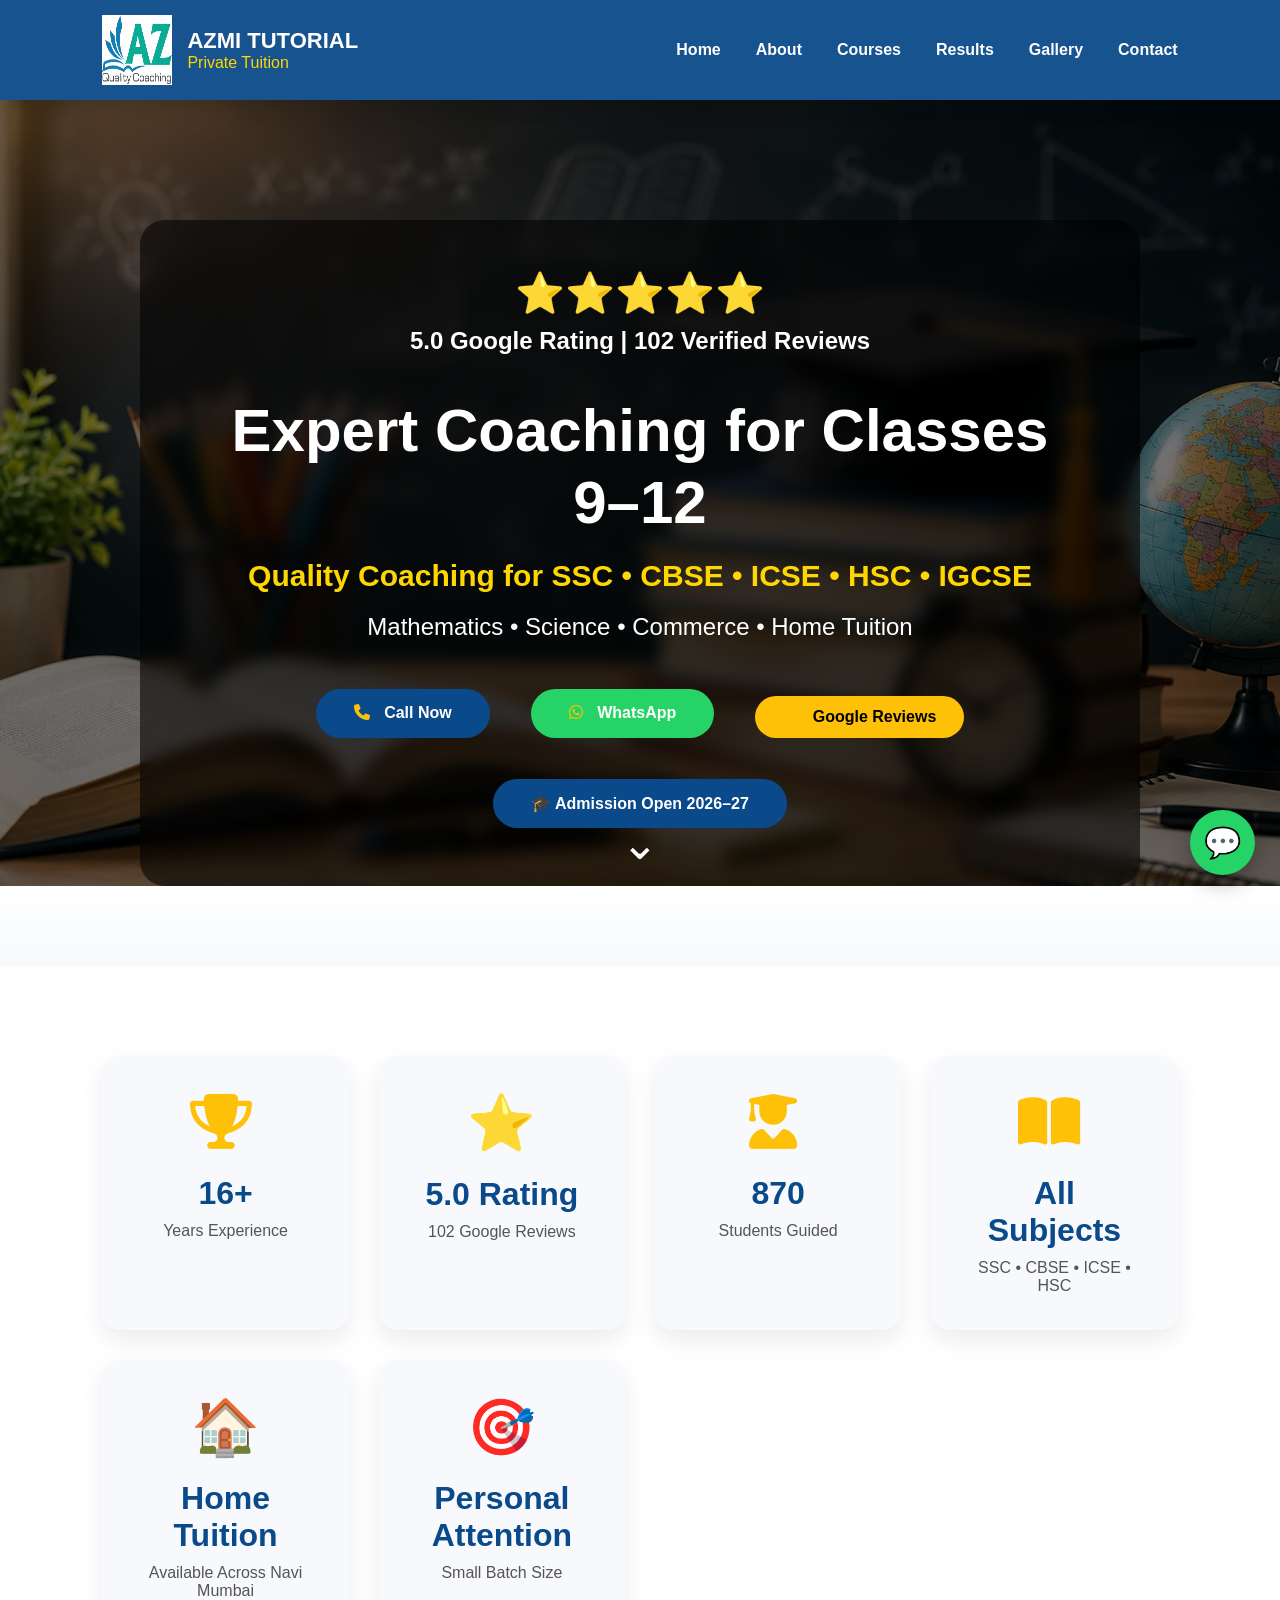
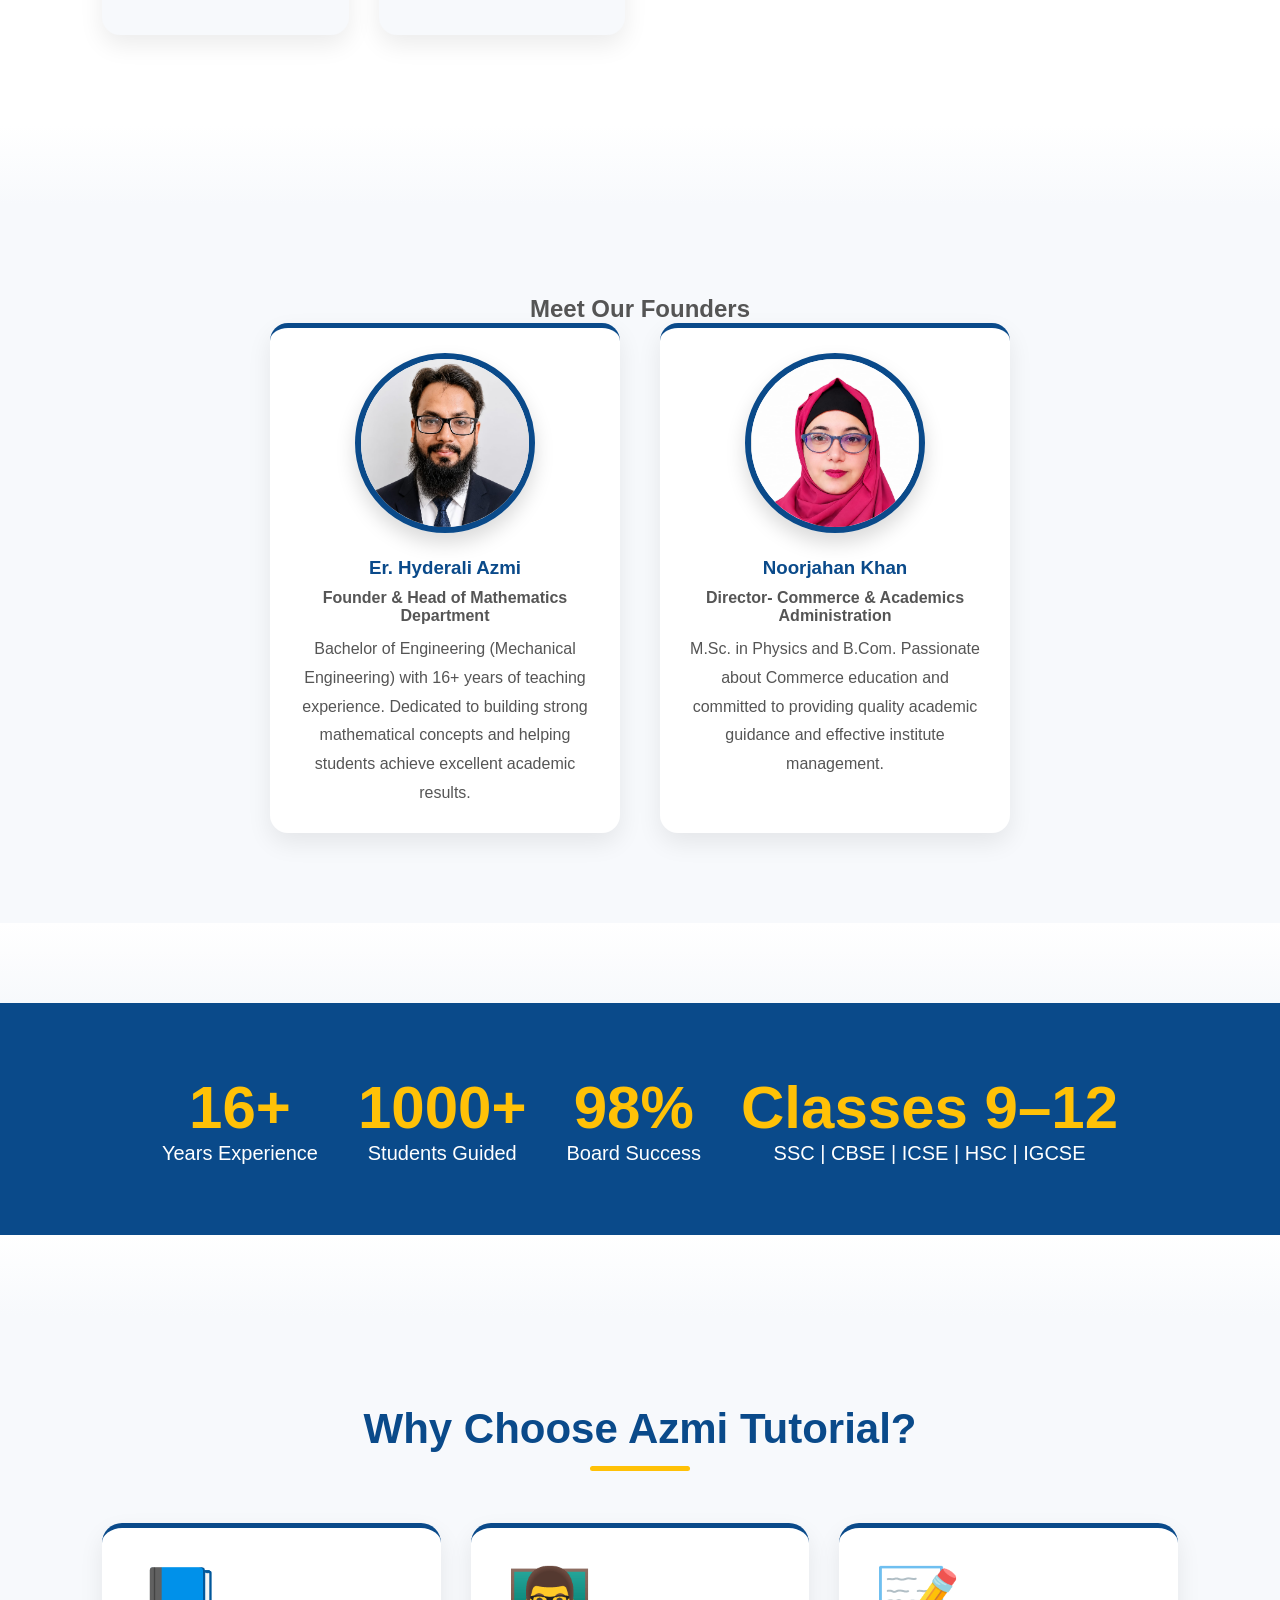
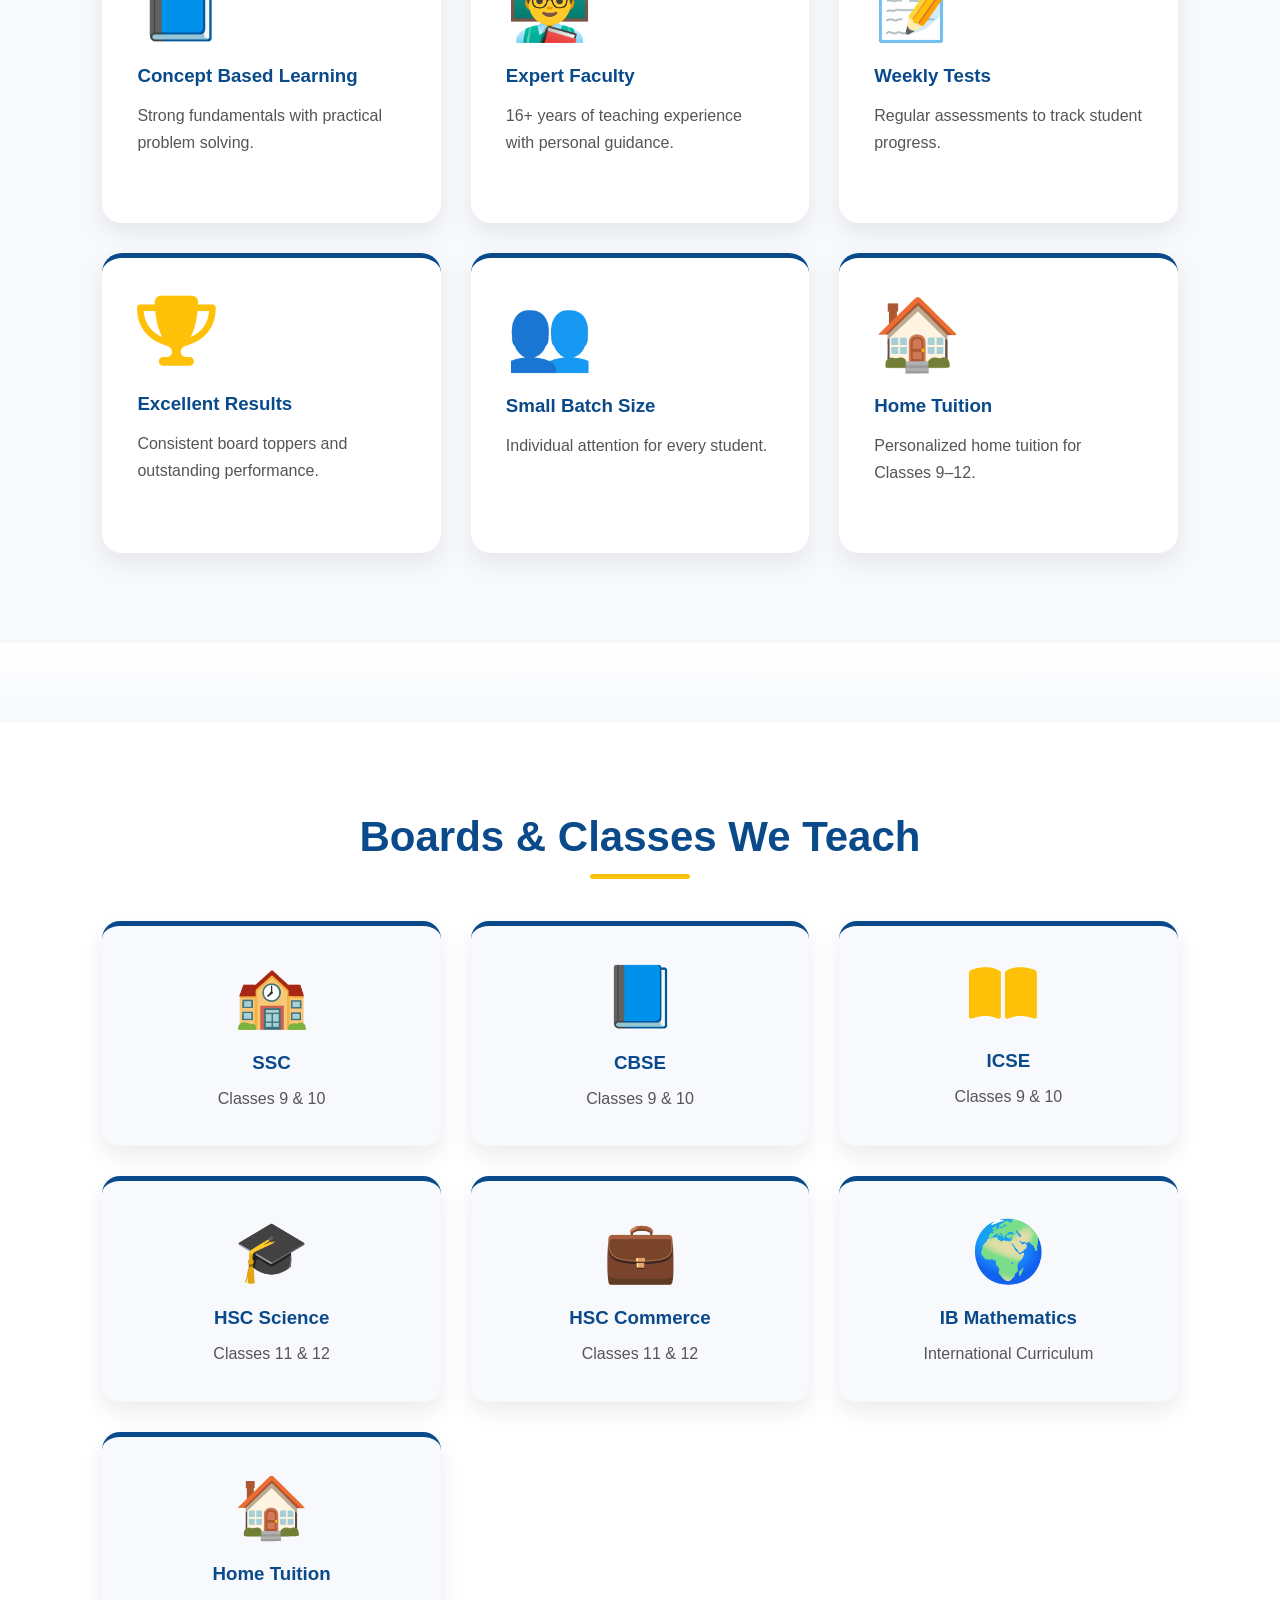
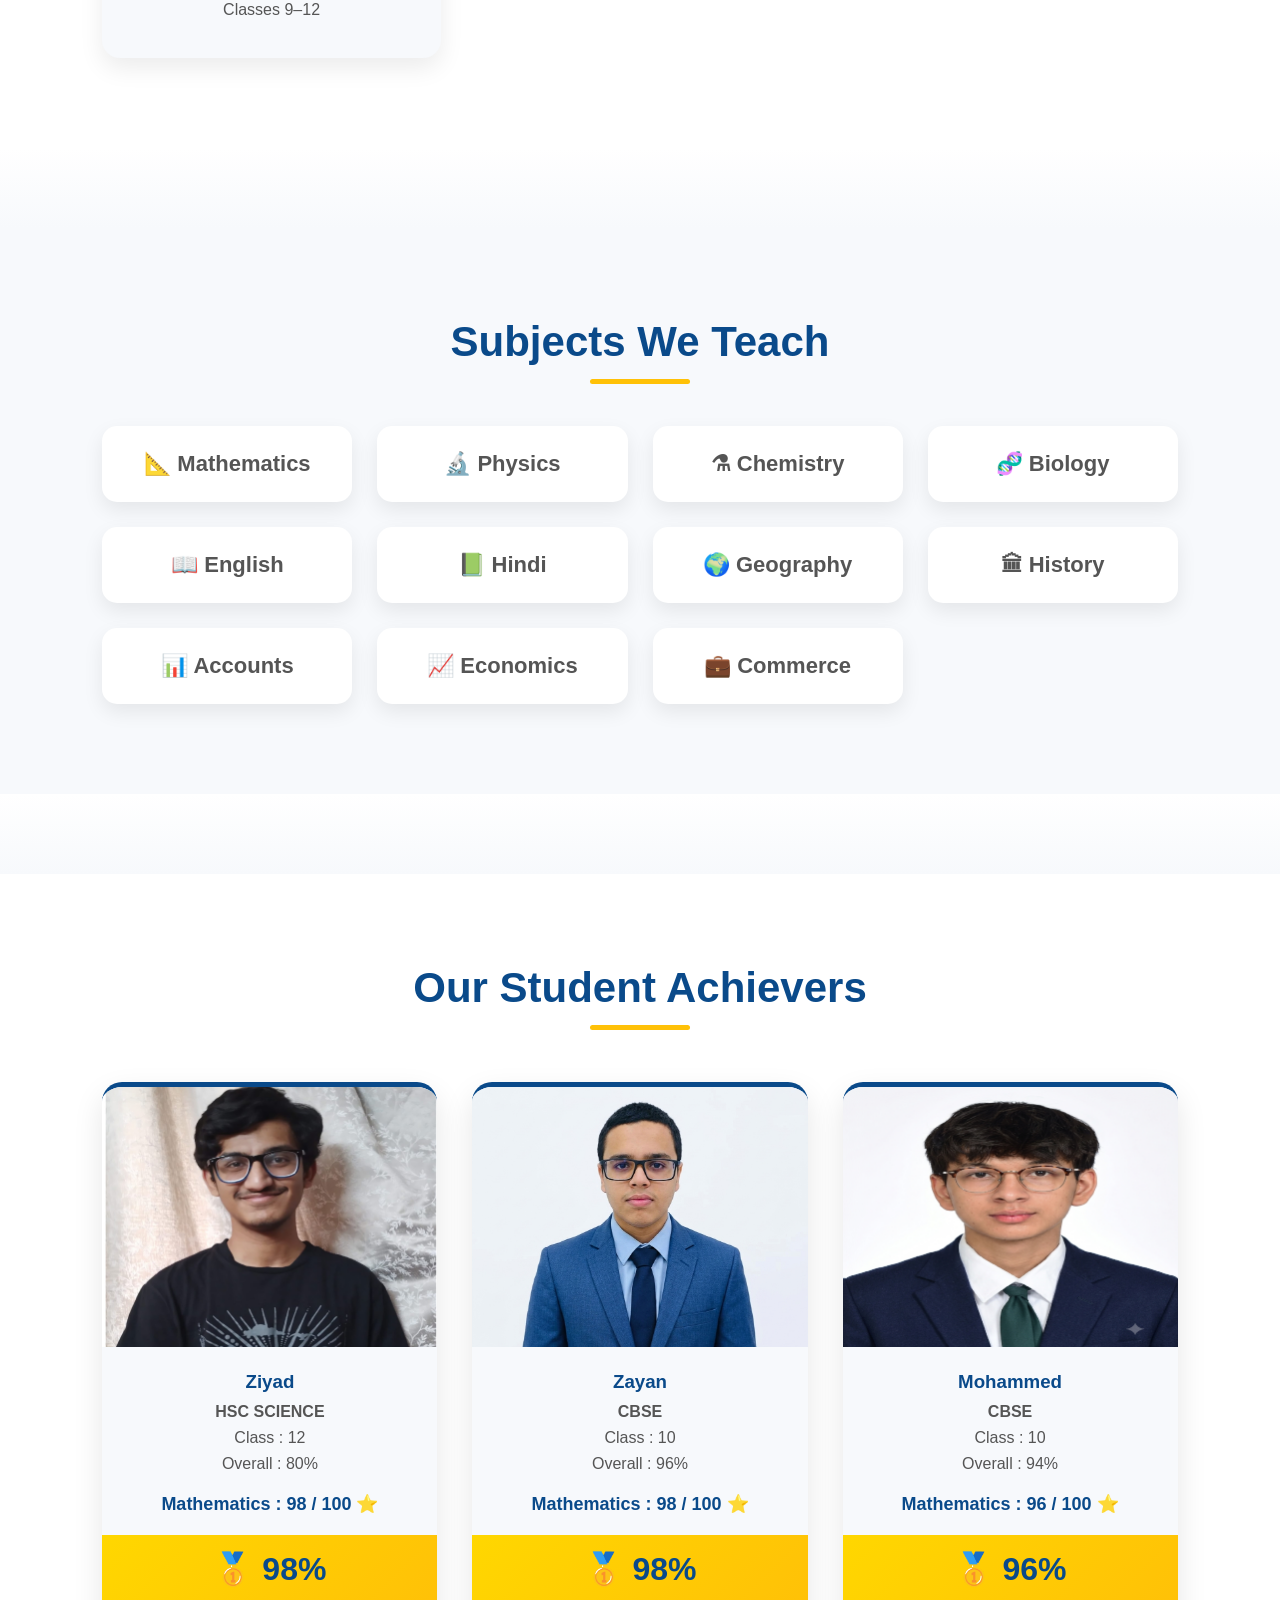
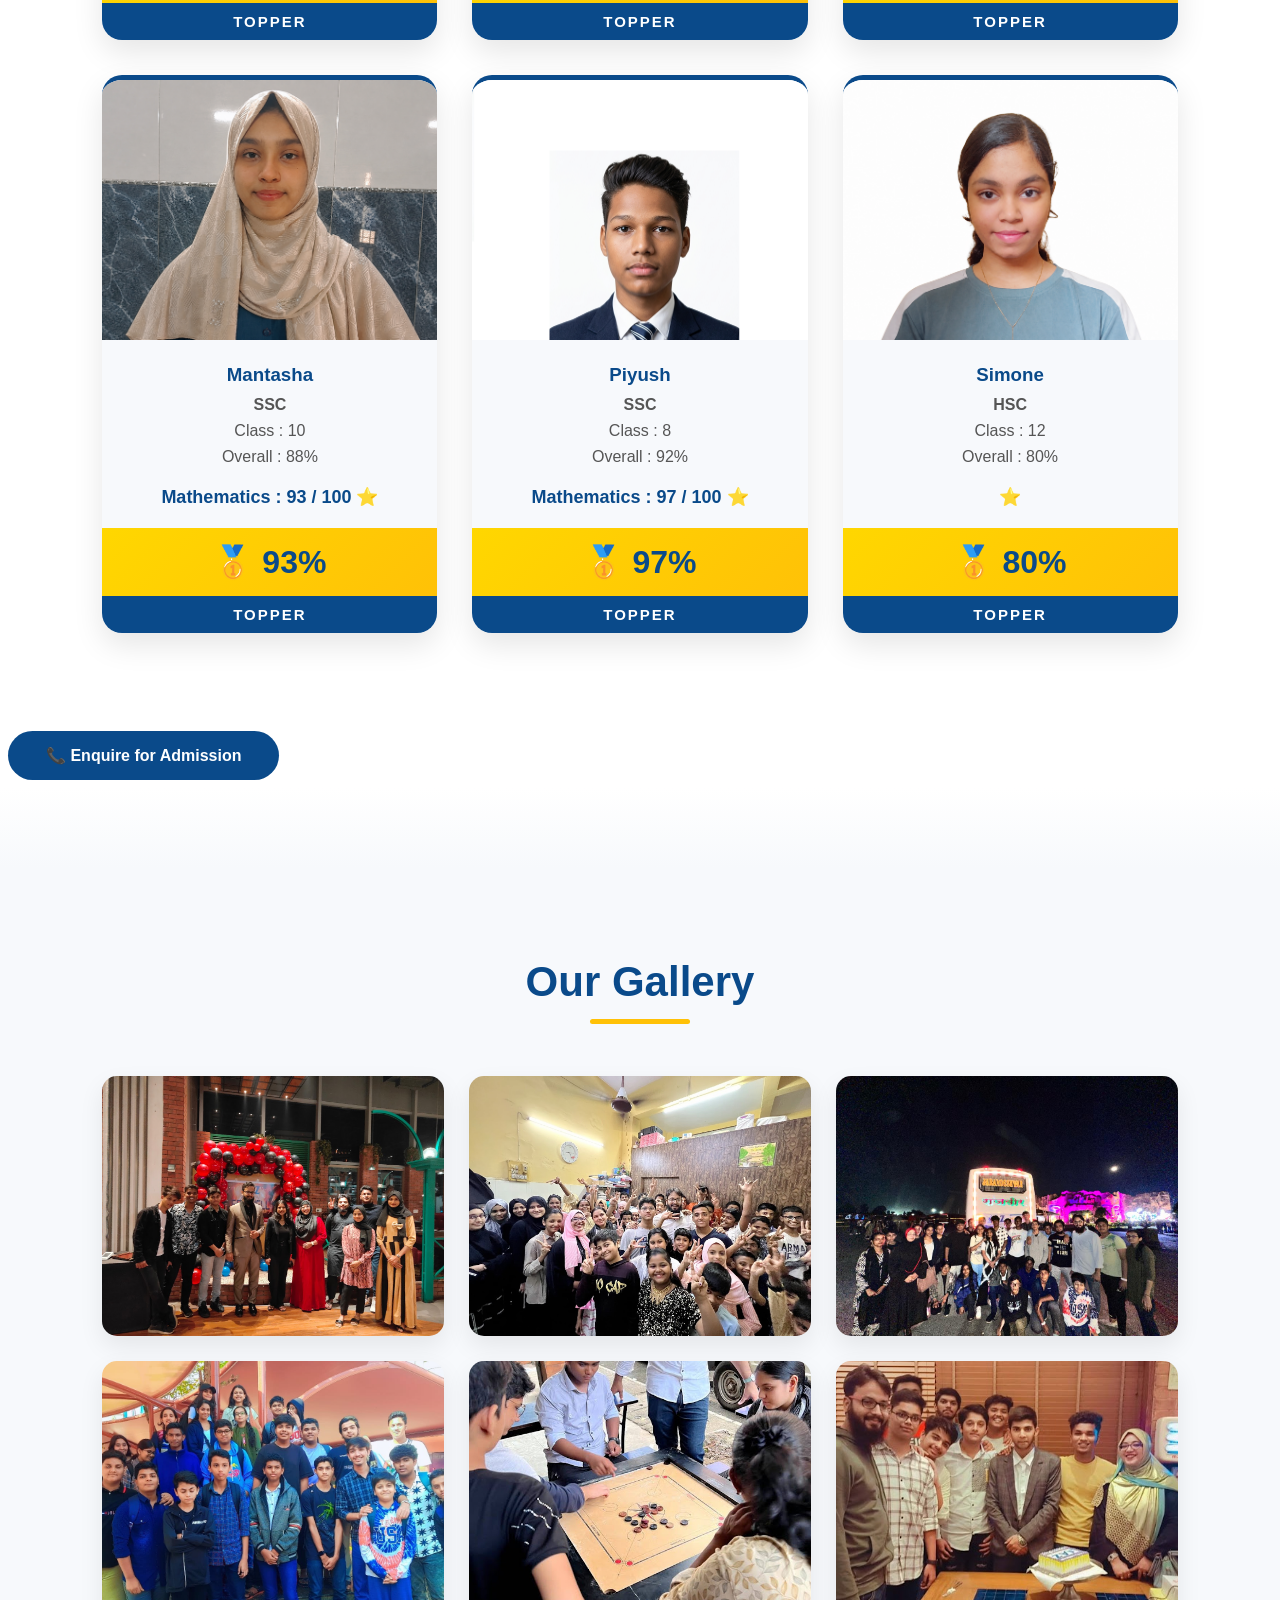
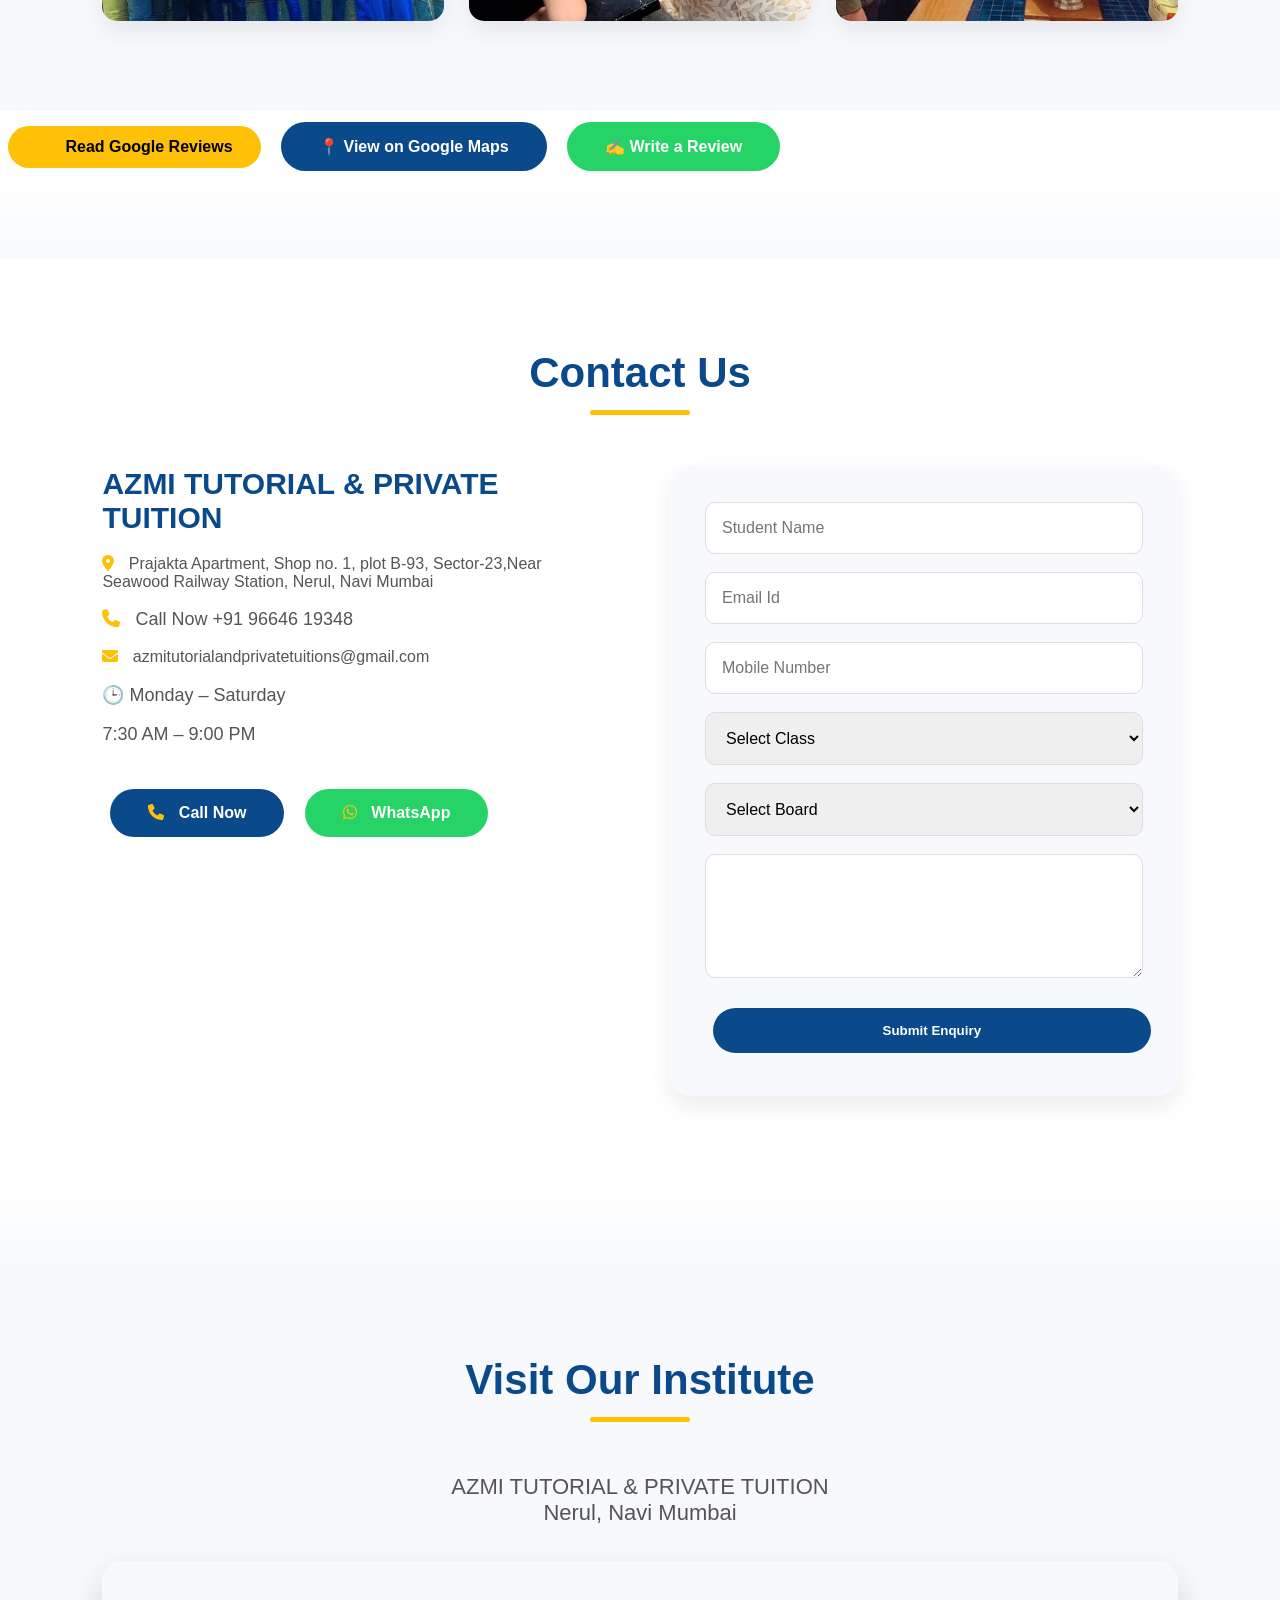
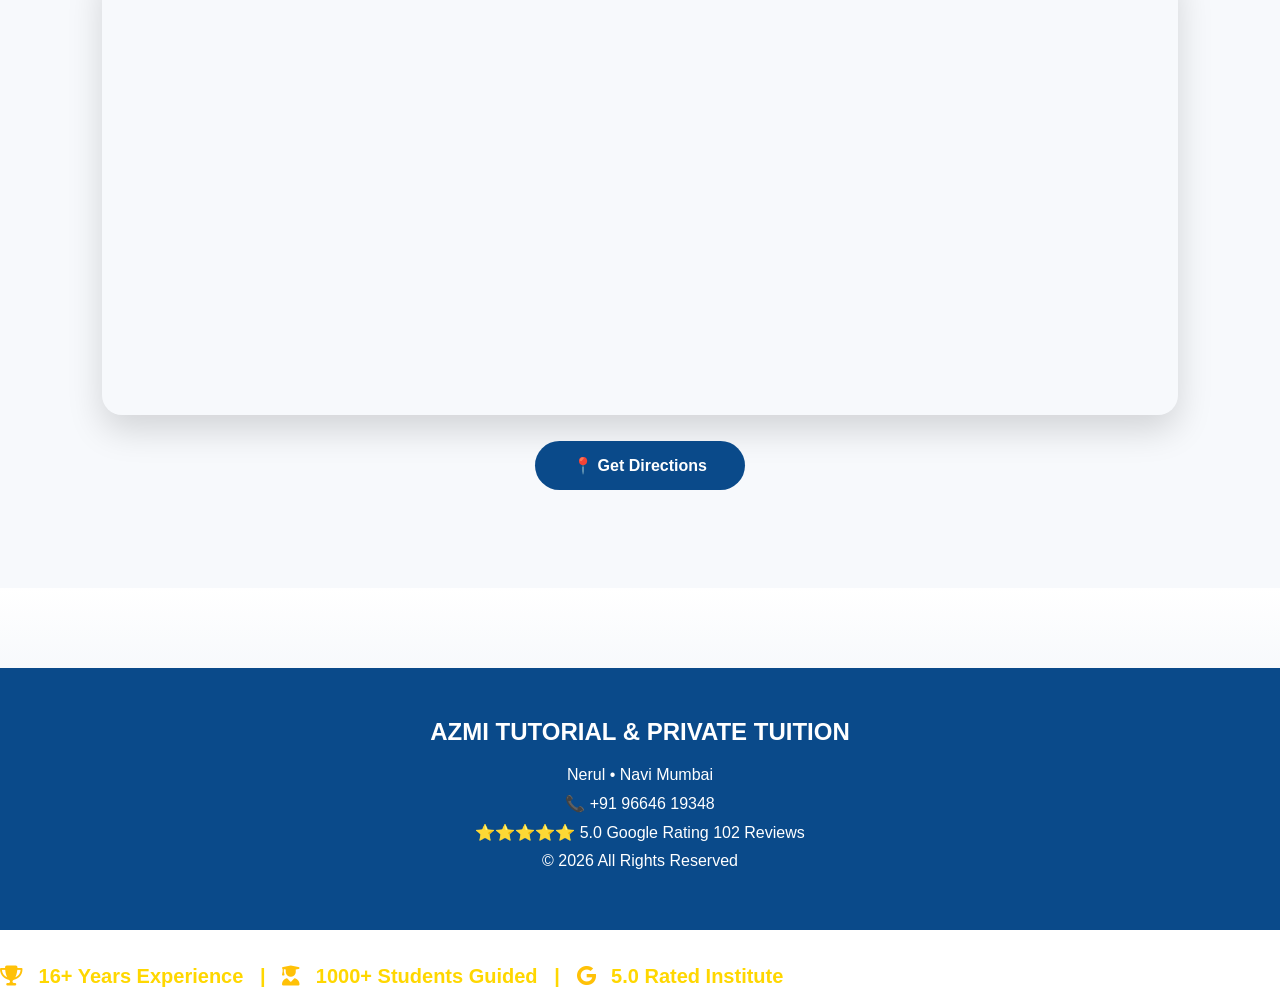
==== index.html @ 19add977 "add files via upload" ====
<!DOCTYPE html>
<html lang="en">

<head>

    <meta charset="UTF-8">
    <meta name="viewport" content="width=device-width, initial-scale=1.0">
<link rel="icon" href="favicon.ico/favicon.ico">


<title>Azmi Tutorial & Private Tuition | Classes 9–12 | Nerul, Navi Mumbai</title>

<meta name="description"
content="Azmi Tutorial & Private Tuition in Nerul, Navi Mumbai offers coaching for Classes 9–12 across SSC, CBSE, ICSE and HSC, with Mathematics, Science, Commerce and personalized tuition.">

<!-- Social Media / Open Graph -->
<meta property="og:title" content="AZMI Tutorial & Private Tuition | Classes 9–12 | Nerul, Navi Mumbai">

<meta property="og:description" content="Quality coaching for Classes 9–12 across SSC, CBSE, ICSE and HSC in Nerul, Navi Mumbai.">

<meta property="og:type" content="website">

<meta property="og:url" content="https://azmitutorial.in/">

<meta property="og:image" content="https://azmitutorial.in/images/logo.png">



<link rel="stylesheet"
href="https://cdnjs.cloudflare.com/ajax/libs/font-awesome/6.7.2/css/all.min.css">
<link rel="stylesheet" href="css/style.css">

</head>

<body>

<header>

<nav>

    <div class="logo">
        <img src="images/logo.png" alt="AZMI Tutorial Logo">

        <div>
            <h2>AZMI TUTORIAL</h2>
            <small>Private Tuition</small>
        </div>
    </div>

    <ul id="menu">

        <li><a href="#home">Home</a></li>
        <li><a href="#about">About</a></li>
        <li><a href="#courses">Courses</a></li>
        <li><a href="#results">Results</a></li>
        <li><a href="#gallery">Gallery</a></li>
        <li><a href="#contact">Contact</a></li>

    </ul>

    <div class="menu-toggle" id="menuToggle">

        <i class="fa-solid fa-bars"></i>

    </div>

</nav>
</header>
<section class="hero" id="home">

<div class="hero-content">

    <div class="rating">
        ⭐⭐⭐⭐⭐
    </div>

    <p class="google-rating">
        5.0 Google Rating | 102 Verified Reviews
    </p>

    <h1>Expert Coaching for Classes 9–12</h1>

    <h2 class="hero-tagline">
        Quality Coaching for SSC • CBSE • ICSE • HSC • IGCSE
    </h2>

    <p class="hero-subtitle">
        Mathematics • Science • Commerce • Home Tuition
    </p>

    <div class="hero-buttons">

        <a href="tel:+919664619348" class="btn">
            <i class="fa-solid fa-phone"></i> Call Now
        </a>

        <a href="https://wa.me/919664619348"
           class="btn btn2"
           target="_blank">
            <i class="fa-brands fa-whatsapp"></i> WhatsApp
        </a>

        <a href="https://share.google/LKW32b4W1LEs1jdY0"
           class="btn review-btn"
           target="_blank">
            <i class="fa-brands fa-google"></i> Google Reviews
        </a>
<a href="#contact" class="btn">
    🎓 Admission Open 2026–27
</a>
    </div>

</div>    
</section>
<div class="wave-divider"></div>
<!-- ==========================
     TRUST SECTION
========================== -->

<section class="trust">

    <div class="trust-box">

        <div class="trust-icon"><i class="fa-solid fa-trophy"></i></div>

        <h3 class="counter" data-target="16">0</h3>

        <p>Years Experience</p>

    </div>

    <div class="trust-box">

        <div class="trust-icon">⭐</div>

        <h3>5.0 Rating</h3>

        <p>102 Google Reviews</p>

    </div>

    <div class="trust-box">

        <div class="trust-icon"><i class="fa-solid fa-user-graduate"></i></div>

        <h3 class="counter" data-target="1000">0</h3>

        <p>Students Guided</p>

    </div>

    <div class="trust-box">

        <div class="trust-icon"><i class="fa-solid fa-book-open"></i></div>

        <h3>All Subjects</h3>

        <p>SSC • CBSE • ICSE • HSC</p>

    </div>

    <div class="trust-box">

        <div class="trust-icon">🏠</div>

        <h3>Home Tuition</h3>

        <p>Available Across Navi Mumbai</p>

    </div>

    <div class="trust-box">

        <div class="trust-icon">🎯</div>

        <h3>Personal Attention</h3>

        <p>Small Batch Size</p>

    </div>

</section>
<div class="wave-divider"></div>
<div class="scroll-down">
    ⌄
</div>

<!-- Founders Section -->

<section class="founders" id="about">

    <h2>Meet Our Founders</h2>

    <div class="founder-container">

        <div class="founder-card">

            <img src="images/teacher.jpg" alt="AZMI Tutorial Er. Hyderali Azmi">

            <h3>Er. Hyderali Azmi</h3>

            <h4>Founder & Head of Mathematics Department</h4>

            <p>
                Bachelor of Engineering (Mechanical Engineering) with 16+ years of teaching experience.
                Dedicated to building strong mathematical concepts and helping students achieve excellent academic results.
            </p>

        </div>

        <div class="founder-card">

            <img src="images/noorjahan.jpeg" alt="AZMI Tutorial Noorjahan Khan">

            <h3>Noorjahan Khan</h3>

            <h4>Director- Commerce & Academics Administration</h4>

            <p>
                M.Sc. in Physics and B.Com.
                Passionate about Commerce education and committed to providing quality academic guidance
                and effective institute management.
            </p>

        </div>

    </div>

</section>
<div class="wave-divider"></div>
<!-- Statistics Section -->

<section class="stats">

    <div class="stat-box">
        <h2>16+</h2>
        <p>Years Experience</p>
    </div>

    <div class="stat-box">
        <h2>1000+</h2>
        <p>Students Guided</p>
    </div>

    <div class="stat-box">
        <h2>98%</h2>
        <p>Board Success</p>
    </div>

    <div class="stat-box">
        <h2>Classes 9–12</h2>
        <p>SSC | CBSE | ICSE | HSC | IGCSE</p>
    </div>

</section>
<div class="wave-divider"></div>
<section class="why-us">

    <h2 class="section-title">Why Choose Azmi Tutorial?</h2>

    <div class="why-container">

        <div class="why-card">
            <div class="icon">📘</div>
            <h3>Concept Based Learning</h3>
            <p>Strong fundamentals with practical problem solving.</p>
        </div>

        <div class="why-card">
            <div class="icon">👨‍🏫</div>
            <h3>Expert Faculty</h3>
            <p>16+ years of teaching experience with personal guidance.</p>
        </div>

        <div class="why-card">
            <div class="icon">📝</div>
            <h3>Weekly Tests</h3>
            <p>Regular assessments to track student progress.</p>
        </div>

        <div class="why-card">
            <div class="icon"><i class="fa-solid fa-trophy"></i></div>
            <h3>Excellent Results</h3>
            <p>Consistent board toppers and outstanding performance.</p>
        </div>

        <div class="why-card">
            <div class="icon">👥</div>
            <h3>Small Batch Size</h3>
            <p>Individual attention for every student.</p>
        </div>

        <div class="why-card">
            <div class="icon">🏠</div>
            <h3>Home Tuition</h3>
            <p>Personalized home tuition for Classes 9–12.</p>
        </div>

    </div>

</section>
<div class="wave-divider"></div>
<section class="boards" id="courses">

    <h2 class="section-title">Boards & Classes We Teach</h2>

    <div class="board-container">

        <div class="board-card">
            <div class="board-icon">🏫</div>
            <h3>SSC</h3>
            <p>Classes 9 & 10</p>
        </div>

        <div class="board-card">
            <div class="board-icon">📘</div>
            <h3>CBSE</h3>
            <p>Classes 9 & 10</p>
        </div>

        <div class="board-card">
            <div class="board-icon"><i class="fa-solid fa-book-open"></i></div>
            <h3>ICSE</h3>
            <p>Classes 9 & 10</p>
        </div>

        <div class="board-card">
            <div class="board-icon">🎓</div>
            <h3>HSC Science</h3>
            <p>Classes 11 & 12</p>
        </div>

        <div class="board-card">
            <div class="board-icon">💼</div>
            <h3>HSC Commerce</h3>
            <p>Classes 11 & 12</p>
        </div>

        <div class="board-card">
            <div class="board-icon">🌍</div>
            <h3>IB Mathematics</h3>
            <p>International Curriculum</p>
        </div>

        <div class="board-card">
            <div class="board-icon">🏠</div>
            <h3>Home Tuition</h3>
            <p>Classes 9–12</p>
        </div>

    </div>

</section>
<div class="wave-divider"></div>
<section class="subjects">

<h2 class="section-title">Subjects We Teach</h2>

<div class="subject-grid">

<div class="subject">📐 Mathematics</div>

<div class="subject">🔬 Physics</div>

<div class="subject">⚗ Chemistry</div>

<div class="subject">🧬 Biology</div>

<div class="subject">📖 English</div>

<div class="subject">📗 Hindi</div>

<div class="subject">🌍 Geography</div>

<div class="subject">🏛 History</div>

<div class="subject">📊 Accounts</div>

<div class="subject">📈 Economics</div>

<div class="subject">💼 Commerce</div>

</div>

</section>
<div class="wave-divider"></div>
<!-- ==========================
     STUDENT ACHIEVERS
=========================== -->

<section class="toppers" id="results">

    <h2 class="section-title">Our Student Achievers</h2>

    <div class="topper-container">

        <!-- Student 1 -->
        <div class="topper-card">
            <img src="images/toppers/ziyad.jpg" alt="AZMI Tutorial Student 1">

            <h3>Ziyad</h3>

            <p class="board">HSC SCIENCE</p>

            <p>Class : 12</p>

            <p>Overall : 80%</p>

            <p><strong>Mathematics : 98 / 100 ⭐</strong></p>
<div class="marks">
    🥇 98%
</div>
<div class="topper-ribbon">
    TOPPER
</div>

        </div>

        <!-- Student 2 -->
        <div class="topper-card">
            <img src="images/toppers/zayan.png" alt="AZMI Tutorial Student 2">

            <h3>Zayan</h3>

            <p class="board">CBSE</p>

            <p>Class : 10</p>

            <p>Overall : 96%</p>

            <p><strong>Mathematics : 98 / 100 ⭐</strong></p>
<div class="marks">
    🥇 98%
</div>
<div class="topper-ribbon">
    TOPPER
</div>

        </div>

        <!-- Student 3 -->
        <div class="topper-card">
            <img src="images/toppers/mohammed.png" alt="AZMI Tutorial Student 3">

            <h3>Mohammed</h3>

            <p class="board">CBSE</p>

            <p>Class : 10</p>

            <p>Overall : 94%</p>

            <p><strong>Mathematics : 96 / 100 ⭐</strong></p>
<div class="marks">
    🥇 96%
</div>
<div class="topper-ribbon">
    TOPPER
</div>

        </div>

        <!-- Student 4 -->
        <div class="topper-card">
            <img src="images/toppers/mantasha.jpg" alt="AZMI Tutorial Student 4">

            <h3>Mantasha</h3>

            <p class="board">SSC</p>

            <p>Class : 10</p>

            <p>Overall : 88%</p>

            <p><strong>Mathematics : 93 / 100 ⭐</strong></p>
<div class="marks">
    🥇 93%
</div>
<div class="topper-ribbon">
    TOPPER
</div>

        </div>

        <!-- Student 5 -->
        <div class="topper-card">
            <img src="images/toppers/piyush.png" alt="AZMI Tutorial Student 5">

            <h3>Piyush</h3>

            <p class="board">SSC</p>

            <p>Class : 8</p>

            <p>Overall : 92%</p>

            <p><strong>Mathematics : 97 / 100 ⭐</strong></p>
<div class="marks">
    🥇 97%
</div>
<div class="topper-ribbon">
    TOPPER
</div>

        </div>

        <!-- Student 6 -->
        <div class="topper-card">
            <img src="images/toppers/simon.png" alt="AZMI Tutorial Simone" class="topper-photo-simone">

            <h3>Simone </h3>

            <p class="board">HSC</p>

            <p>Class : 12</p>

            <p>Overall : 80%</p>

            <p><strong>⭐</strong></p>
<div class="marks">
    🥇 80%

        </div>
<div class="topper-ribbon">
    TOPPER
    </div> 
</section>
<a href="#contact" class="btn">
    📞 Enquire for Admission
</a>
<div class="wave-divider"></div>
<!-- ==========================
     GALLERY
========================== -->

<section class="gallery" id="gallery">

    <h2 class="section-title">Our Gallery</h2>

    <div class="gallery-container">

        <img src="images/gallery/farewell.jpg" alt="AZMI Tutorial Gallery">
        <img src="images/gallery/teachers day.jpg" alt="AZMI Tutorial Gallery">
        <img src="images/gallery/wet n joy.jpg" alt="AZMI Tutorial Gallery">
        <img src="images/gallery/wetn joy 2.jpg" alt="AZMI Tutorial Gallery">
        <img src="images/gallery/childrens day.jpg" alt="AZMI Tutorial Gallery">
        <img src="images/gallery/farewell 1.jpg" alt="AZMI Tutorial Gallery">

    </div>

</section>
<!-- ==========================
     GOOGLE REVIEWS
========================== -->

<a href="https://share.google/LKW32b4W1LEs1jdY0"
   target="_blank"
   class="btn review-btn">
   <i class="fa-brands fa-google"></i> Read Google Reviews
</a>

<a href="https://share.google/LKW32b4W1LEs1jdY0"
   target="_blank"
   class="btn">
   📍 View on Google Maps
</a>

<a href="https://g.page/r/CfoMj5jbyAFHEAE/review"
   target="_blank"
   class="btn btn2">
   ✍ Write a Review
</a>

    </div>

</section>
<div class="wave-divider"></div>
<!-- ==========================
     CONTACT SECTION
========================== -->

<section class="contact" id="contact">

    <h2 class="section-title">Contact Us</h2>

    <div class="contact-container">

        <!-- Left Side -->

        <div class="contact-info">

            <h3>AZMI TUTORIAL & PRIVATE TUITION</h3>

<i class="fa-solid fa-location-dot"></i> Prajakta Apartment, Shop no. 1, plot B-93, Sector-23,Near Seawood Railway Station, Nerul, Navi Mumbai</p>

            <p><i class="fa-solid fa-phone"></i> Call Now +91 96646 19348</p>

            <i class="fa-solid fa-envelope"></i>

azmitutorialandprivatetuitions@gmail.com</p>

            <p>🕒 Monday – Saturday</p>

            <p>7:30 AM – 9:00 PM</p>

            <br>

            <a href="tel:+919664619348" class="btn">
                <i class="fa-solid fa-phone"></i> Call Now
            </a>

            <a href="https://wa.me/919664619348"
               target="_blank"
               class="btn btn2">
                <i class="fa-brands fa-whatsapp"></i> WhatsApp
            </a>

        </div>

        <!-- Right Side -->

        <div class="contact-form">

            <form>

                <input type="text"
                       placeholder="Student Name"
                       required>

                <input type="text"
                       placeholder="Email Id"
                       required>

                <input type="tel"
                       placeholder="Mobile Number"
                       required>

                <select required>

                    <option>Select Class</option>

                    <option>Class 9</option>

                    <option>Class 10</option>

                    <option>Class 11</option>

                    <option>Class 12</option>

                </select>

                <select required>

                    <option>Select Board</option>

                    <option>SSC</option>

                    <option>CBSE</option>

                    <option>ICSE</option>

                    <option>HSC Science</option>

                    <option>HSC Commerce</option>

                </select>

                <textarea
                    rows="5"
                    placeholder="Message">
                </textarea>

                <button class="btn">

                    Submit Enquiry

                </button>

            </form>

        </div>

    </div>

</section>
<div class="wave-divider"></div>
<!-- ==========================
     LOCATION
========================== -->

<section class="location">

    <h2 class="section-title">Visit Our Institute</h2>

    <p class="location-text">

        AZMI TUTORIAL & PRIVATE TUITION

        <br>

        Nerul, Navi Mumbai

    </p>

    <div class="map">

        <iframe src="https://www.google.com/maps/embed?pb=!1m18!1m12!1m3!1d15087.462886934902!2d73.02097942286542!3d19.025637751196367!2m3!1f0!2f0!3f0!3m2!1i1024!2i768!4f13.1!3m3!1m2!1s0x3be7c334afd4dc97%3A0x4701c8db988f0cfa!2sAZMI%20TUTORIAL%20AND%20PRIVATE%20TUTION!5e0!3m2!1sen!2sin!4v1786081000641!5m2!1sen!2sin"
        style="border:0;"
        allowfullscreen=""
        loading="lazy"
        referrerpolicy="strict-origin-when-cross-origin">
        </iframe>

    </div>

    <br>

    <a href="https://share.google/LKW32b4W1LEs1jdY0"
       target="_blank"
       class="btn">

       📍 Get Directions

    </a>

</section>
<div class="wave-divider"></div>
<footer>

<h2>AZMI TUTORIAL & PRIVATE TUITION</h2>

<p>

Nerul • Navi Mumbai

</p>

<p>

📞 +91 96646 19348

</p>

<p>

⭐⭐⭐⭐⭐

5.0 Google Rating

102 Reviews

</p>

<p>

© 2026 All Rights Reserved

</p>

</footer>
<a href="https://wa.me/919664619348"
   class="whatsapp-float"
   target="_blank">

💬

</a>
<button id="topBtn">⬆</button>
<p class="hero-trust">
<i class="fa-solid fa-trophy"></i> 16+ Years Experience &nbsp;&nbsp;|&nbsp;&nbsp;
<i class="fa-solid fa-user-graduate"></i> 1000+ Students Guided &nbsp;&nbsp;|&nbsp;&nbsp;
<i class="fa-brands fa-google"></i> 5.0 Rated Institute
</p>

<script src="js/script.js"></script>
</body>

</html>
---- css/style.css ----
/* ============================
   AZMI TUTORIAL WEBSITE
   Clean Version - Lesson 1
============================ */

:root{
    --primary:#0A4A8A;
    --secondary:#FFC107;
    --light:#F7F9FC;
    --white:#ffffff;
    --text:#555555;
    --shadow:0 10px 25px rgba(0,0,0,.08);
}

*{
    margin:0;
    padding:0;
    box-sizing:border-box;
}

html{
    scroll-behavior:smooth;
}

body{
    font-family:Arial, sans-serif;
    color:var(--text);
    background:var(--white);
}

/* ========= SECTION TITLE ========= */

.section-title{
    width:fit-content;
    margin:0 auto 70px;
    position:relative;
    font-size:42px;
    font-weight:700;
    color:var(--primary);
}

.section-title::after{
    content:"";
    position:absolute;
    left:50%;
    bottom:-18px;
    transform:translateX(-50%);
    width:100px;
    height:5px;
    background:var(--secondary);
    border-radius:20px;
}

/* ==========================
   NAVBAR
========================== */

header{
    position:sticky;
    top:0;
    z-index:1000;
}

nav{
    position:relative;

    background:rgba(10,74,138,.95);
    backdrop-filter:blur(8px);

    display:flex;
    justify-content:space-between;
    align-items:center;
    padding:15px 8%;
    box-shadow:0 5px 20px rgba(0,0,0,.15);
}

.logo{
    display:flex;
    align-items:center;
    gap:15px;
}

.logo img{
    width:70px;
    height:70px;
}

.logo h2{
    color:white;
    font-size:22px;
    margin:0;
}

.logo small{
    color:#FFD700;
    font-size:16px;
}

nav ul{
    display:flex;
    list-style:none;
    gap:35px;
}

nav ul li{
    margin:0;
}

nav ul li a{
    color:white;
    text-decoration:none;
    font-weight:600;
    transition:.3s;
}

nav ul li a:hover{
    color:#FFD700;
}

.menu-toggle{
    display:none;
    color:white;
    font-size:32px;
    cursor:pointer;
}
/* ========= HERO ========= */

.hero{
    position:relative;
    height;100vh;
    min-height:700px;

    background-image:
        linear-gradient(rgba(0,0,0,.55), rgba(0,0,0,.55)),
        url("../images/banner.png");

    background-repeat:no-repeat;
    background-size:cover;
    background-position:center;

    display:flex;
    justify-content:center;
    align-items:center;
    text-align:center;

    color:white;

    padding-top:120px;
}
.hero-content{
    max-width:1000px;
    margin:auto;
    background:rgba(0,0,0,.55);
    padding:50px;
    border-radius:25px;
    backdrop-filter:blur(8px);
}

.hero h1{
    font-size:58px;
    font-weight:800;
    line-height:1.2;
    color:#ffffff;
    margin:25px 0;
}

.hero p{
    font-size:24px;
    margin-bottom:40px;
}


.hero-rating{

    margin:25px 0;

    font-size:22px;

    color:#FFD700;

    font-weight:bold;

}

.hero-rating span{

    display:block;

    color:white;

    margin-top:8px;

    font-size:18px;

}

.hero-buttons{

    display:flex;

    justify-content:center;

    gap:15px;

    flex-wrap:wrap;

}
.hero-trust{
    margin-top:35px;
    font-size:20px;
    color:#FFD700;
    font-weight:600;
}

.review-btn{

    background:#FFC107;

    color:#111;

}

.review-btn:hover{

    background:#ffca2c;

}
.hero-badge{
    margin-top:35px;
    font-size:20px;
    font-weight:bold;
    color:#FFD700;
}

/* ========= BUTTONS ========= */

.btn{
    transition:.35s;
    display:inline-block;
    padding:15px 38px;
    border-radius:50px;
    background:var(--primary);
    color:var(--white);
    text-decoration:none;
    font-weight:600;
    margin:8px;
    transition:.35s;
}

.btn2{
    background:#25D366;
}

.btn:hover{
    transform:translateY(-6px);
    box-shadow:0 15px 30px rgba(0,0,0,.3);
}

/* ========= FOUNDERS ========= */

.founders{
    padding:90px 8%;
    background:var(--light);
    text-align:center;
}

.founder-container{
    display:flex;
    justify-content:center;
    flex-wrap:wrap;
    gap:40px;
}

.founder-card{
    width:350px;
    background:var(--white);
    border-radius:18px;
    border-top:5px solid var(--primary);
    padding:25px;
    box-shadow:var(--shadow);
    transition:.35s;
}

.founder-card:hover{
    transform:translateY(-10px);
}

.founder-card img{
    width:180px;
    height:180px;
    object-fit:cover;
    object-position:center top;
    border-radius:50%;
    border:6px solid var(--primary);
    box-shadow:0 10px 20px rgba(0,0,0,.15);
}

.founder-card h3{
    color:var(--primary);
    margin-top:20px;
}

.founder-card h4{
    margin:10px 0;
}

.founder-card p{
    line-height:1.8;
}

/* ========= STATS ========= */

.stats{
    display:flex;
    justify-content:center;
    flex-wrap:wrap;
    gap:40px;
    padding:70px 20px;
    background:var(--primary);
    color:var(--white);
}

.stat-box{
    text-align:center;
}

.stat-box h2{
    font-size:60px;
    color:var(--secondary);
}

.stat-box p{
    font-size:20px;
}

/* ========= WHY CHOOSE ========= */

.why-us{
    padding:90px 8%;
    background:var(--light);
}

.why-container{
    display:grid;
    grid-template-columns:repeat(auto-fit,minmax(280px,1fr));
    gap:30px;
}

.why-card{
    background:var(--white);
    padding:35px;
    border-radius:20px;
    border-top:5px solid var(--primary);
    min-height:300px;
    box-shadow:var(--shadow);
    transition:.35s;
}

.why-card:hover{
    transform:translateY(-10px);
}

.icon{
    font-size:70px;
    margin-bottom:20px;
}

.why-card h3{
    color:var(--primary);
    margin-bottom:15px;
}

.why-card p{
    line-height:1.7;
}

/* Responsive */

@media(max-width:768px){

nav{
    flex-direction:column;
    padding:20px;
}

nav ul{
    margin-top:15px;
    flex-wrap:wrap;
    justify-content:center;
}

.hero h1{
    font-size:42px;
}

.hero p{
    font-size:20px;
}

.founder-container{
    flex-direction:column;
    align-items:center;
}

.section-title{
    font-size:34px;
}
}
/* ===========================
   BOARDS SECTION
=========================== */

.boards{
    padding:90px 8%;
    background:#ffffff;
    text-align:center;
}

.boards .section-title{
    margin-bottom:60px;
}

.board-container{
    display:grid;
    grid-template-columns:repeat(auto-fit,minmax(250px,1fr));
    gap:30px;
}

.board-card{
    background:#F7F9FC;
    padding:35px;
    border-radius:18px;
    box-shadow:0 10px 25px rgba(0,0,0,.08);
    transition:.35s;
    border-top:5px solid #0A4A8A;
}

.board-card:hover{
    transform:translateY(-10px);
    background:#0A4A8A;
    color:white;
}

.board-card:hover h3,
.board-card:hover p{
    color:white;
}

.board-icon{
    font-size:60px;
    margin-bottom:20px;
}

.board-card h3{
    color:#0A4A8A;
    margin-bottom:12px;
}

.board-card p{
    color:#555;
    line-height:1.6;
}

/* ===========================
   SUBJECTS SECTION
=========================== */

.subjects{
    padding:90px 8%;
    background:#F7F9FC;
    text-align:center;
}

.subjects .section-title{
    margin-bottom:60px;
}

.subject-grid{
    display:grid;
    grid-template-columns:repeat(auto-fit,minmax(220px,1fr));
    gap:25px;
}

.subject{
    background:white;
    padding:25px;
    border-radius:15px;
    font-size:22px;
    font-weight:600;
    box-shadow:0 8px 20px rgba(0,0,0,.08);
    transition:.3s;
}

.subject:hover{
    background:#FFC107;
    transform:translateY(-8px);
}
/* ==========================
   STUDENT ACHIEVERS
========================== */

.toppers{
    padding:90px 8%;
    background:#ffffff;
    text-align:center;
}

.topper-container{
    display:grid;
    grid-template-columns:repeat(auto-fit,minmax(280px,1fr));
    gap:35px;
}

.topper-card{
    width:100%;
    max-width:340px;
    margin:0 auto;
    background:#F7F9FC;
    border-radius:20px;
    overflow:hidden;
    box-shadow:0 12px 30px rgba(0,0,0,.10);
    transition:.35s;
    border-top:5px solid var(--primary);
}

.topper-card:hover{
    transform:translateY(-10px);
    box-shadow:0 20px 40px rgba(0,0,0,.18);
}

.topper-card img{
    width:100%;
    height:260px;
    object-fit:cover;
    object-position:center 25%;
}

.topper-card img.topper-photo-simone{
    object-position:center 70%;
}

.topper-card h3{
    color:var(--primary);
    margin:20px 0 10px;
}

.topper-card p{
    margin:8px 20px;
    color:#555;
}

.board{
    font-weight:bold;
    color:var(--secondary);
}

.topper-card strong{
    color:var(--primary);
    display:block;
    margin:20px 0;
    font-size:18px;
}
/* ==========================
   GALLERY
========================== */

.gallery{
    padding:90px 8%;
    background:var(--light);
}

.gallery-container{
    display:grid;
    grid-template-columns:repeat(auto-fit,minmax(300px,1fr));
    gap:25px;
}

.gallery-container img{
    width:100%;
    height:260px;
    object-fit:cover;
    border-radius:15px;
    cursor:pointer;
    transition:.4s;
    box-shadow:var(--shadow);
}

.gallery-container img:hover{
    transform:scale(1.05);
    box-shadow:0 18px 35px rgba(0,0,0,.25);
}
.rating-box{

    margin-top:35px;

    background:rgba(255,255,255,.12);

    display:inline-block;

    padding:25px 40px;

    border-radius:18px;

    backdrop-filter:blur(8px);

}

.rating-box h3{

    color:white;

    margin:10px 0;

}

.rating-box p{

    margin:8px 0;

}

.review-btn{

    display:inline-block;

    margin-top:15px;

    padding:12px 28px;

    background:#FFC107;

    color:black;

    text-decoration:none;

    border-radius:40px;

    font-weight:bold;

    transition:.3s;

}

.review-btn:hover{

    transform:translateY(-4px);

}
/* ==========================
   TRUST SECTION
========================== */

.trust{

    background:#ffffff;

    display:grid;

    grid-template-columns:repeat(auto-fit,minmax(230px,1fr));

    gap:30px;

    padding:70px 8%;

}

.trust-box{

    text-align:center;

    background:#F7F9FC;

    padding:35px;

    border-radius:20px;

    box-shadow:var(--shadow);

    transition:.35s;

}

.trust-box:hover{

    transform:translateY(-10px);

}

.trust-icon{

    font-size:55px;

    margin-bottom:20px;

}

.trust-box h3{

    color:var(--primary);

    margin-bottom:10px;

}

.trust-box p{

    color:#555;

}
.google-review{

    padding:80px 8%;

    background:var(--light);

    text-align:center;

}

.google-review p{

    font-size:22px;

    line-height:1.8;

}
.trust{

    display:grid;

    grid-template-columns:repeat(auto-fit,minmax(220px,1fr));

    gap:30px;

    padding:90px 8%;

    background:white;

}

.trust-box{

    text-align:center;

    background:var(--light);

    padding:35px;

    border-radius:18px;

    box-shadow:var(--shadow);

    transition:.35s;

}

.trust-box:hover{

    transform:translateY(-10px);

}

.trust-icon{

    font-size:55px;

    margin-bottom:20px;

}

.trust-box h3{

    color:var(--primary);

    font-size:32px;

    margin-bottom:10px;

}

.trust-box p{

    color:#555;

}
/* ==========================
   GOOGLE REVIEWS
========================== */

.google-reviews{

    padding:90px 8%;

    background:var(--light);

    text-align:center;

}

.google-review-box{

    max-width:700px;

    margin:auto;

    background:white;

    padding:50px;

    border-radius:20px;

    box-shadow:var(--shadow);

}

.google-logo{

    font-size:42px;

    margin-bottom:20px;

}

.google-review-box h3{

    color:var(--primary);

    font-size:34px;

    margin-bottom:15px;

}

.google-review-box p{

    font-size:20px;

    line-height:1.8;

    margin-bottom:15px;

}

.review-buttons{

    display:flex;

    justify-content:center;

    gap:20px;

    margin-top:30px;

    flex-wrap:wrap;

}
/* ==========================
   CONTACT
========================== */

.contact{

    padding:90px 8%;

    background:white;

}

.contact-container{

    display:grid;

    grid-template-columns:1fr 1fr;

    gap:60px;

    align-items:start;

}

.contact-info h3{

    color:var(--primary);

    margin-bottom:20px;

    font-size:30px;

}

.contact-info p{

    margin:18px 0;

    font-size:18px;

}

.contact-form{

    background:var(--light);

    padding:35px;

    border-radius:20px;

    box-shadow:var(--shadow);

}

.contact-form input,
.contact-form select,
.contact-form textarea{

    width:100%;

    padding:16px;

    margin-bottom:18px;

    border:1px solid #ddd;

    border-radius:10px;

    font-size:16px;

}

.contact-form button{

    border:none;

    cursor:pointer;

    width:100%;

}

@media(max-width:900px){

.contact-container{

grid-template-columns:1fr;

}

}
.whatsapp-float{
    position: fixed;
    bottom: 25px;
    right: 25px;
    width: 65px;
    height: 65px;

    background: #25D366;
    color: #fff;

    display: flex;
    justify-content: center;
    align-items: center;

    border-radius: 50%;

    font-size: 30px;
    text-decoration: none;

    padding: 0;
    margin: 0;

    box-shadow: 0 8px 20px rgba(0,0,0,.3);

    z-index: 9999;

    transition: .3s;
}

.whatsapp-float:hover{
    transform: scale(1.1);
}
.whatsapp-float:hover{
    transform: scale(1.1);
}
.whatsapp-float:hover{

transform:scale(1.1);

}
#topBtn{

position:fixed;

bottom:100px;

right:25px;

width:55px;

height:55px;

border:none;

border-radius:50%;

background:var(--primary);

color:white;

font-size:24px;

cursor:pointer;

display:none;

z-index:999;

}
footer{

background:#0A4A8A;

color:white;

text-align:center;

padding:50px 20px;

}

footer h2{

margin-bottom:20px;

}

footer p{

margin:10px 0;

}

.hero h1{
    font-size:60px;
    color:#fff;
    margin:20px 0;
}

.hero-tagline{
    
    font-size:30px;
    color:#FFD700;
    font-weight:700;
    margin-bottom:15px;
}

.hero-subtitle{
    font-size:22px;
    color:#fff;
    margin-bottom:35px;
}

.google-rating{
    font-size:22px;
    font-weight:bold;
    margin-bottom:20px;
}

.hero-buttons{
    display:flex;
    justify-content:center;
    gap:25px;
    flex-wrap:wrap;
}
.scroll-down{
    position:absolute;
    bottom:30px;
    left:50%;
    transform:translateX(-50%);
    font-size:45px;
    color:white;
    animation:bounce 1.5s infinite;
}

@keyframes bounce{
    0%,100%{transform:translateX(-50%) translateY(0);}
    50%{transform:translateX(-50%) translateY(10px);}
}
.hero-content{
    max-width:1000px;
    margin:0 auto;
    text-align:center;
}
.hero-tagline{
    margin-top:10px;
    margin-bottom:20px;
}
.rating{
    font-size:40px;
    margin-bottom:10px;
}

.google-rating{
    color:white;
    font-size:24px;
    font-weight:600;
    margin-bottom:25px;
}
.achievers .btn{
    margin-top:50px;
    padding:18px 40px;
    font-size:20px;
}
.marks{
    background:linear-gradient(135deg,#FFD700,#FFC107);
    color:#0A4A8A;
    font-size:32px;
    font-weight:bold;
    padding:15px;
}
.achiever-card{
    overflow:hidden;
}

.achiever-card img{
    width:100%;
    height:280px;
    object-fit:cover;
    transition:.5s;
}

.achiever-card:hover img{
    transform:scale(1.08);
}
.topper-ribbon{
    background:#0A4A8A;
    color:white;
    padding:10px;
    font-size:15px;
    font-weight:bold;
    letter-spacing:2px;
}
/* ==========================
   LOCATION
========================== */

.location{

    padding:90px 8%;

    background:#F7F9FC;

    text-align:center;

}

.location-text{

    font-size:22px;

    margin-bottom:35px;

    color:#555;

}

.map{

    width:100%;

    max-width:1100px;

    margin:auto;

    border-radius:20px;

    overflow:hidden;

    box-shadow:0 15px 35px rgba(0,0,0,.15);

}

.map iframe{

    width:100%;

    height:450px;

    border:none;

}
.fa-solid,
.fa-brands{

    margin-right:10px;

    color:#FFC107;

}
.wave-divider{

    width:100%;

    height:80px;

    background:linear-gradient(to bottom,#ffffff,#F7F9FC);

}
section{

    animation:fadeUp .8s ease;

}

@keyframes fadeUp{

from{

opacity:0;

transform:translateY(50px);

}

to{

opacity:1;

transform:translateY(0);

}

}
/* ==========================
   MOBILE MENU
========================== */

.menu-toggle{
    display:none;
    font-size:32px;
    color:white;
    cursor:pointer;
}

@media(max-width:992px){

    nav{
        padding:15px 6%;
    }

    nav ul{

        position:absolute;

        top:90px;
        left:0;

        width:100%;

        background:#0A4A8A;

        flex-direction:column;

        text-align:center;

        display:none;

        padding:20px 0;

        box-shadow:0 10px 20px rgba(0,0,0,.2);

    }

    nav ul.active{

        display:flex;

    }

    nav ul li{

        margin:15px 0;

    }

    .menu-toggle{

        display:block;

    }

}
@media(max-width:768px){

.logo img{

width:60px;

height:60px;

}

.logo h2{

font-size:20px;

}

.logo small{

font-size:14px;

}

}
nav ul li a{
    position:relative;
}

nav ul li a::after{
    content:"";
    position:absolute;
    left:0;
    bottom:-8px;
    width:0;
    height:3px;
    background:#FFD700;
    transition:.3s;
}

nav ul li a:hover::after{
    width:100%;
}
@media(max-width:768px){

.hero h1{
    font-size:42px;
}

.hero p{
    font-size:20px;
}

}

/* Keep student achiever photos compact and fully visible on phones. */
@media(max-width:768px){
    .topper-card{
        width:100%;
        max-width:360px;
        margin:0 auto;
    }

    .topper-card img{
        height:200px;
        object-fit:contain;
        object-position:center;
        background:#ffffff;
    }

    .scroll-down{
        display:none;
    }
}
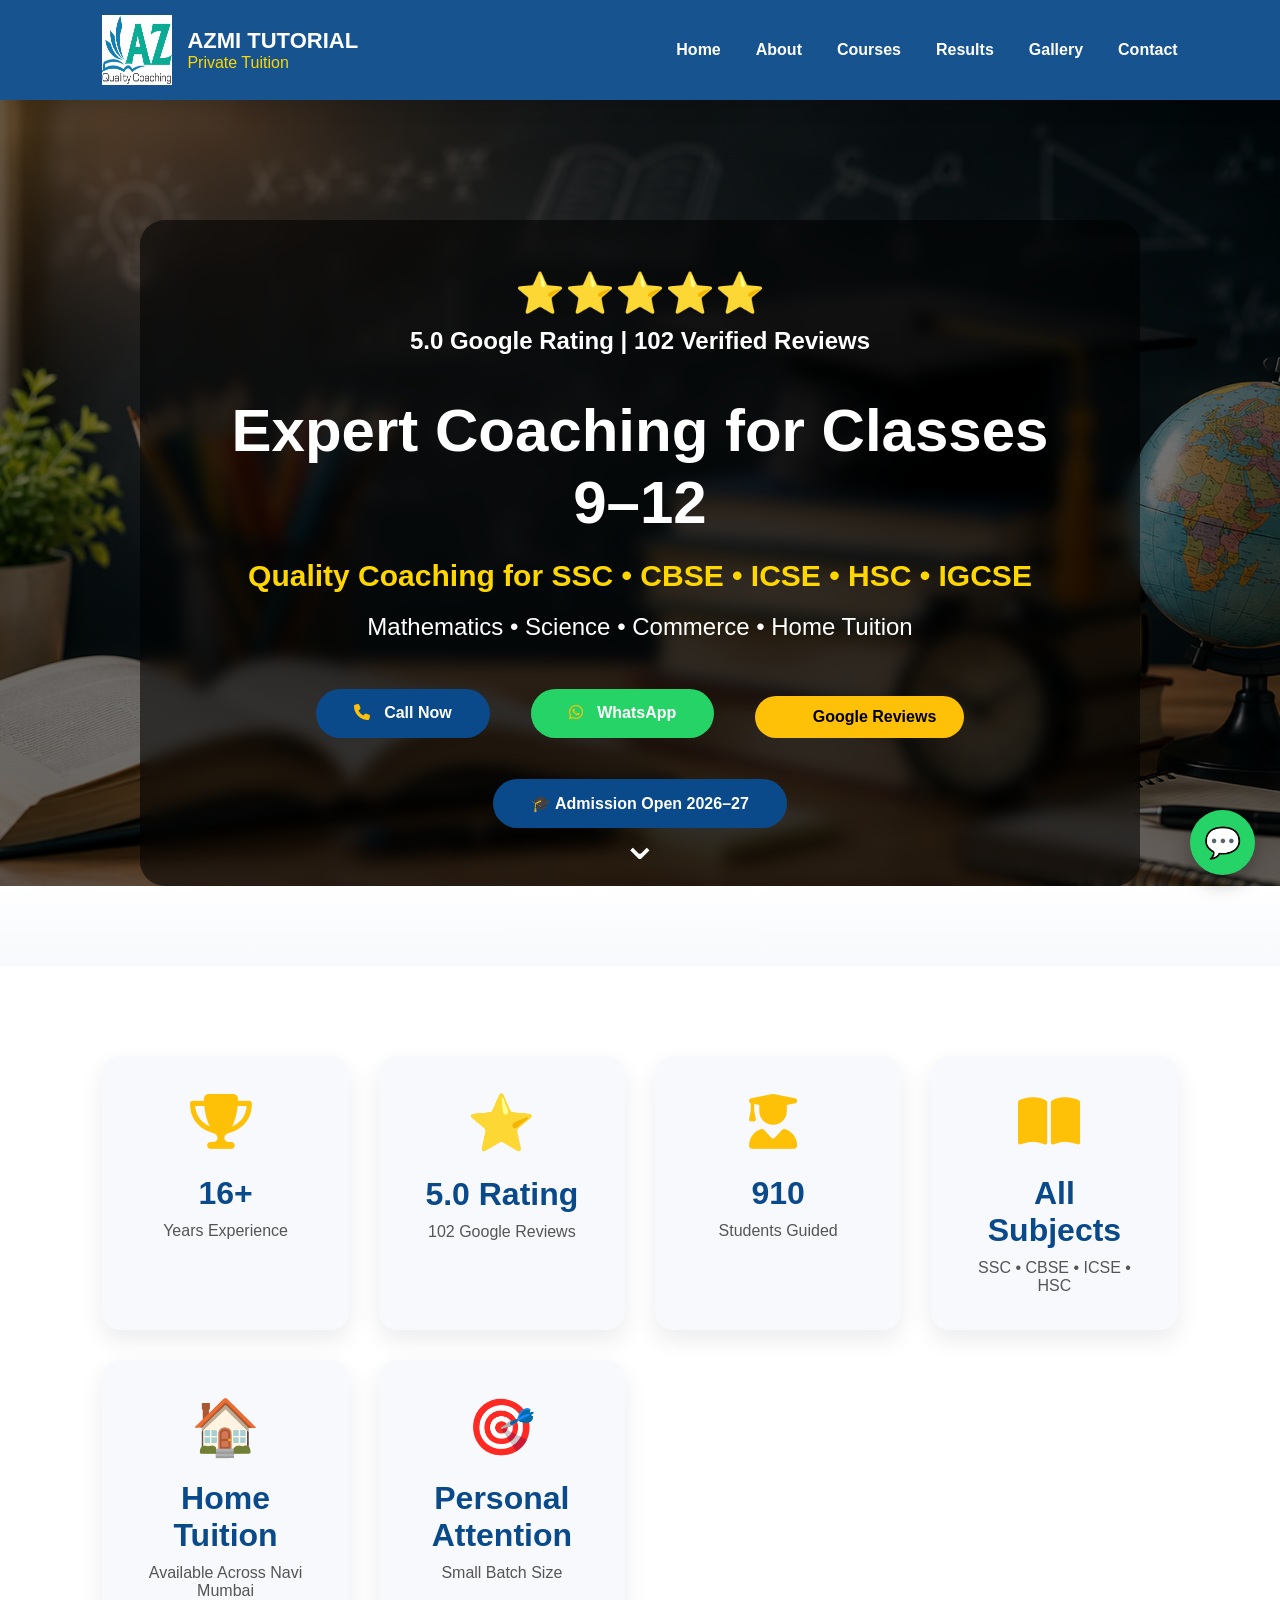
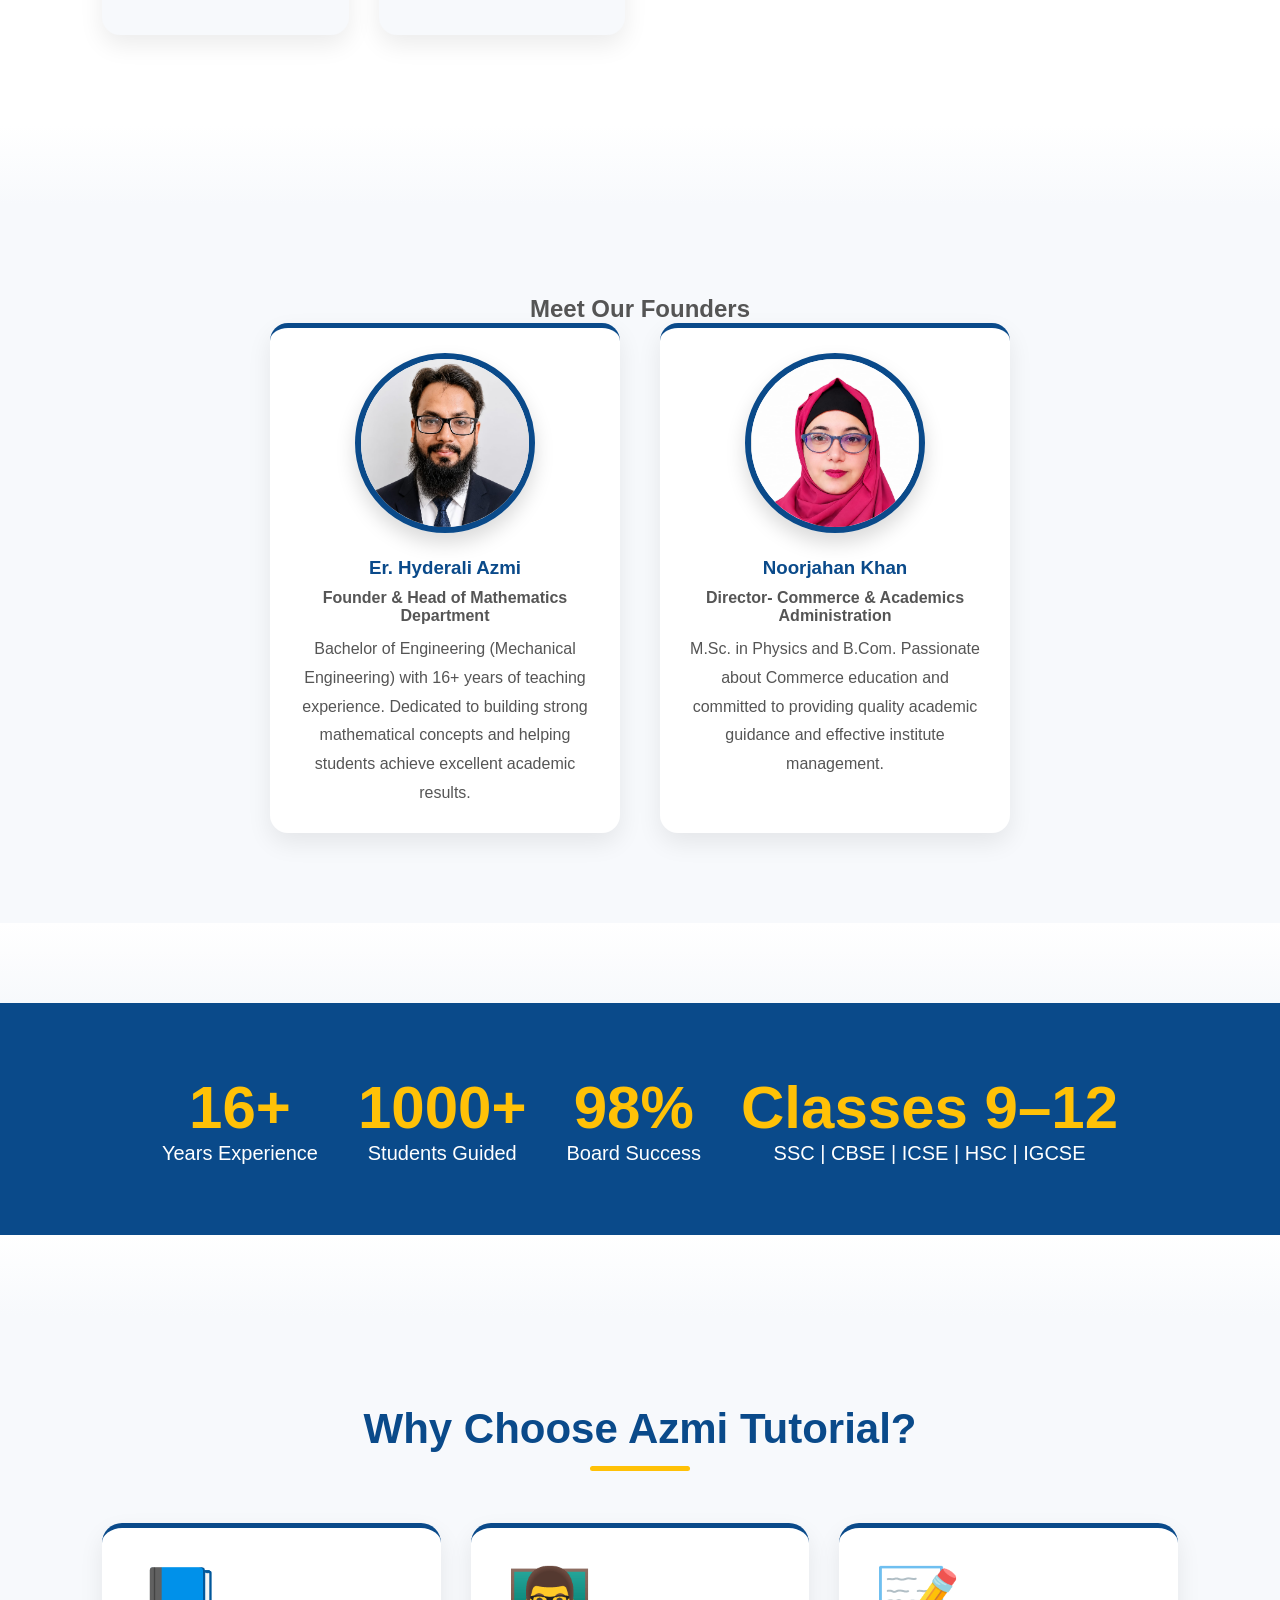
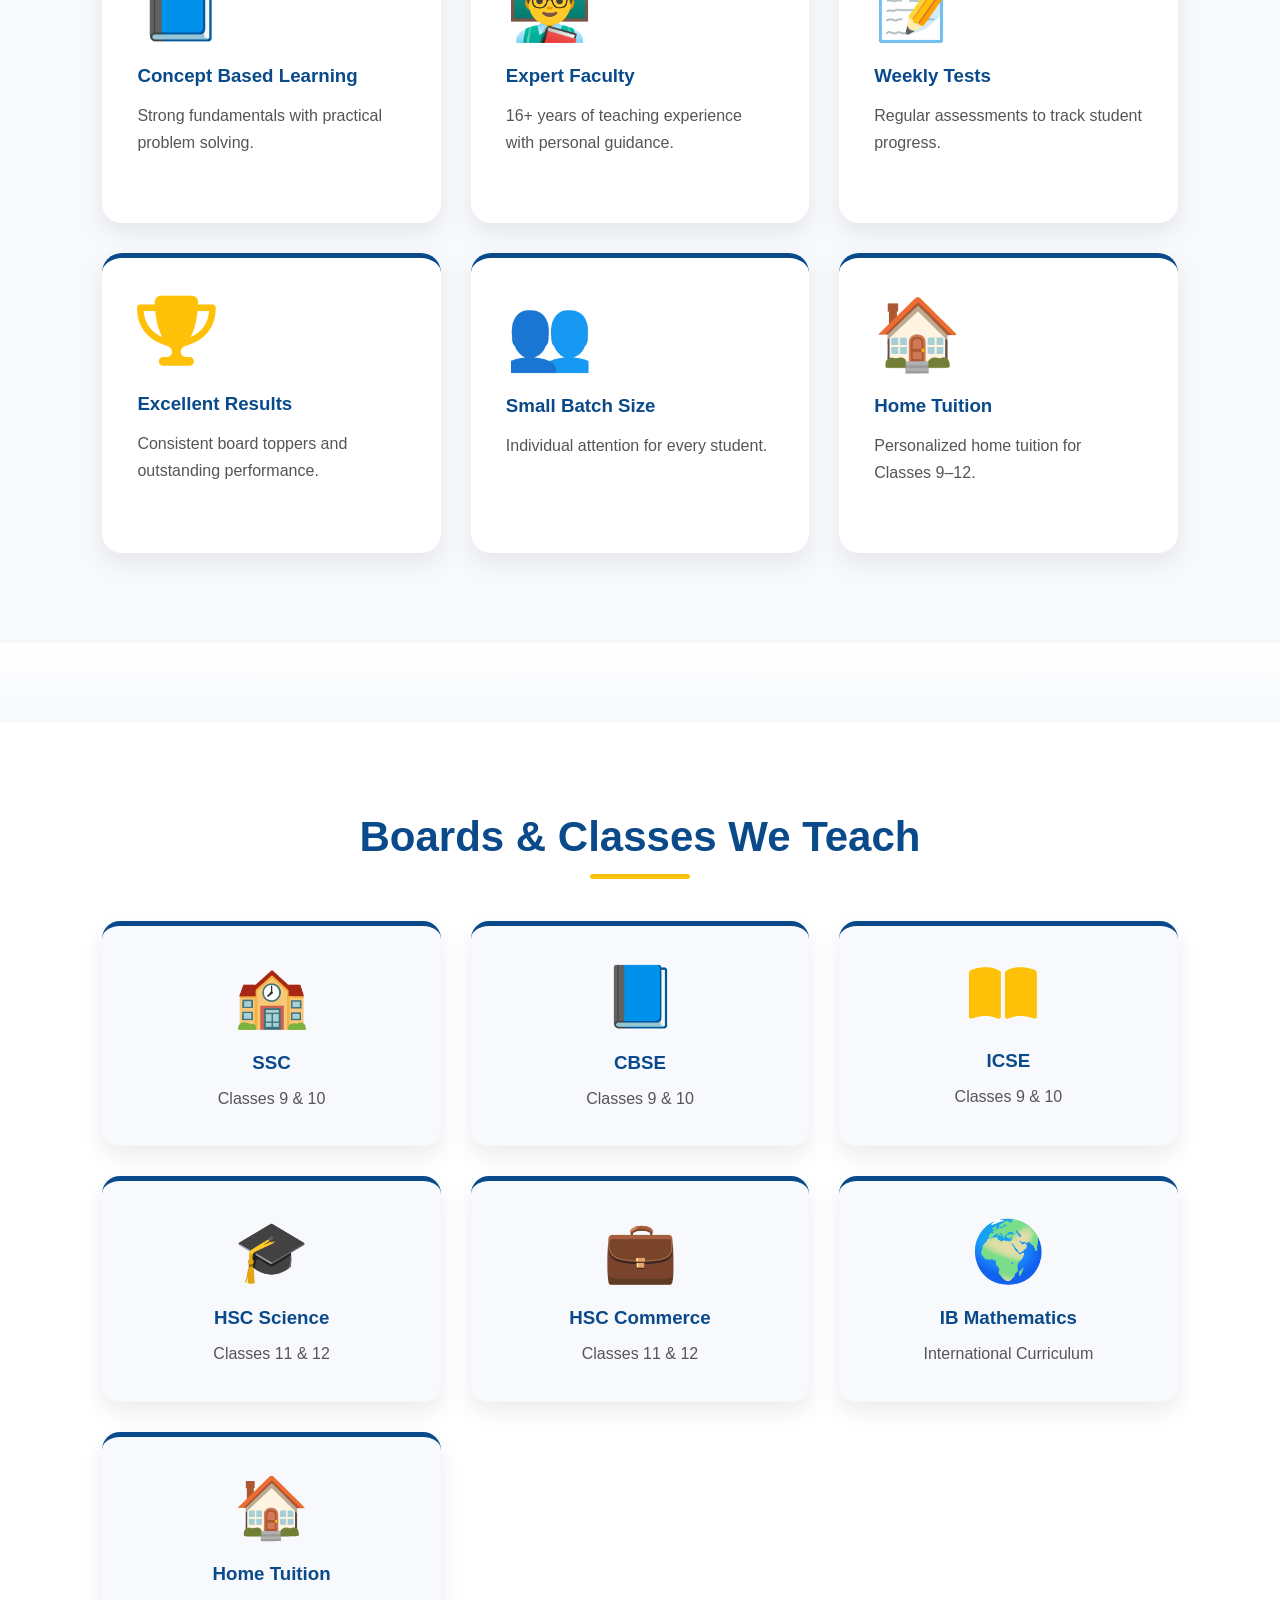
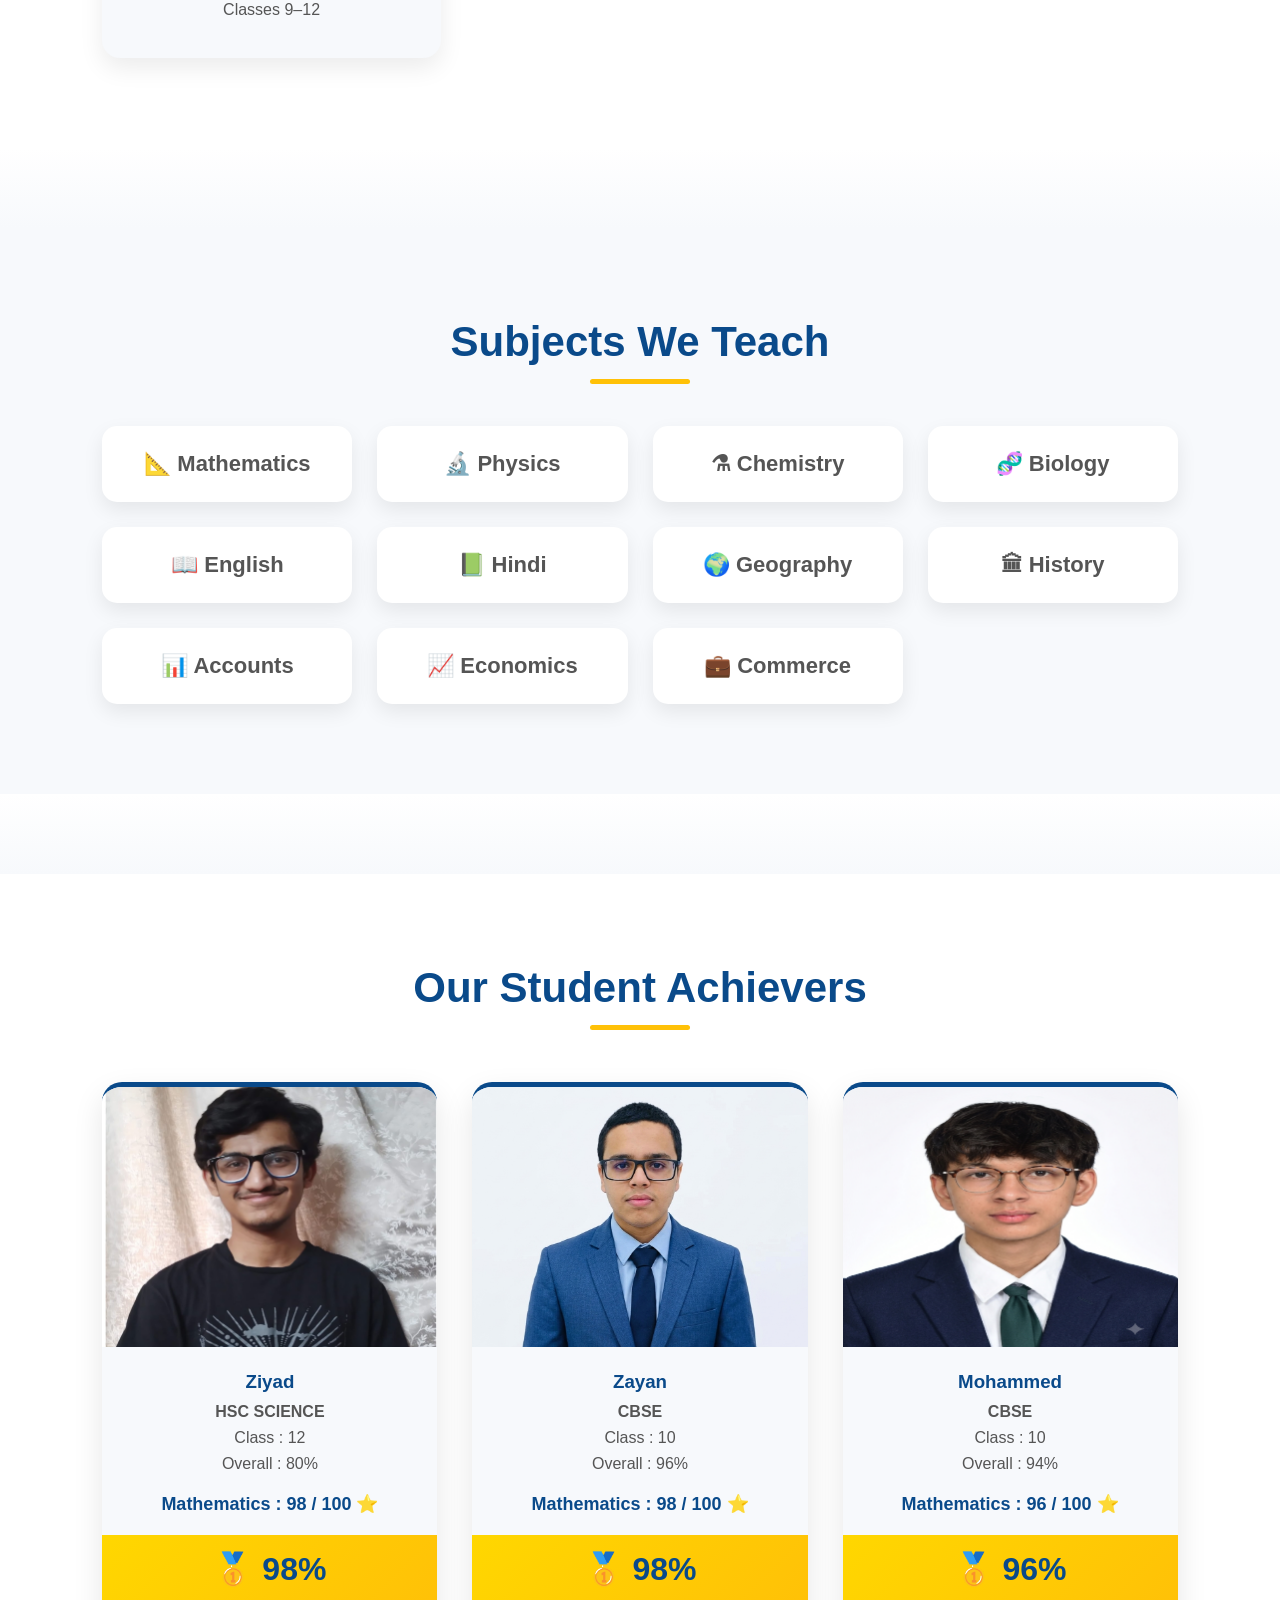
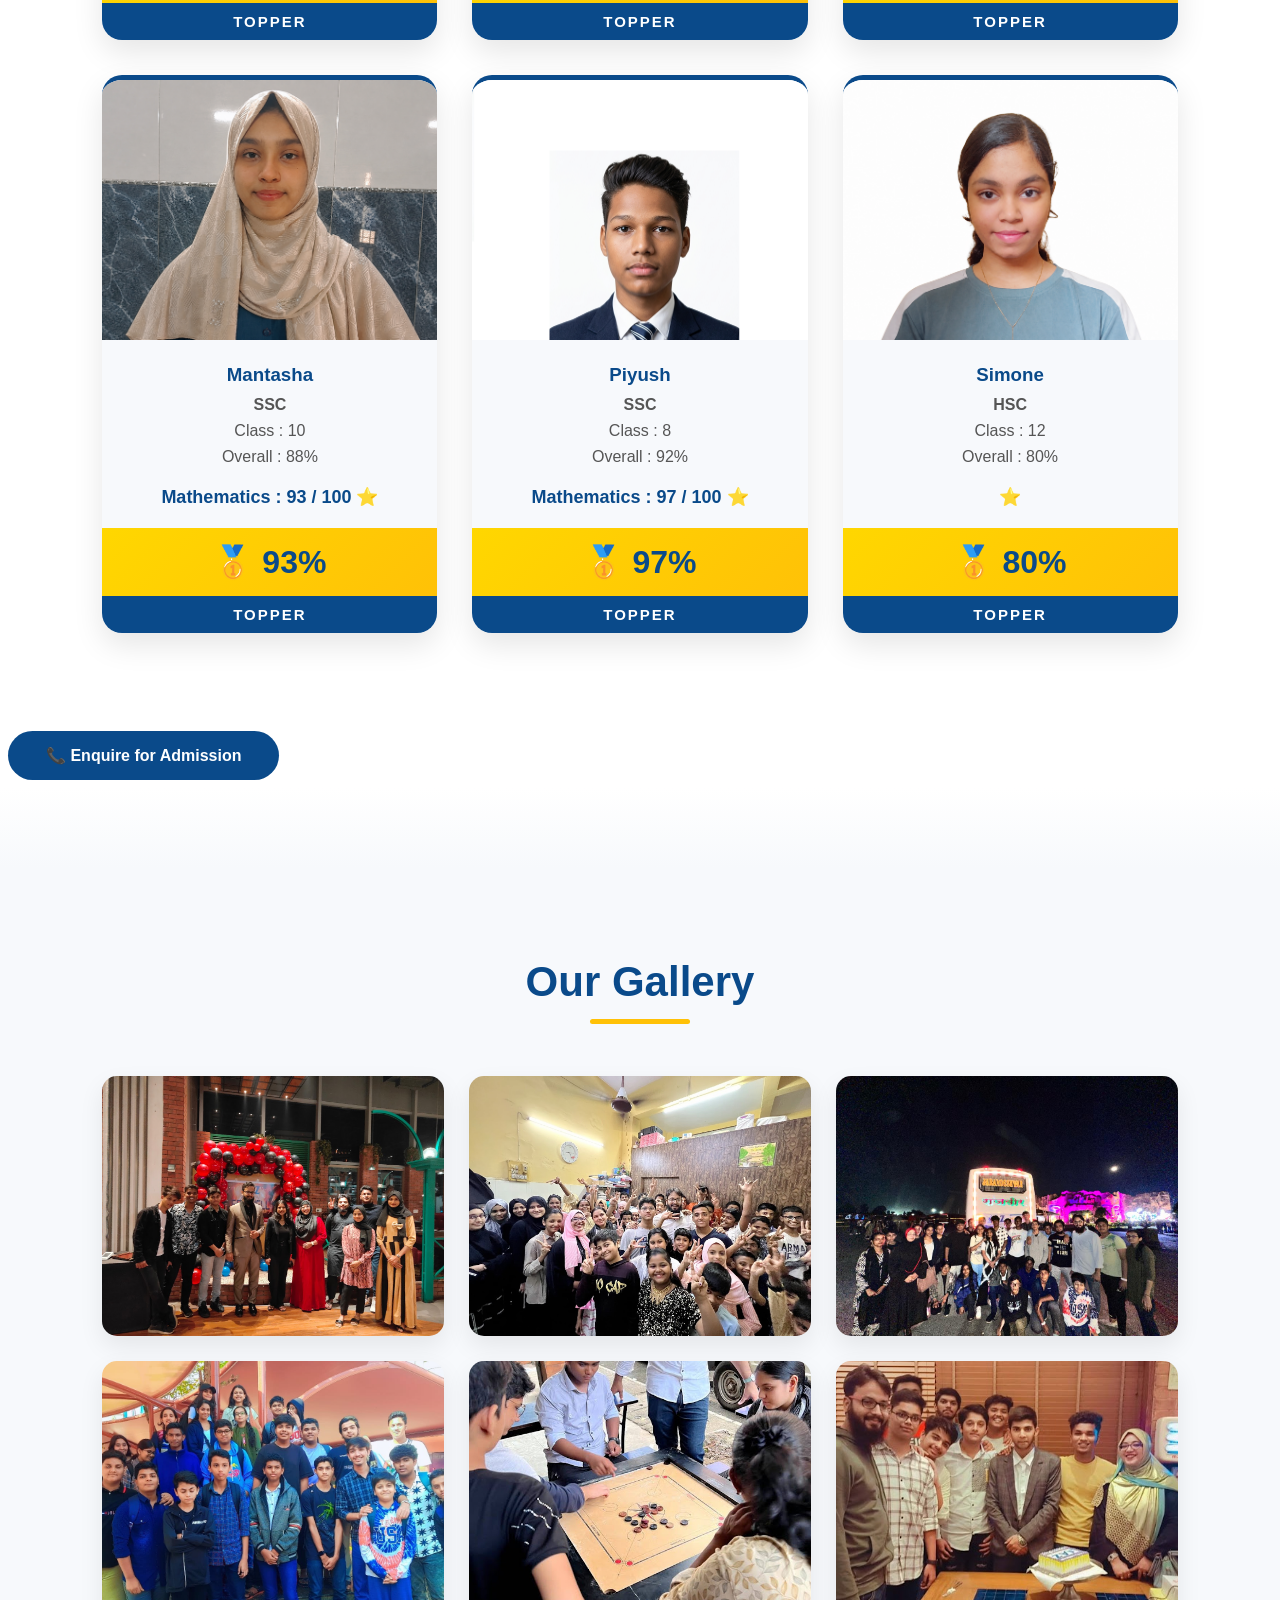
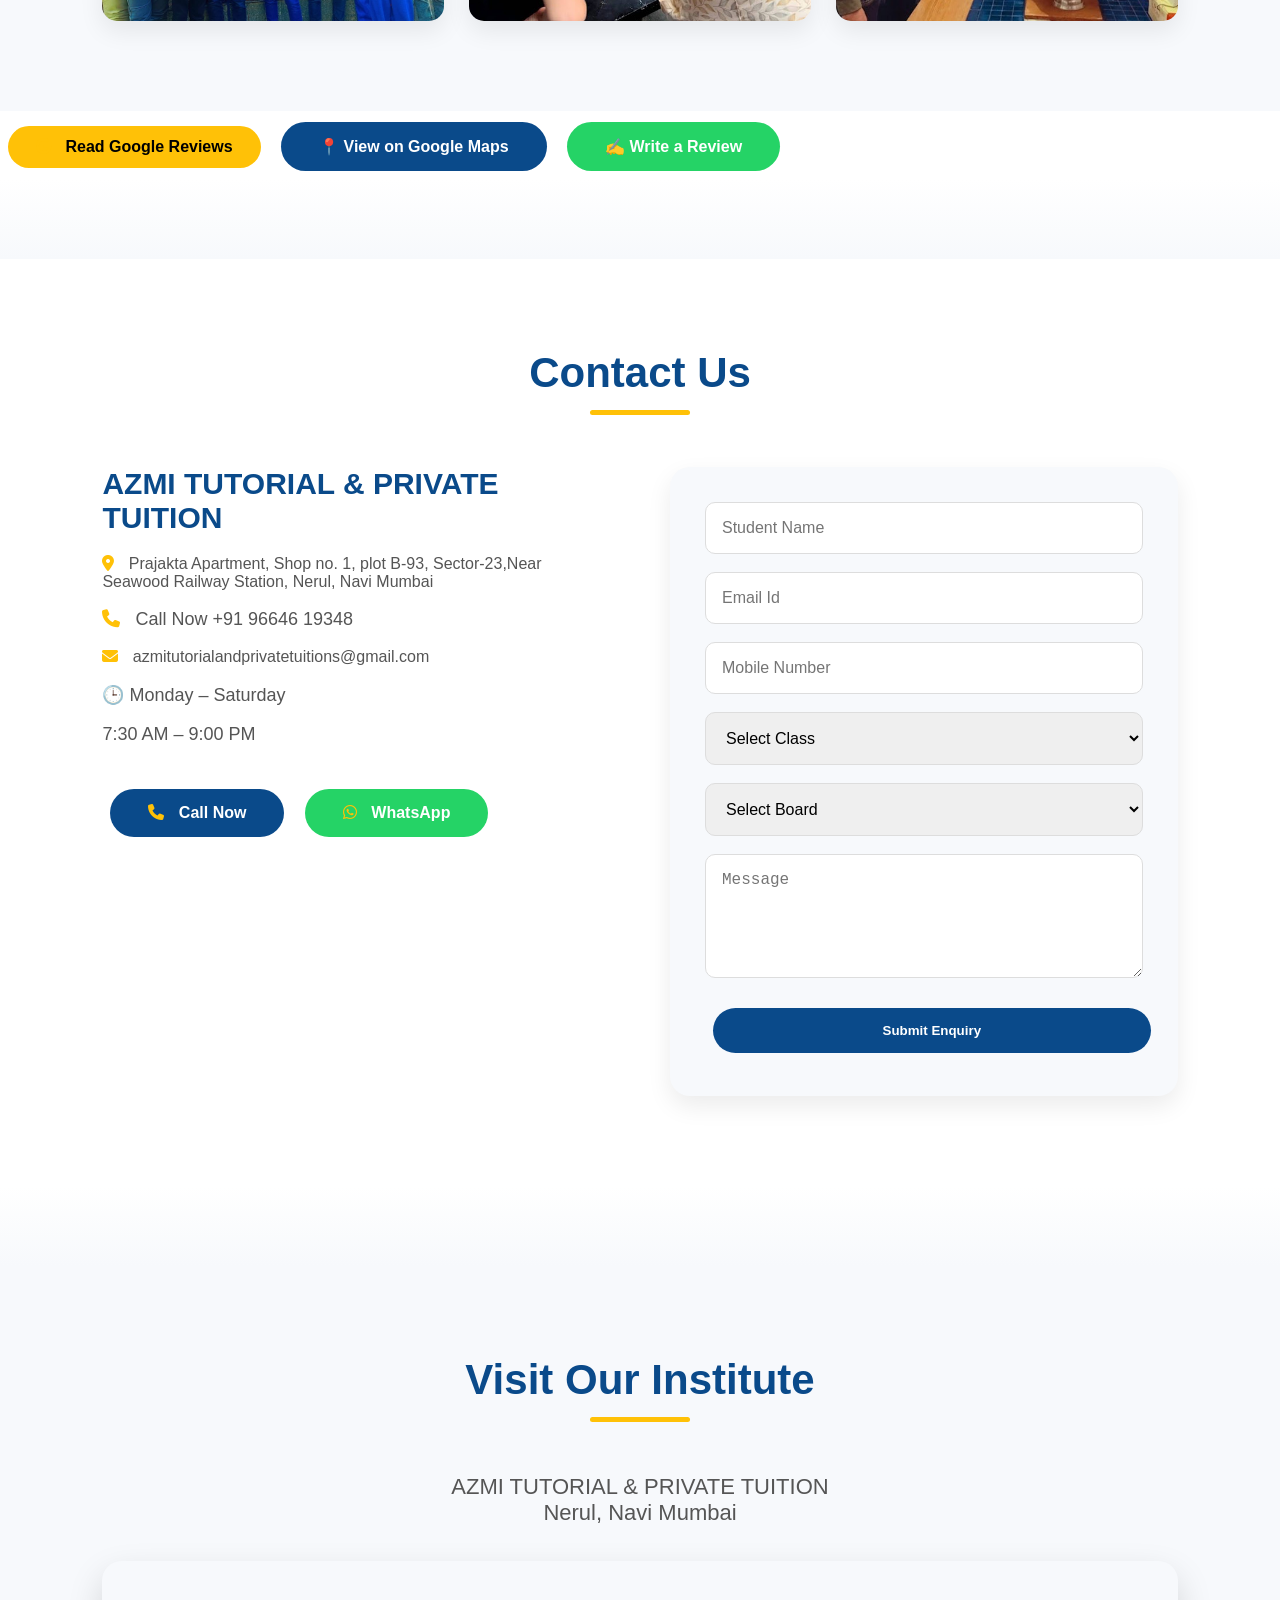
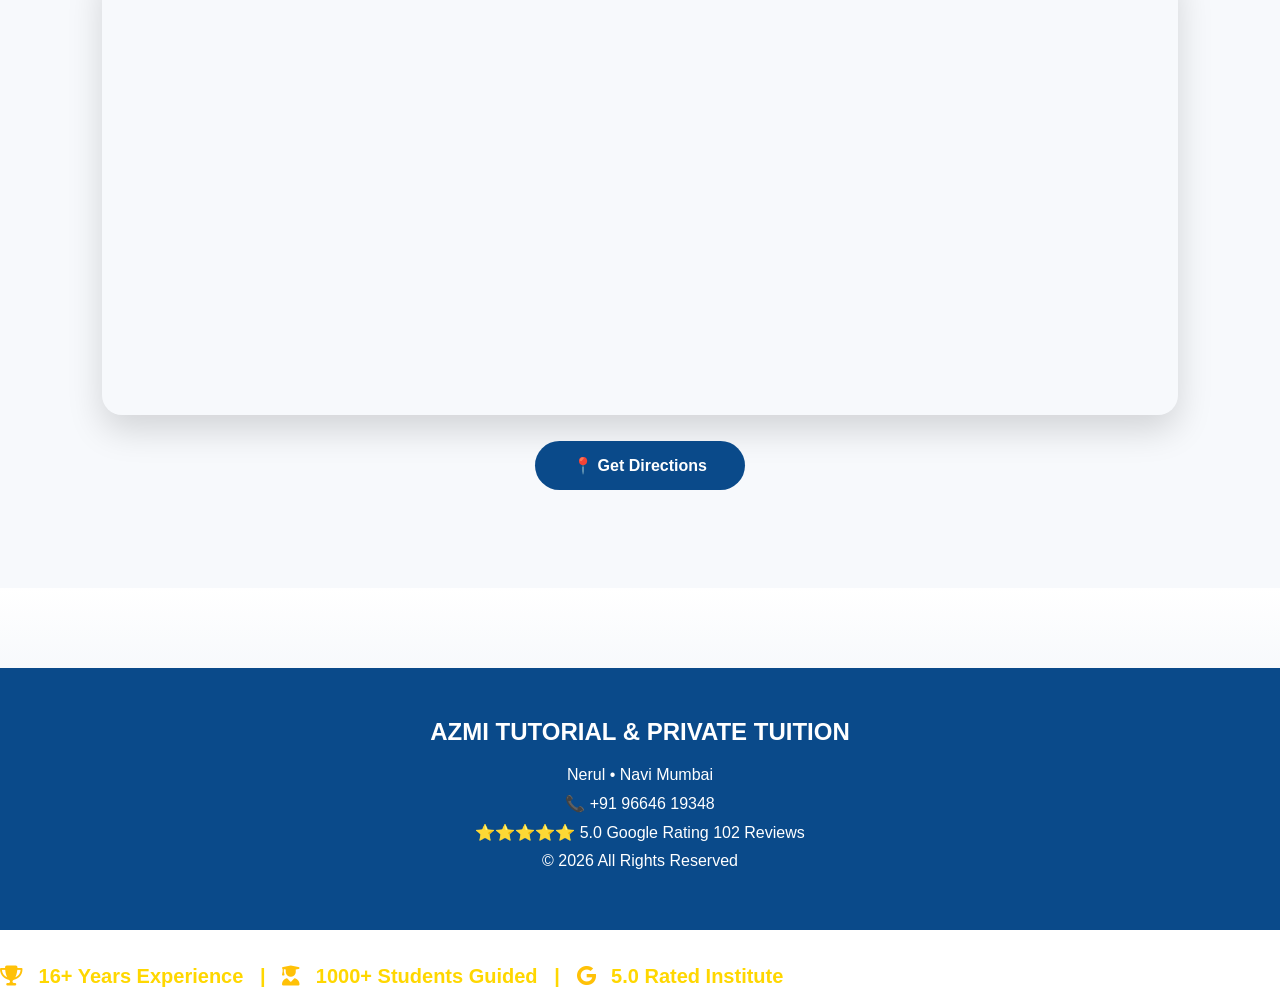
==== commit 35e38b9a: "Add files via upload" ====
--- a/index.html
+++ b/index.html
@@ -621,62 +621,50 @@
 
         <div class="contact-form">
 
-            <form>
-
-                <input type="text"
-                       placeholder="Student Name"
-                       required>
-
-                <input type="text"
-                       placeholder="Email Id"
-                       required>
-
-                <input type="tel"
-                       placeholder="Mobile Number"
-                       required>
-
-                <select required>
-
-                    <option>Select Class</option>
-
-                    <option>Class 9</option>
-
-                    <option>Class 10</option>
-
-                    <option>Class 11</option>
-
-                    <option>Class 12</option>
-
-                </select>
-
-                <select required>
-
-                    <option>Select Board</option>
-
-                    <option>SSC</option>
-
-                    <option>CBSE</option>
-
-                    <option>ICSE</option>
-
-                    <option>HSC Science</option>
-
-                    <option>HSC Commerce</option>
-
-                </select>
-
-                <textarea
-                    rows="5"
-                    placeholder="Message">
-                </textarea>
-
-                <button class="btn">
-
-                    Submit Enquiry
-
-                </button>
-
-            </form>
+            <form action="https://formspree.io/f/xnpallpj" method="POST">
+
+    <input type="text"
+           name="student_name"
+           placeholder="Student Name"
+           required>
+
+    <input type="email"
+           name="email"
+           placeholder="Email Id"
+           required>
+
+    <input type="tel"
+           name="mobile"
+           placeholder="Mobile Number"
+           required>
+
+    <select name="class" required>
+        <option value="">Select Class</option>
+        <option>Class 9</option>
+        <option>Class 10</option>
+        <option>Class 11</option>
+        <option>Class 12</option>
+    </select>
+
+    <select name="board" required>
+        <option value="">Select Board</option>
+        <option>SSC</option>
+        <option>CBSE</option>
+        <option>ICSE</option>
+        <option>HSC Science</option>
+        <option>HSC Commerce</option>
+    </select>
+
+    <textarea
+        name="message"
+        rows="5"
+        placeholder="Message"></textarea>
+
+    <button type="submit" class="btn">
+        Submit Enquiry
+    </button>
+
+</form>
 
         </div>
 
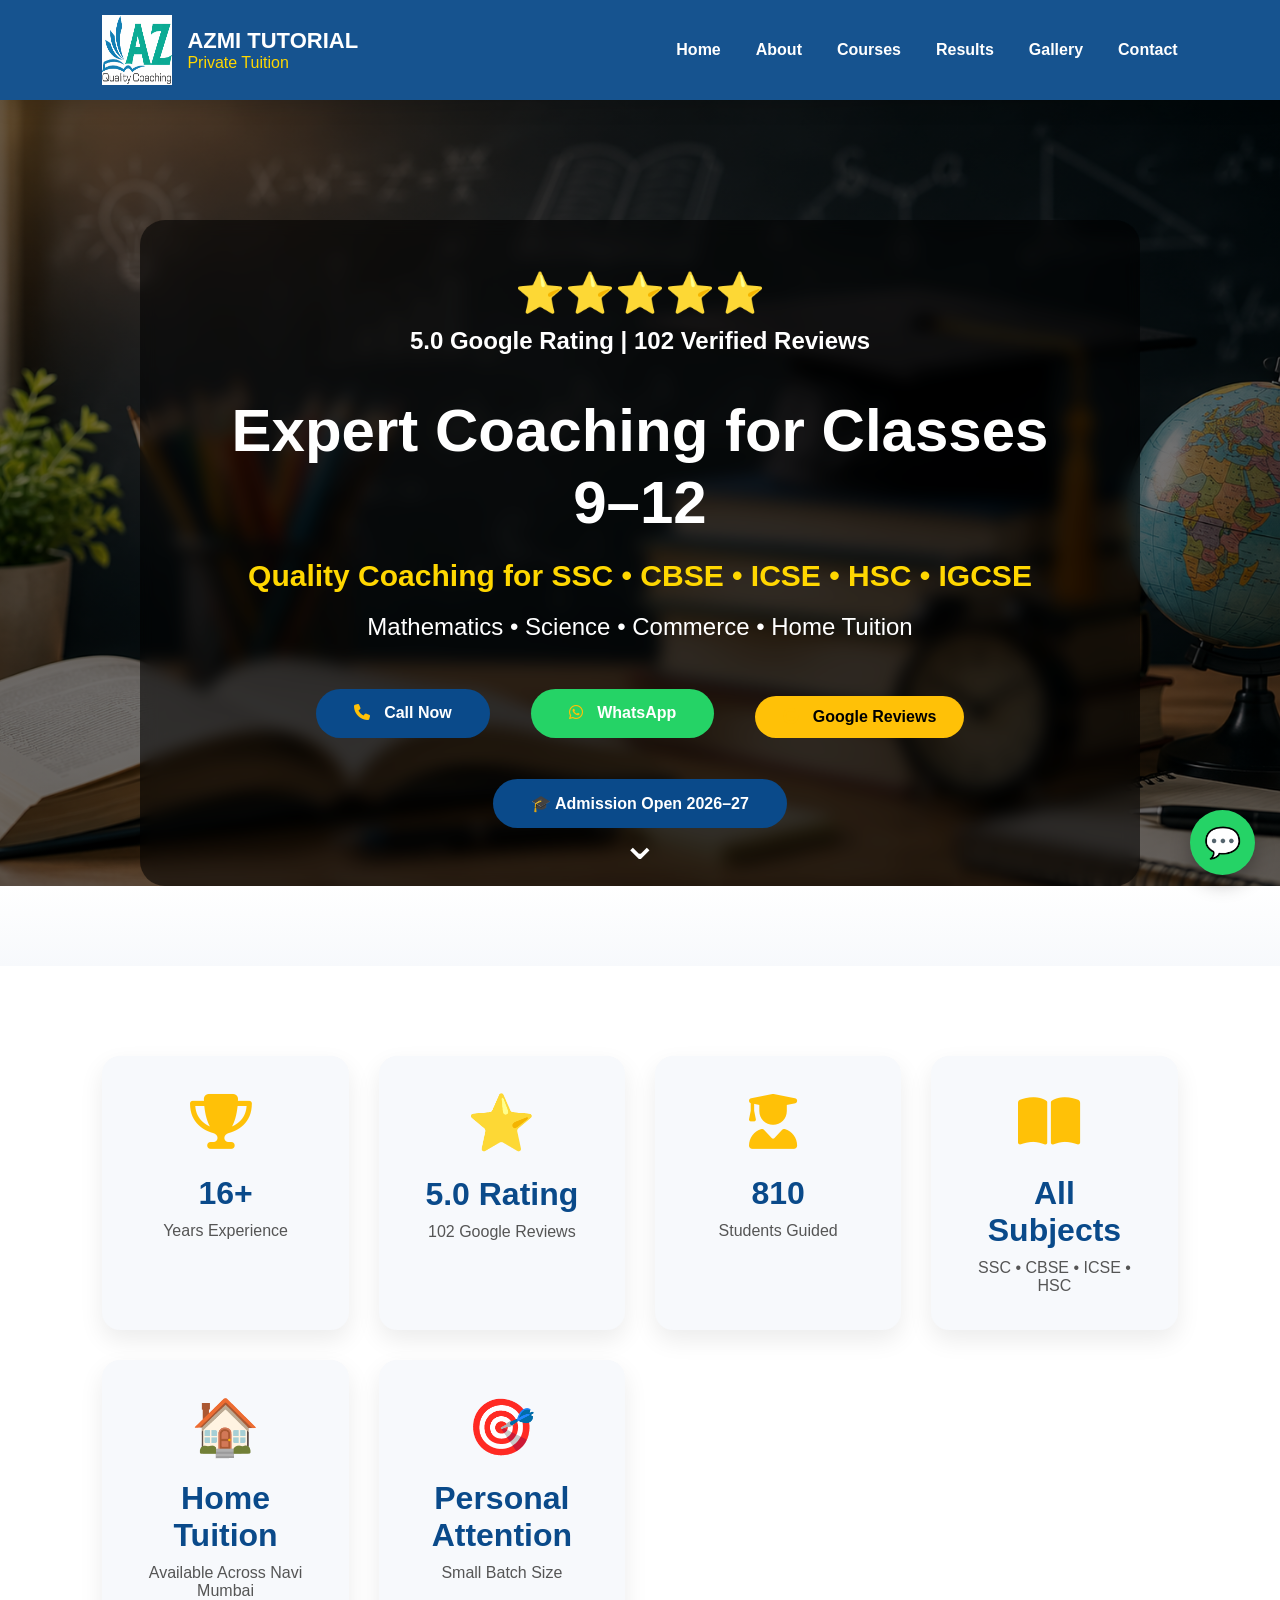
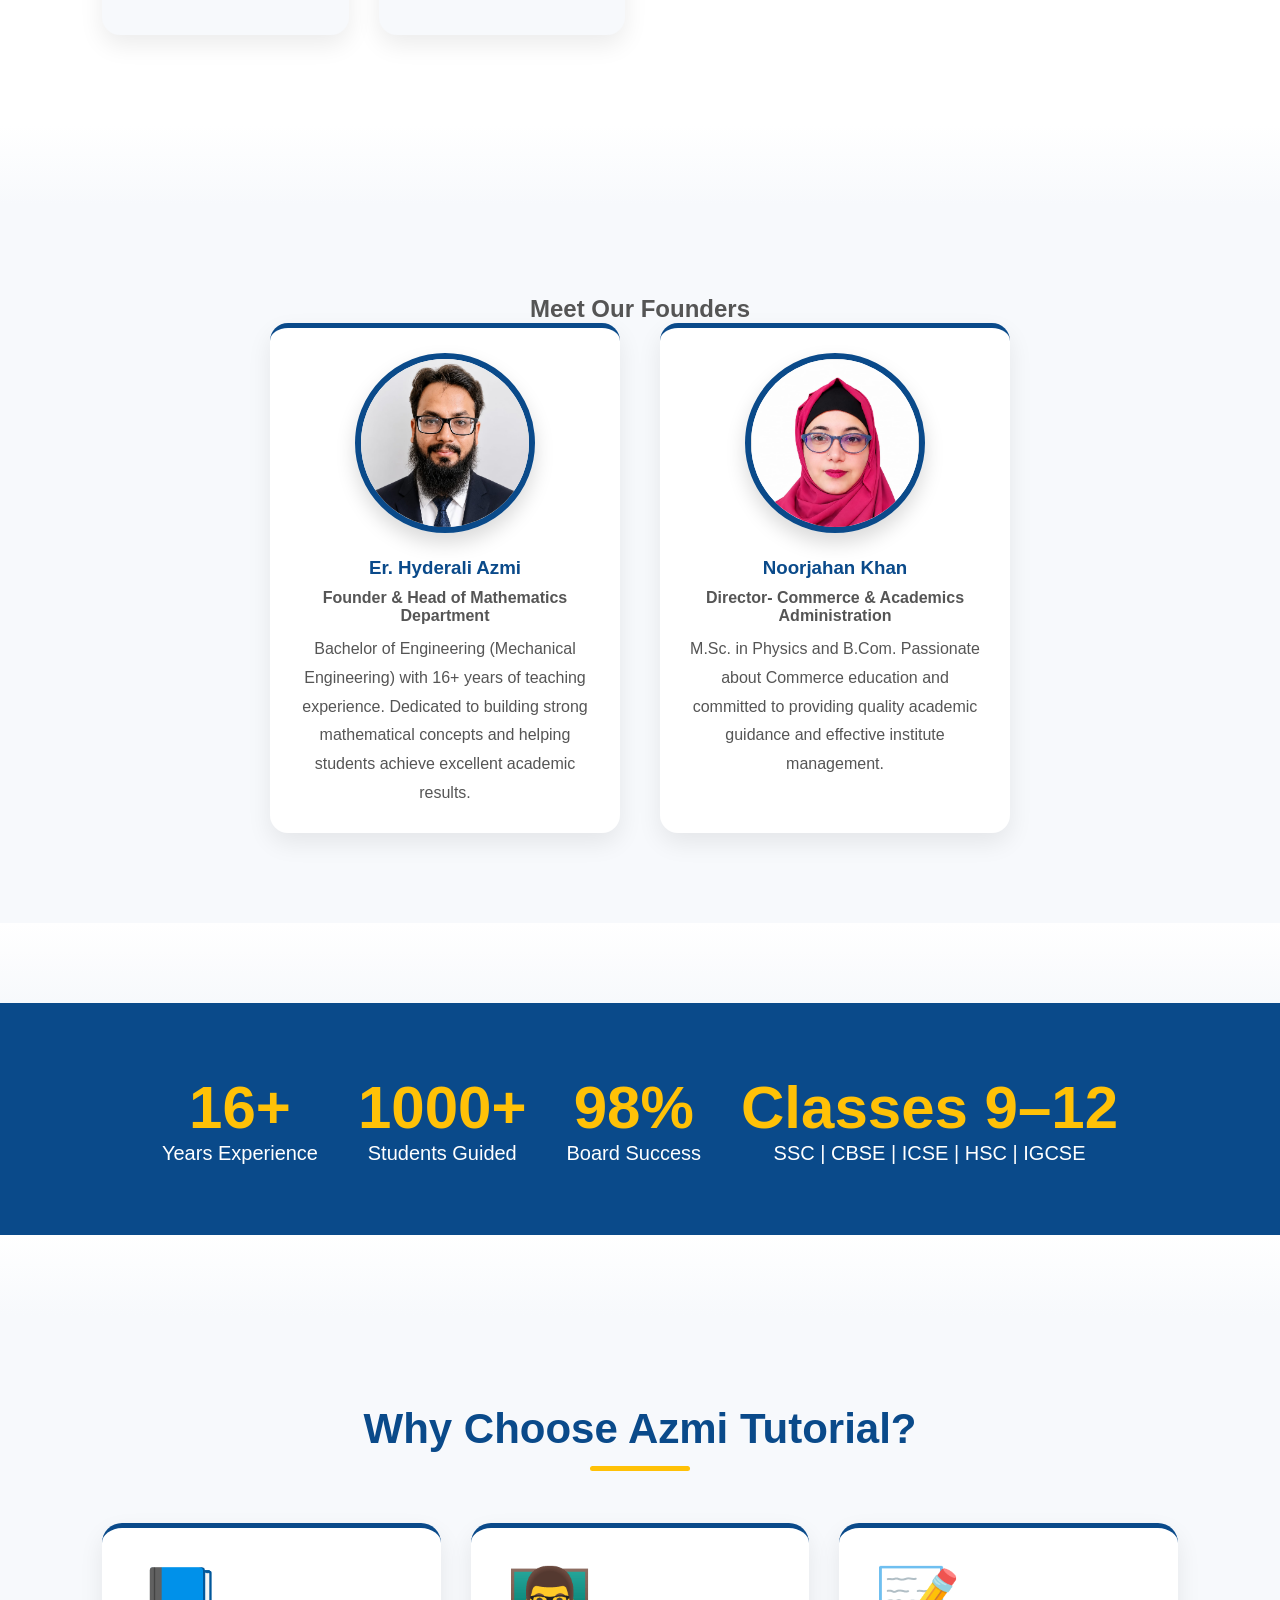
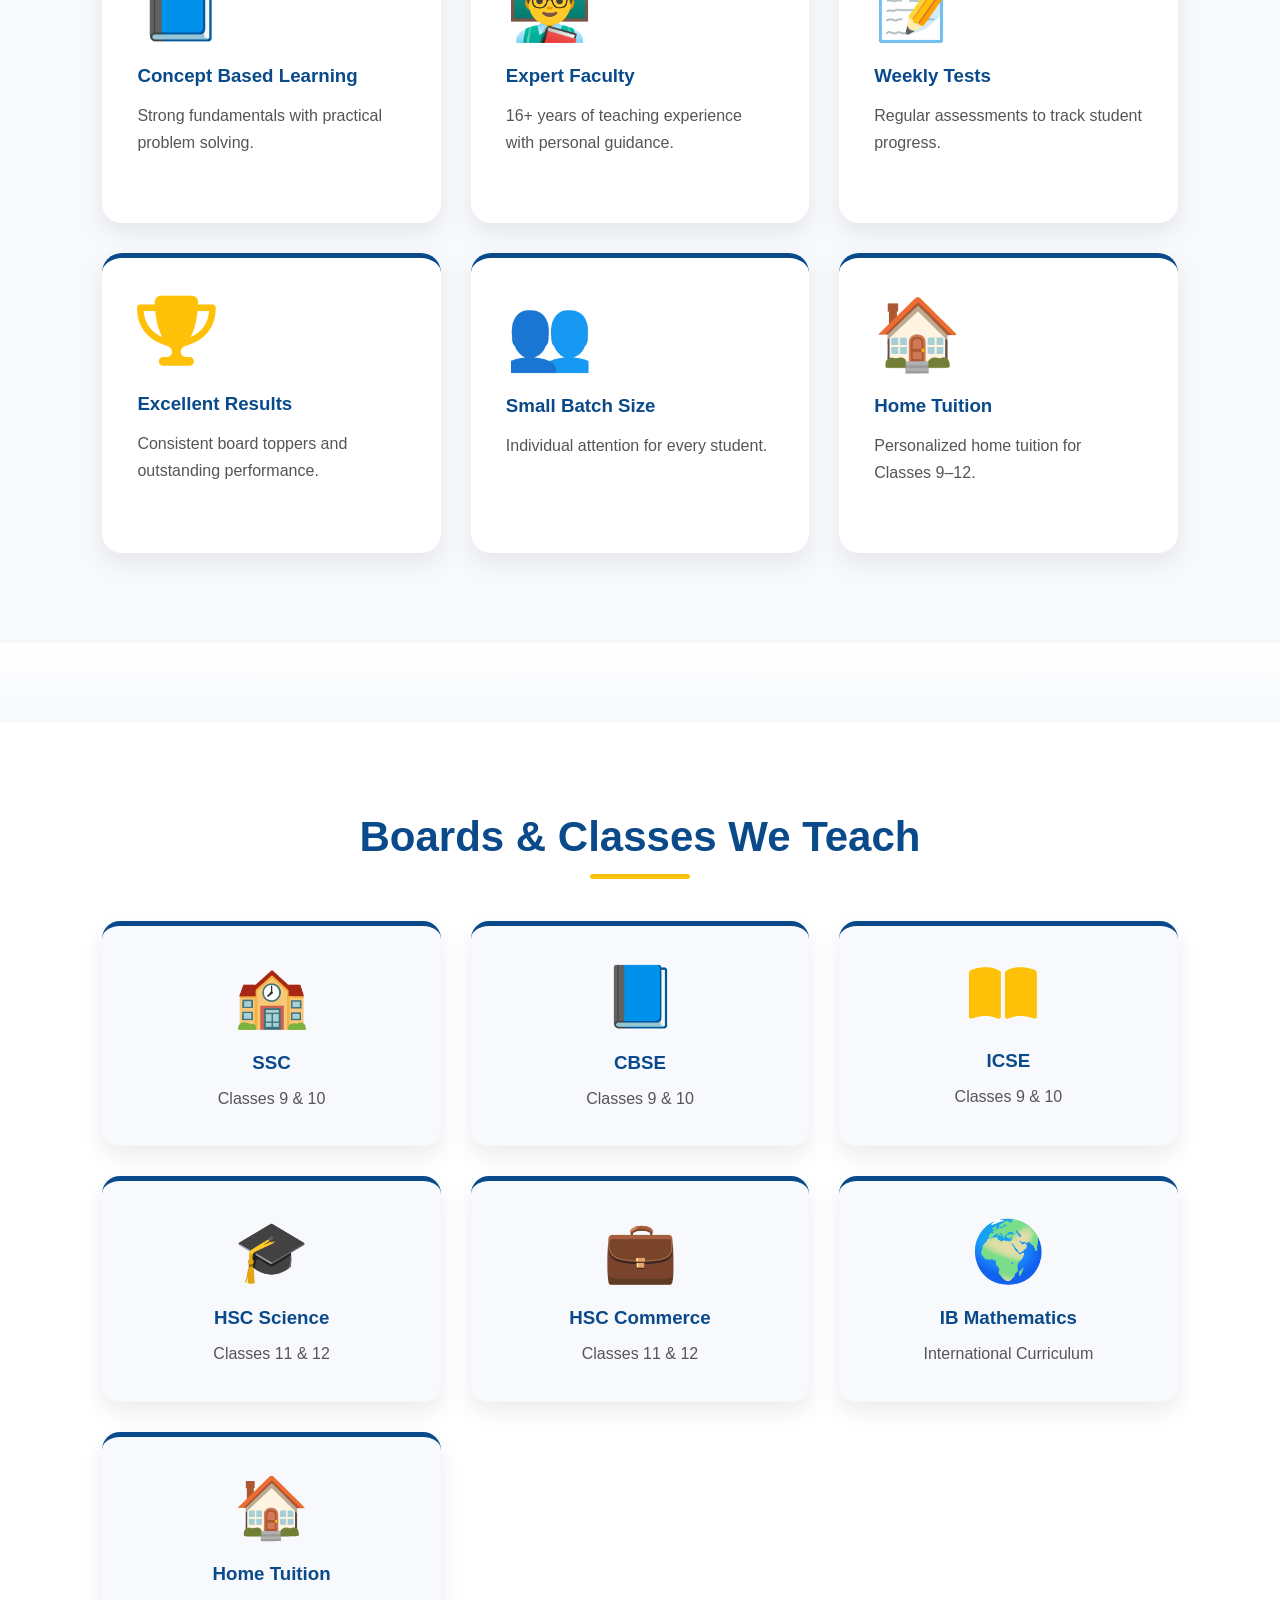
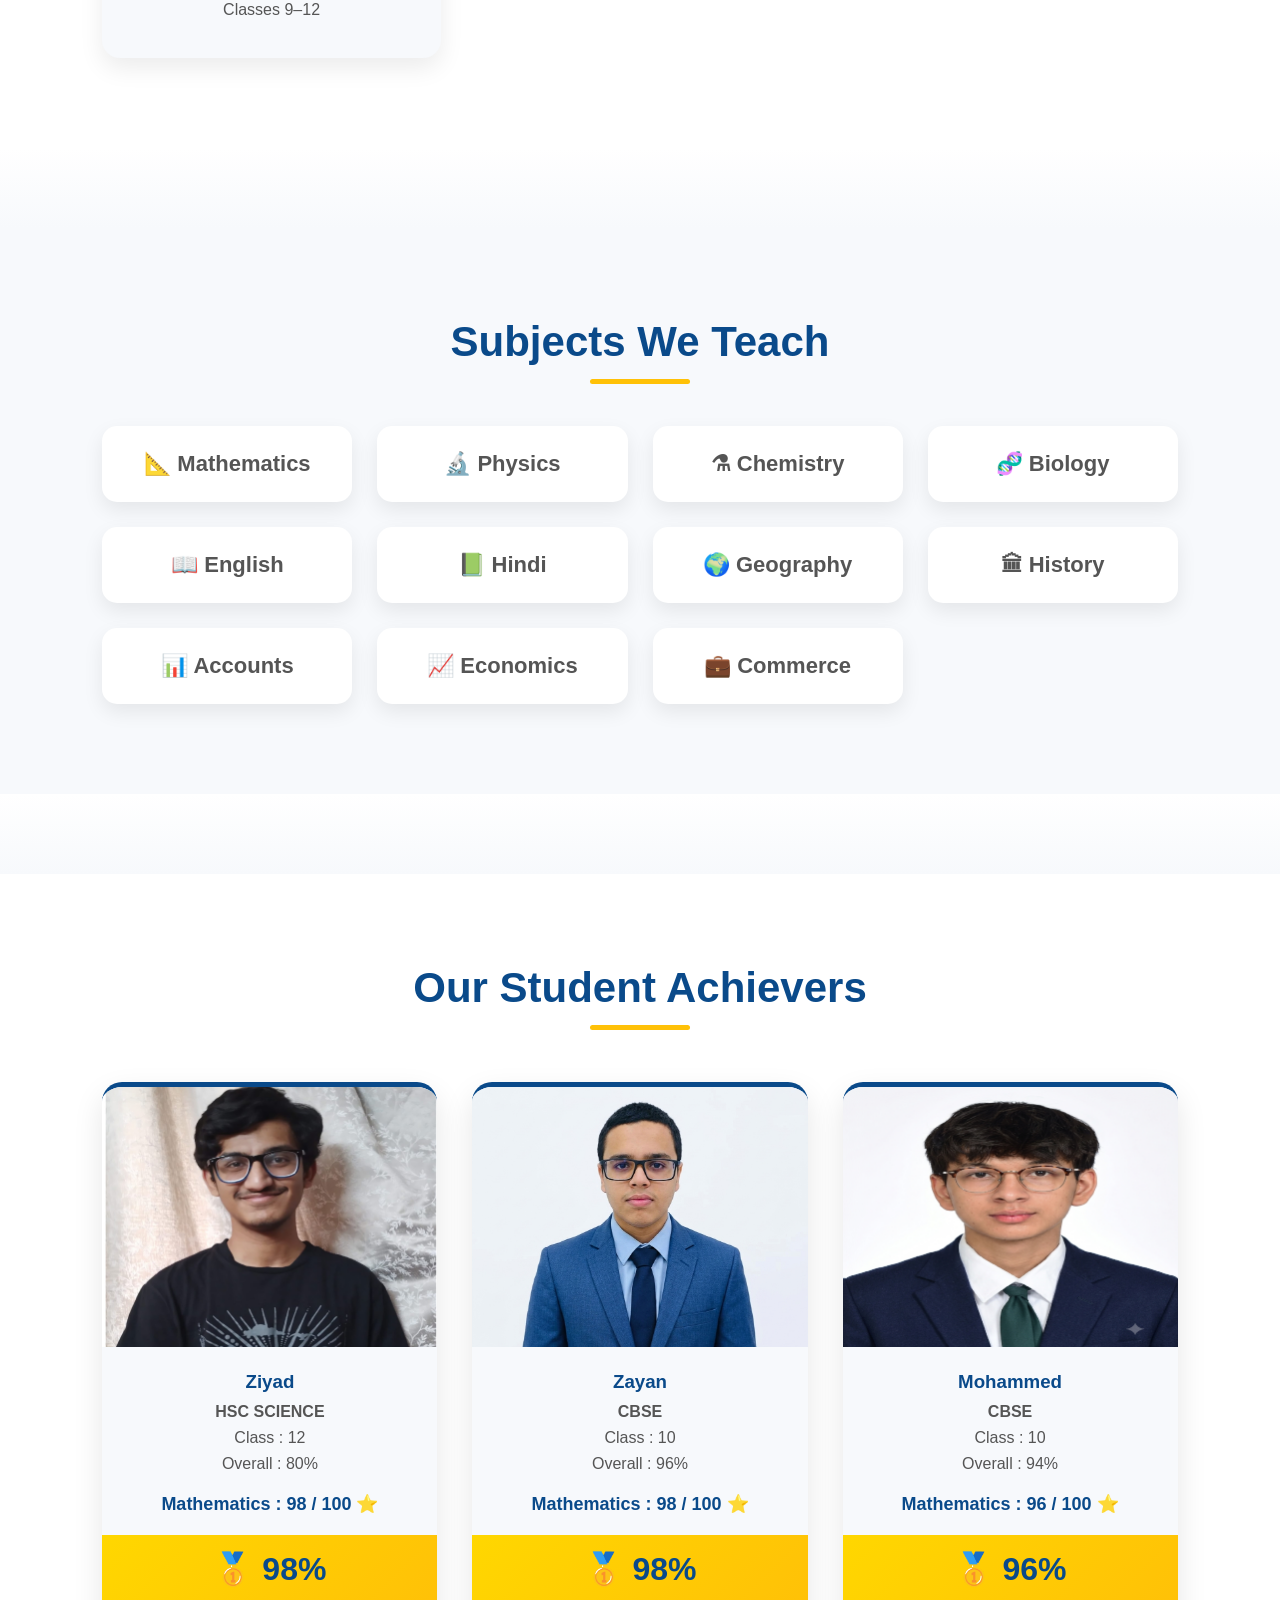
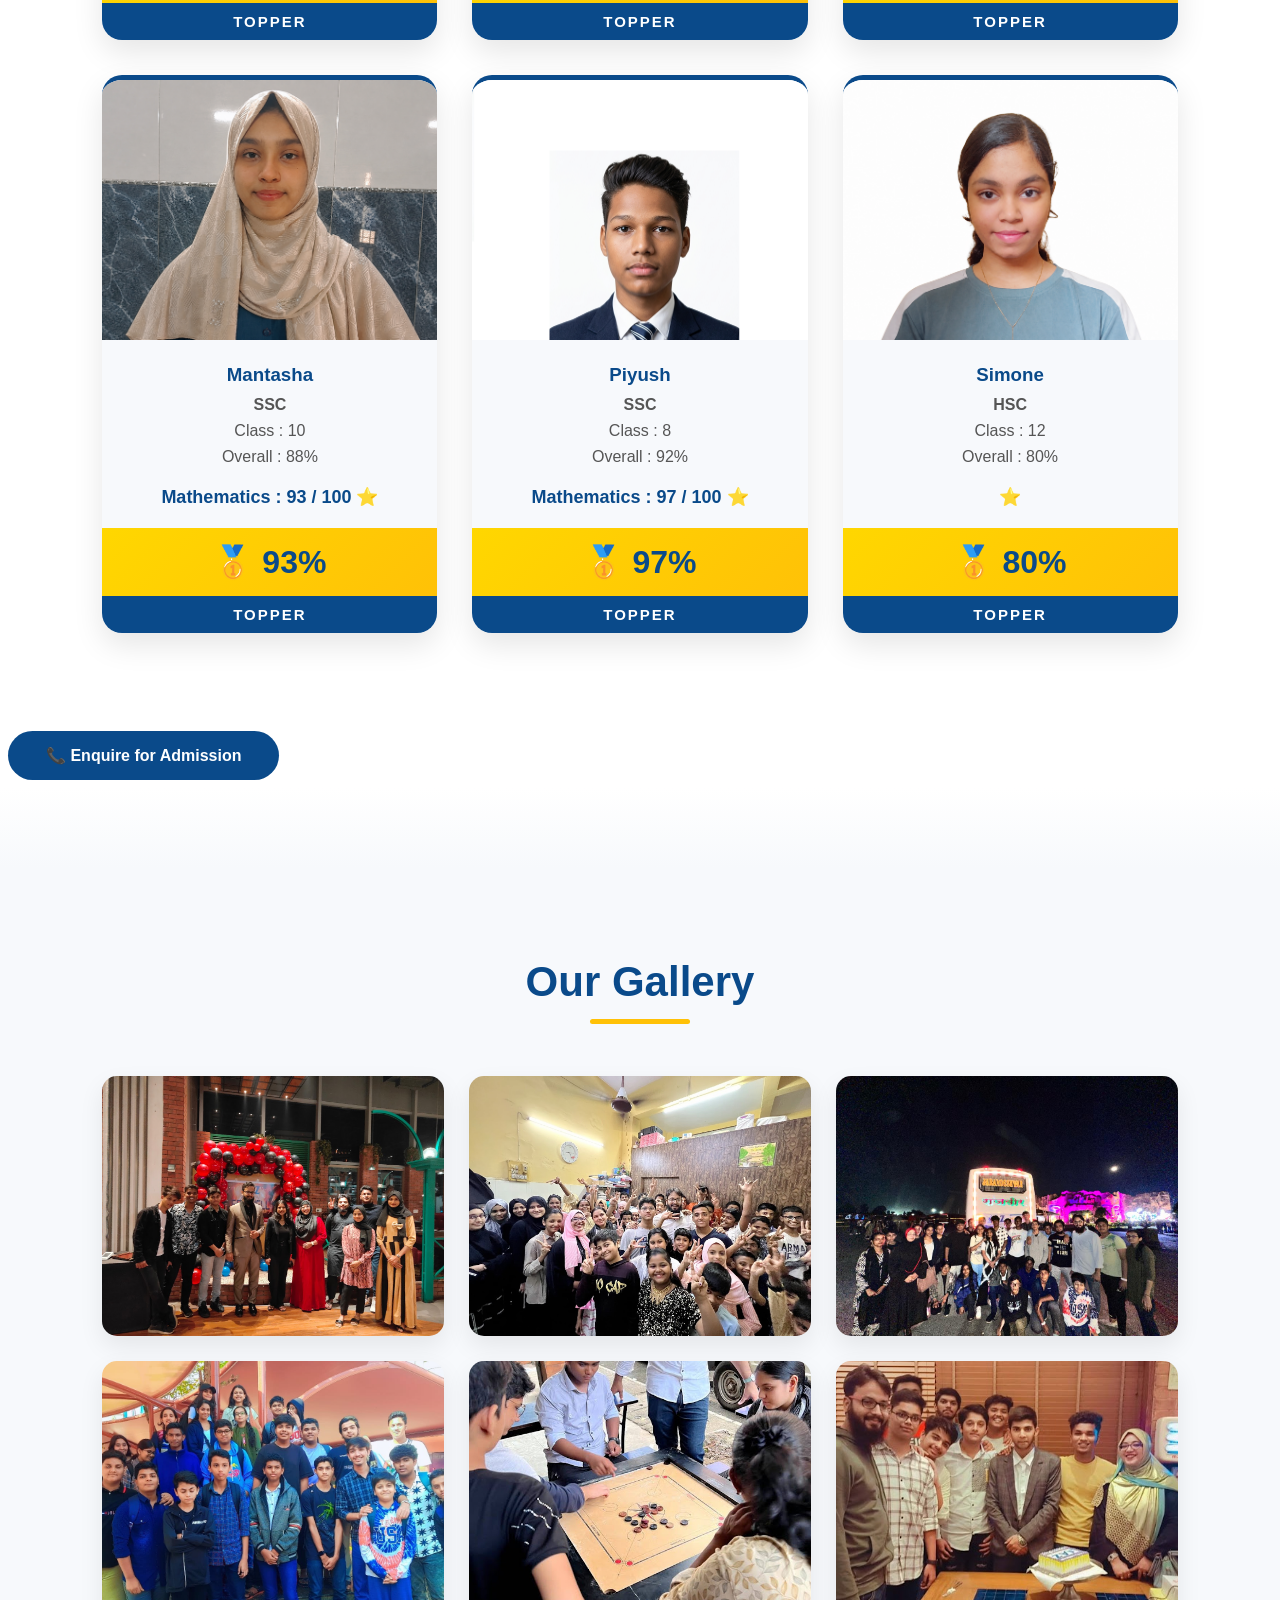
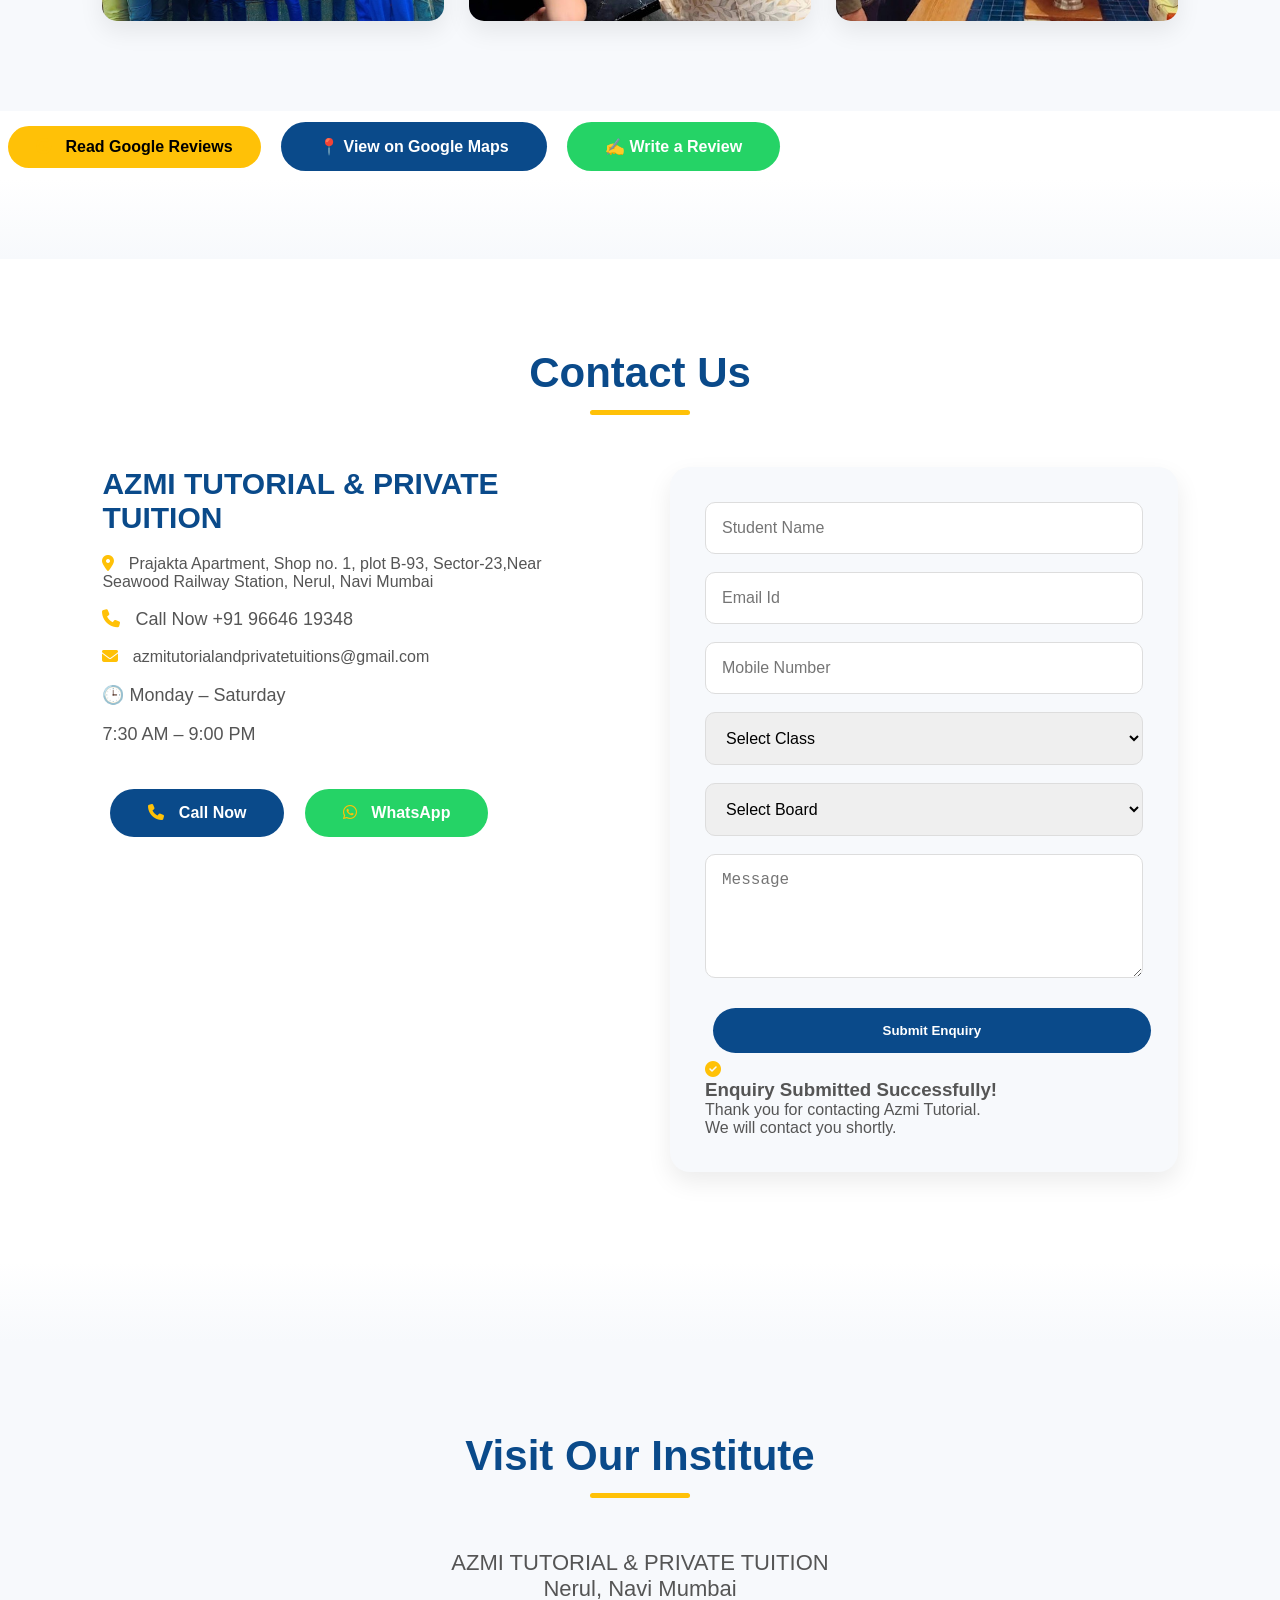
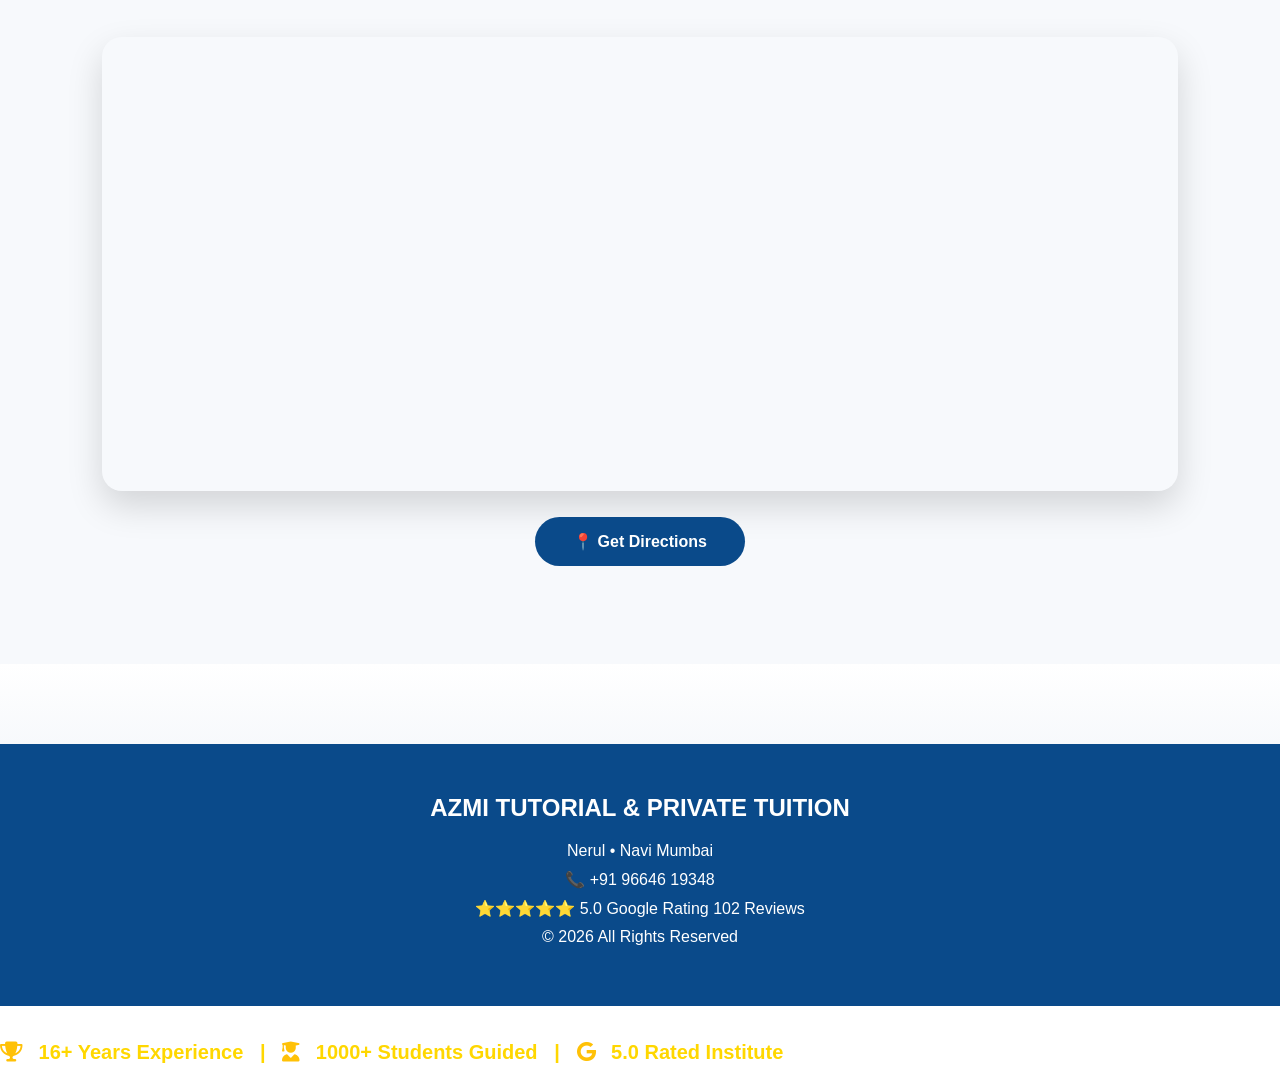
==== commit e6f9da91: "Add files via upload" ====
--- a/index.html
+++ b/index.html
@@ -621,22 +621,27 @@
 
         <div class="contact-form">
 
-            <form action="https://formspree.io/f/xnpallpj" method="POST">
-
-    <input type="text"
-           name="student_name"
-           placeholder="Student Name"
-           required>
-
-    <input type="email"
-           name="email"
-           placeholder="Email Id"
-           required>
-
-    <input type="tel"
-           name="mobile"
-           placeholder="Mobile Number"
-           required>
+            <form id="enquiryForm"
+      action="https://formspree.io/f/xnpallpj"
+      method="POST">
+
+    <input
+        type="text"
+        name="student_name"
+        placeholder="Student Name"
+        required>
+
+    <input
+        type="email"
+        name="email"
+        placeholder="Email Id"
+        required>
+
+    <input
+        type="tel"
+        name="mobile"
+        placeholder="Mobile Number"
+        required>
 
     <select name="class" required>
         <option value="">Select Class</option>
@@ -665,7 +670,12 @@
     </button>
 
 </form>
-
+<div id="formSuccess" class="form-success">
+    <i class="fa-solid fa-circle-check"></i>
+    <h3>Enquiry Submitted Successfully!</h3>
+    <p>Thank you for contacting Azmi Tutorial.<br>
+    We will contact you shortly.</p>
+</div>
         </div>
 
     </div>
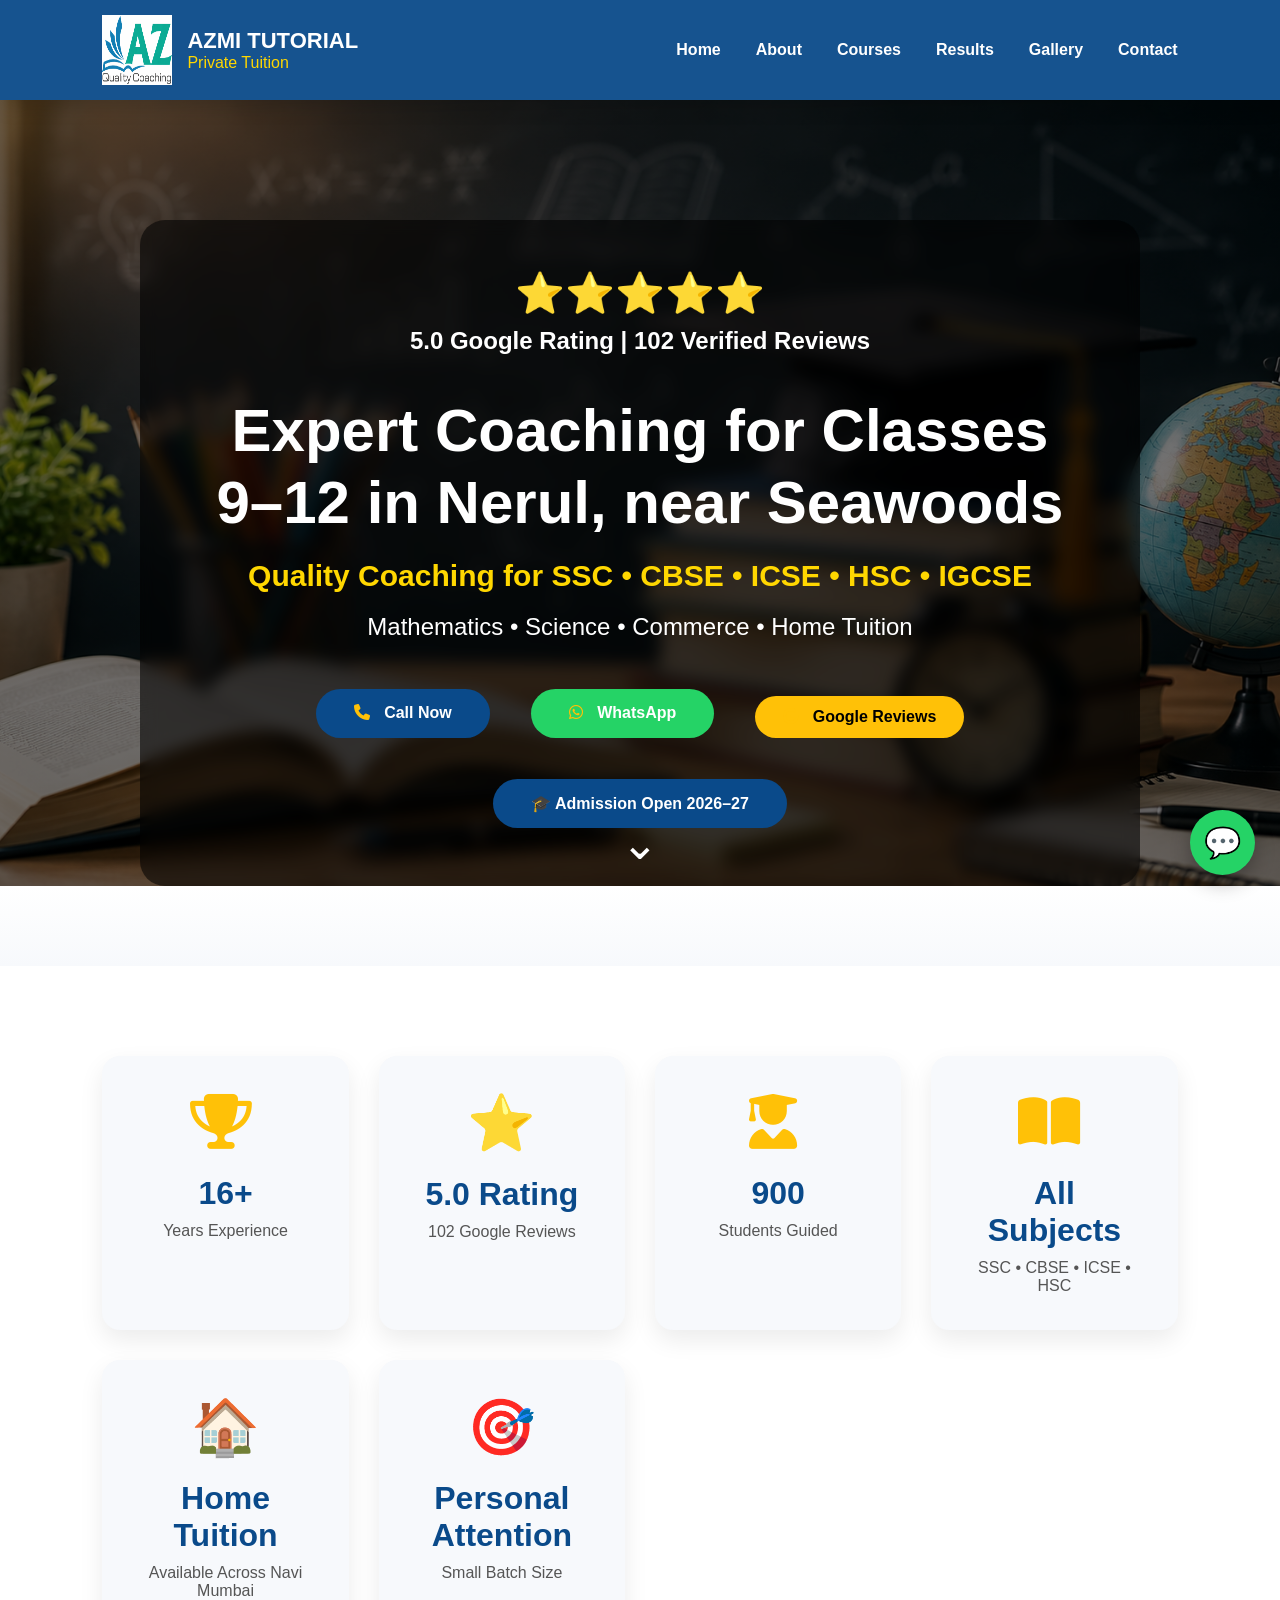
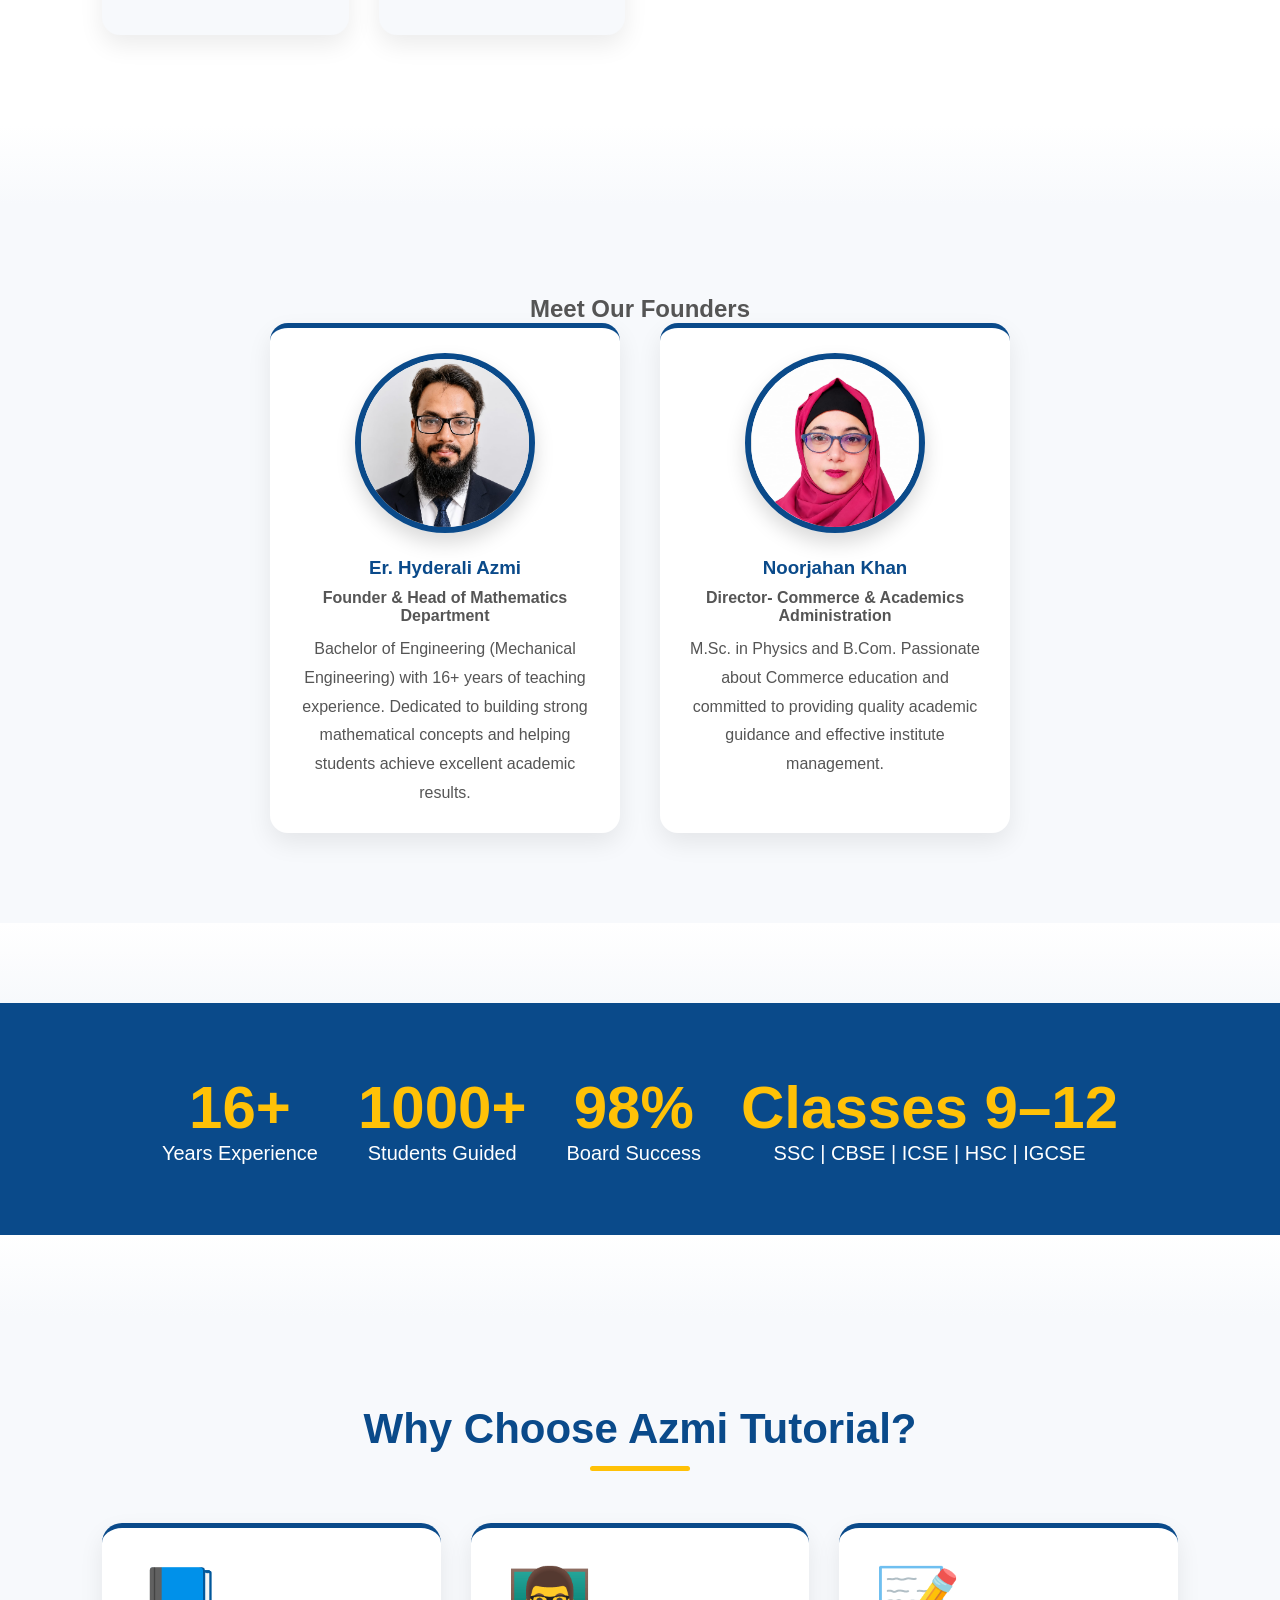
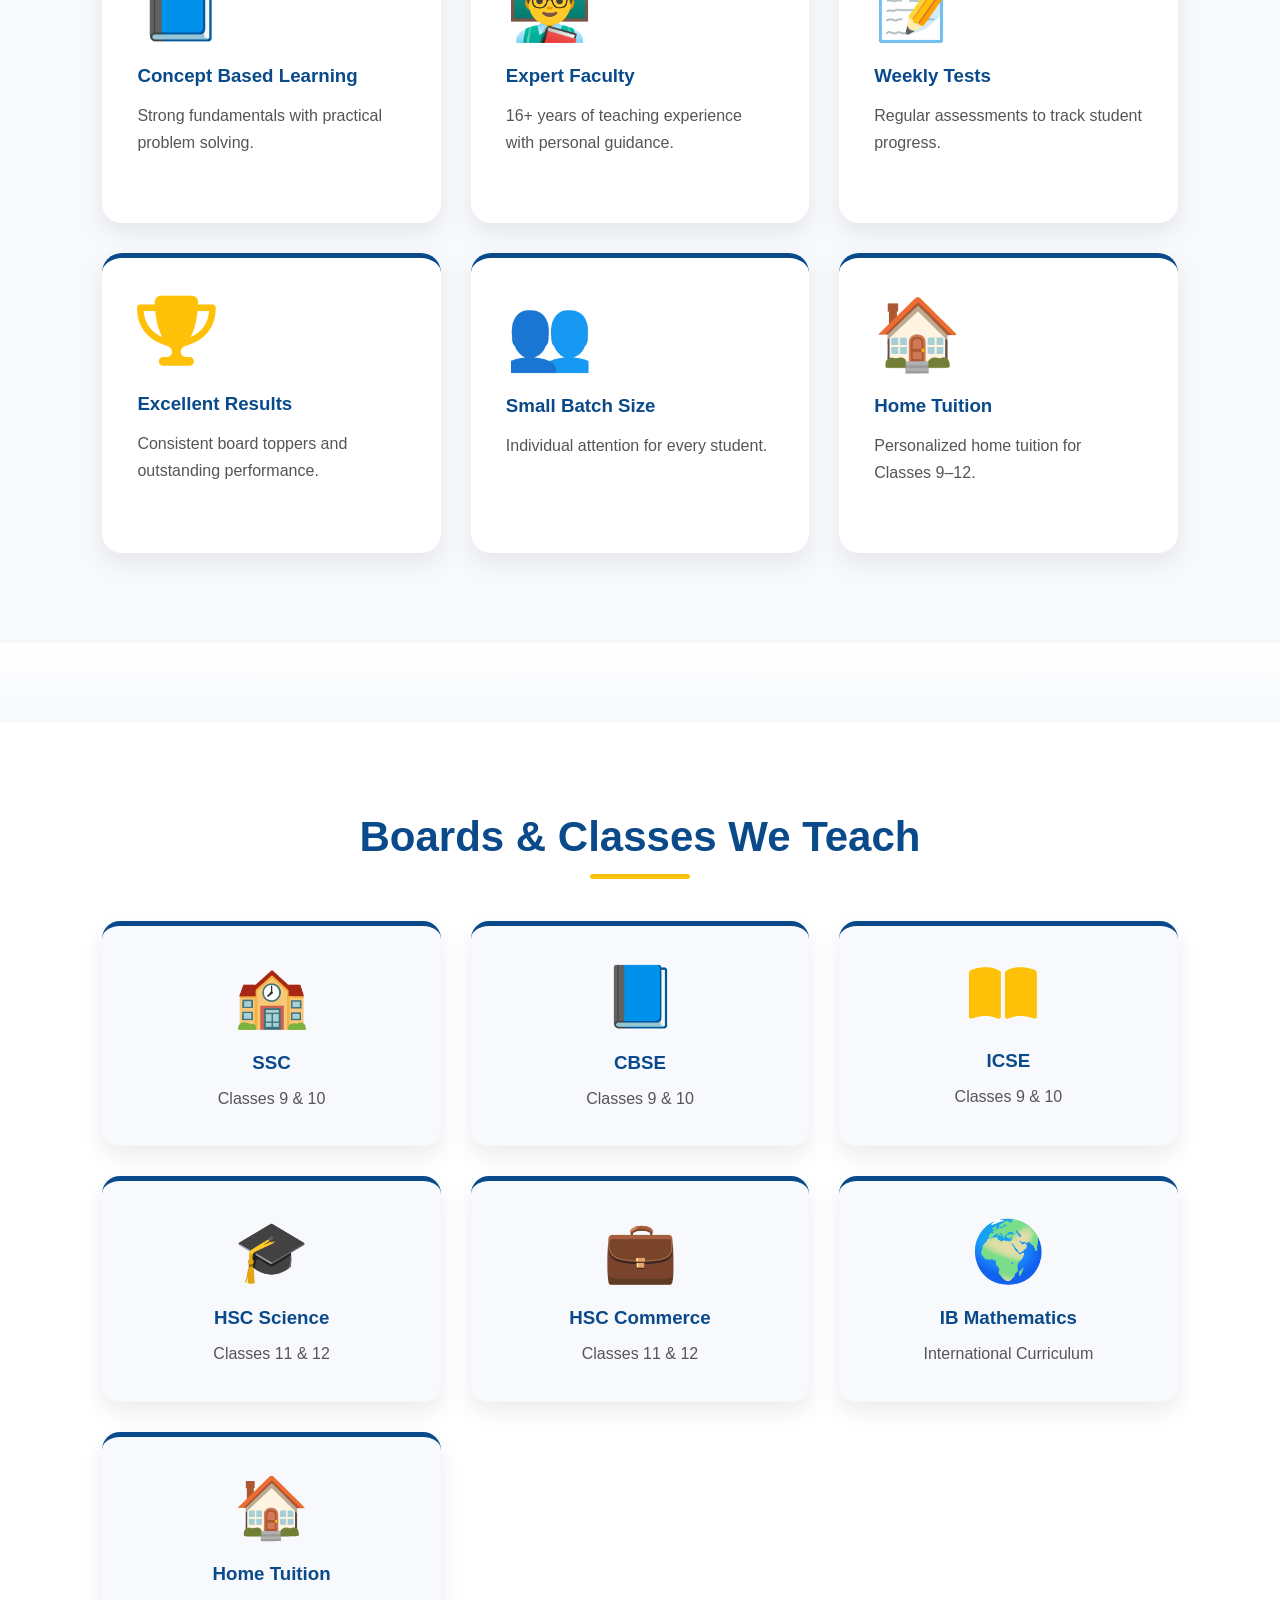
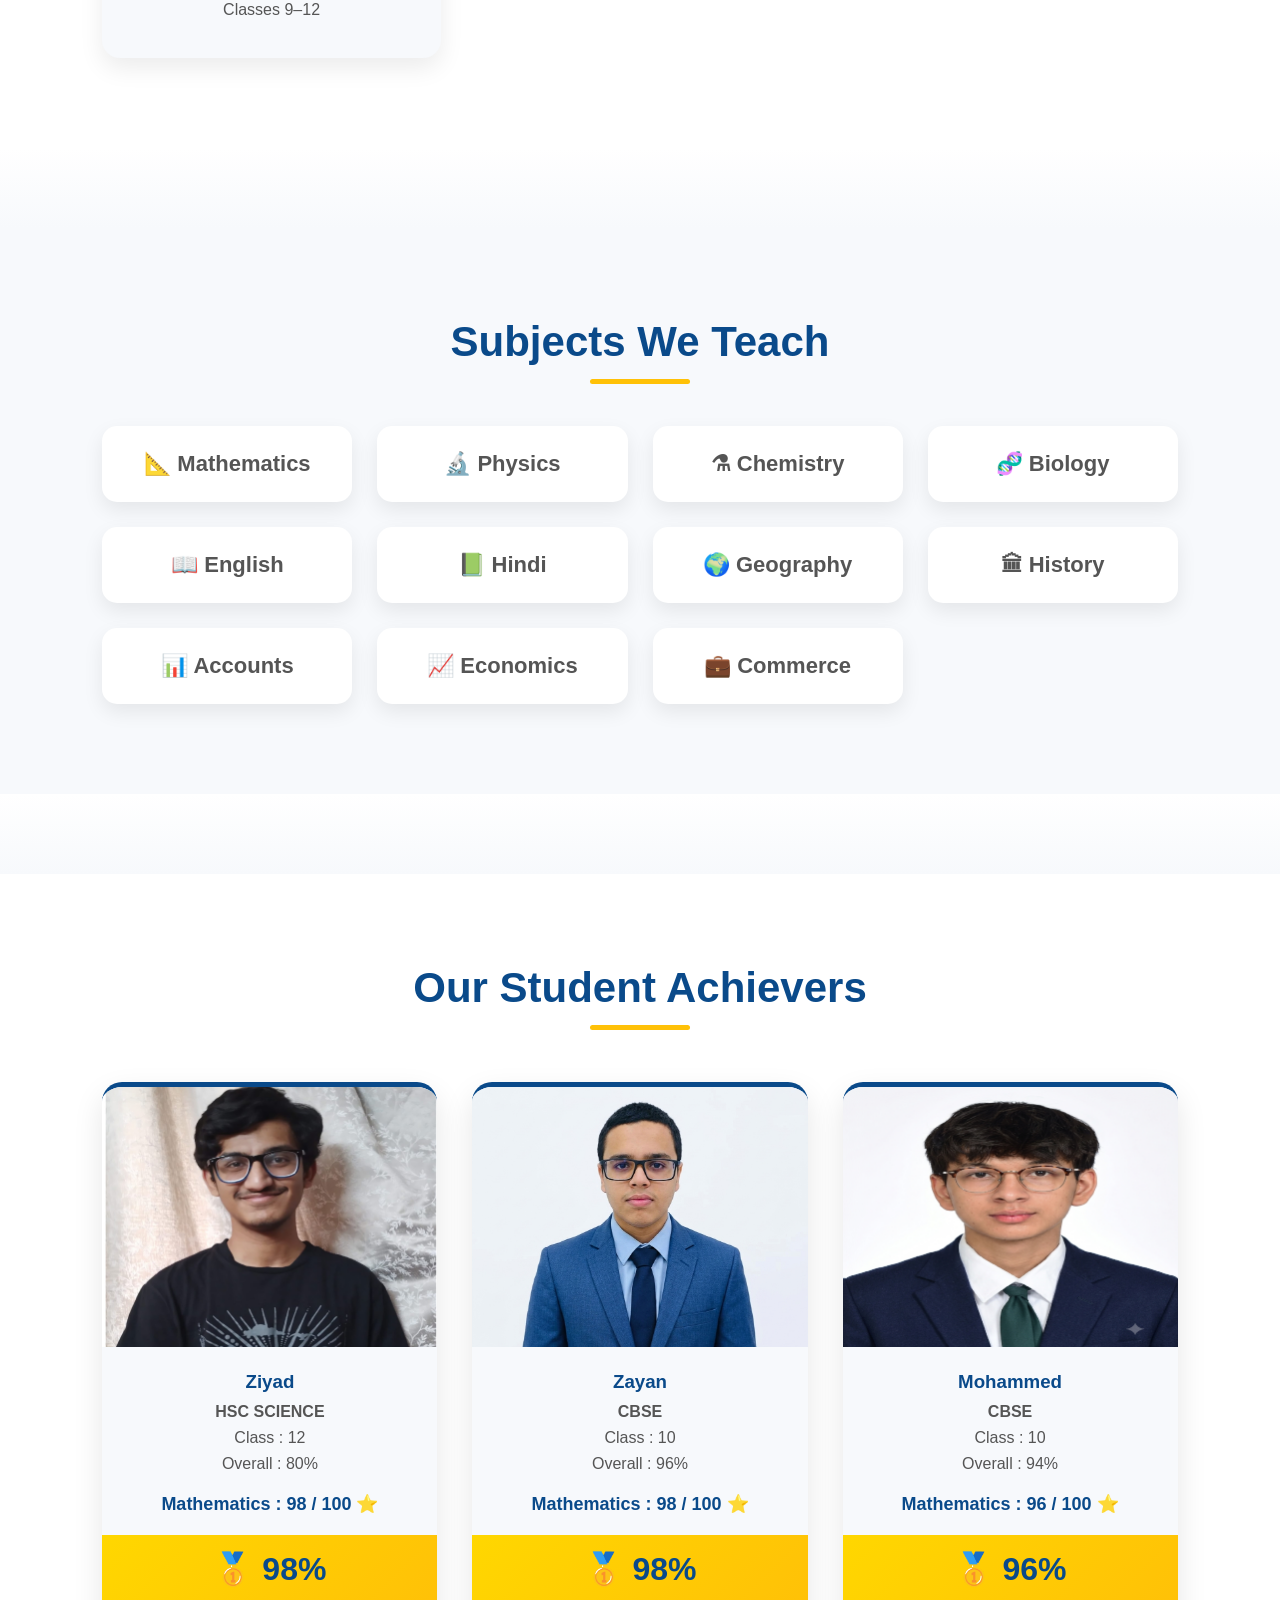
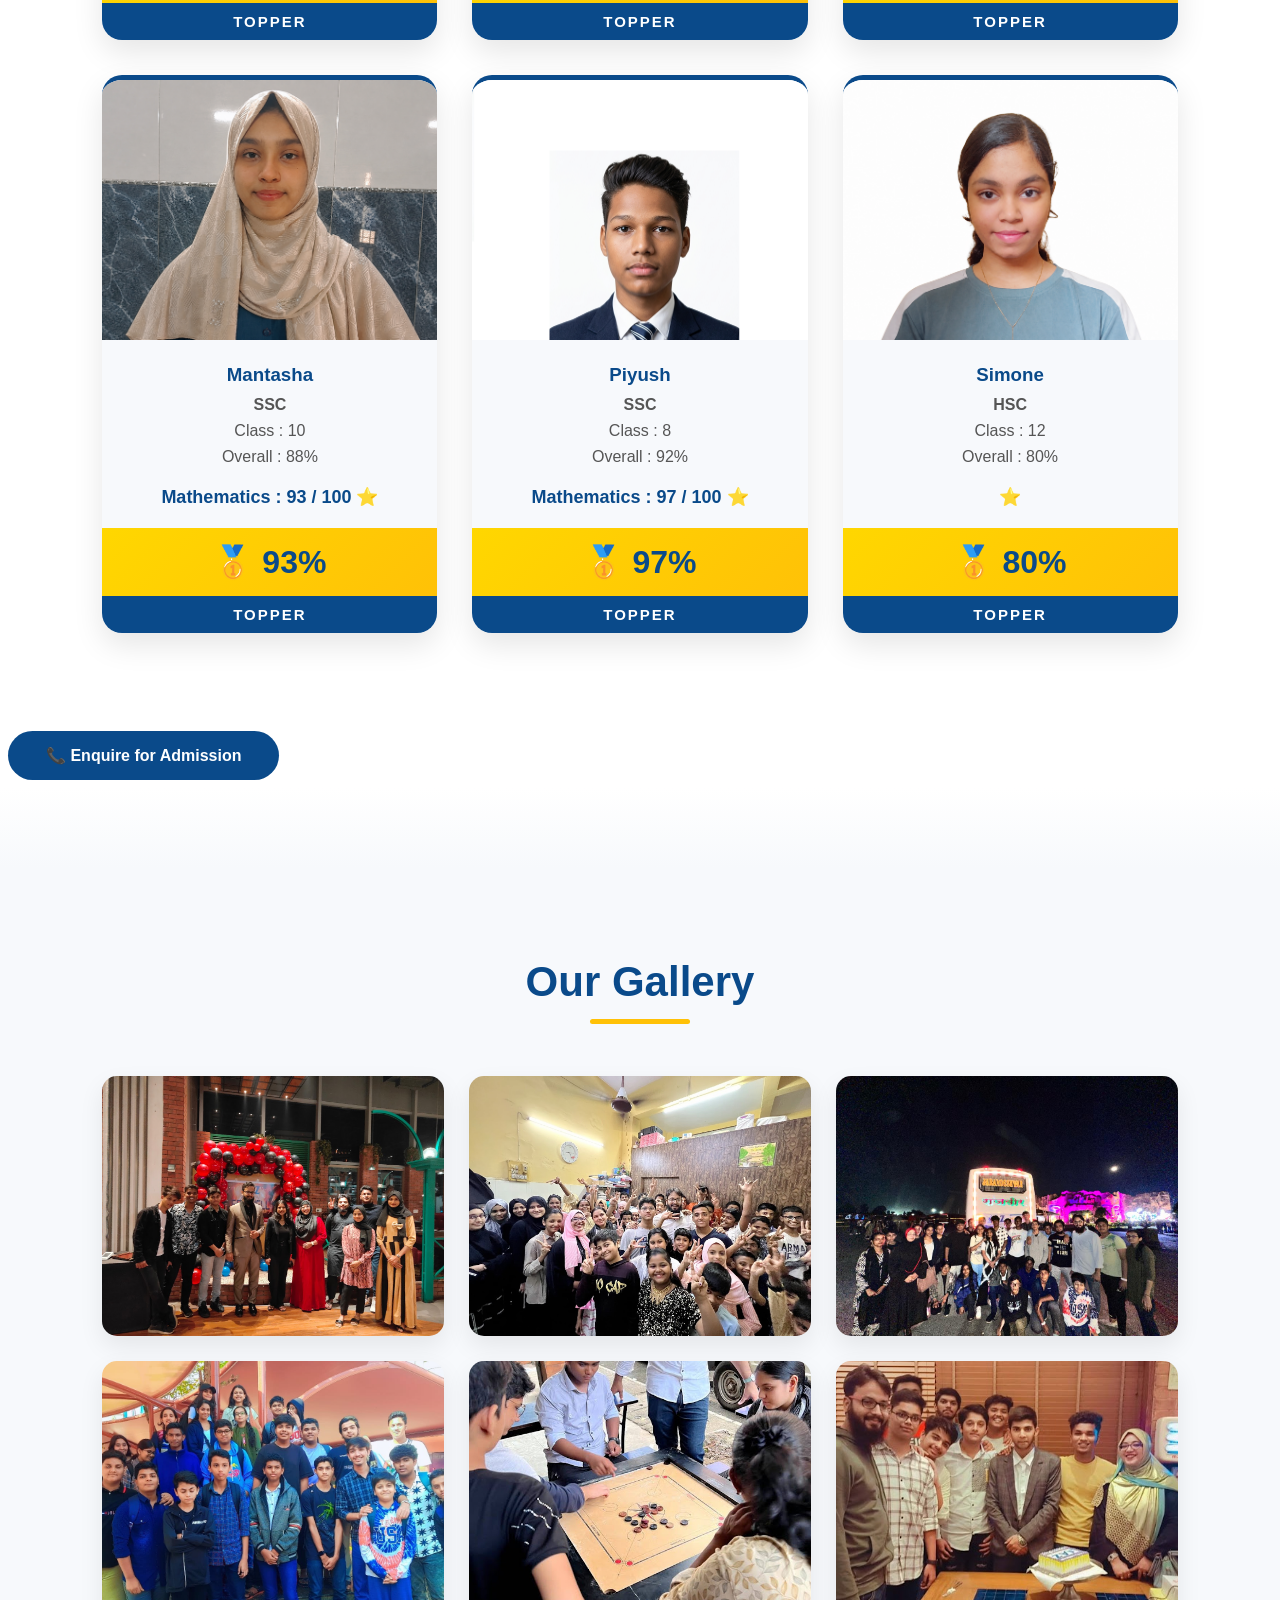
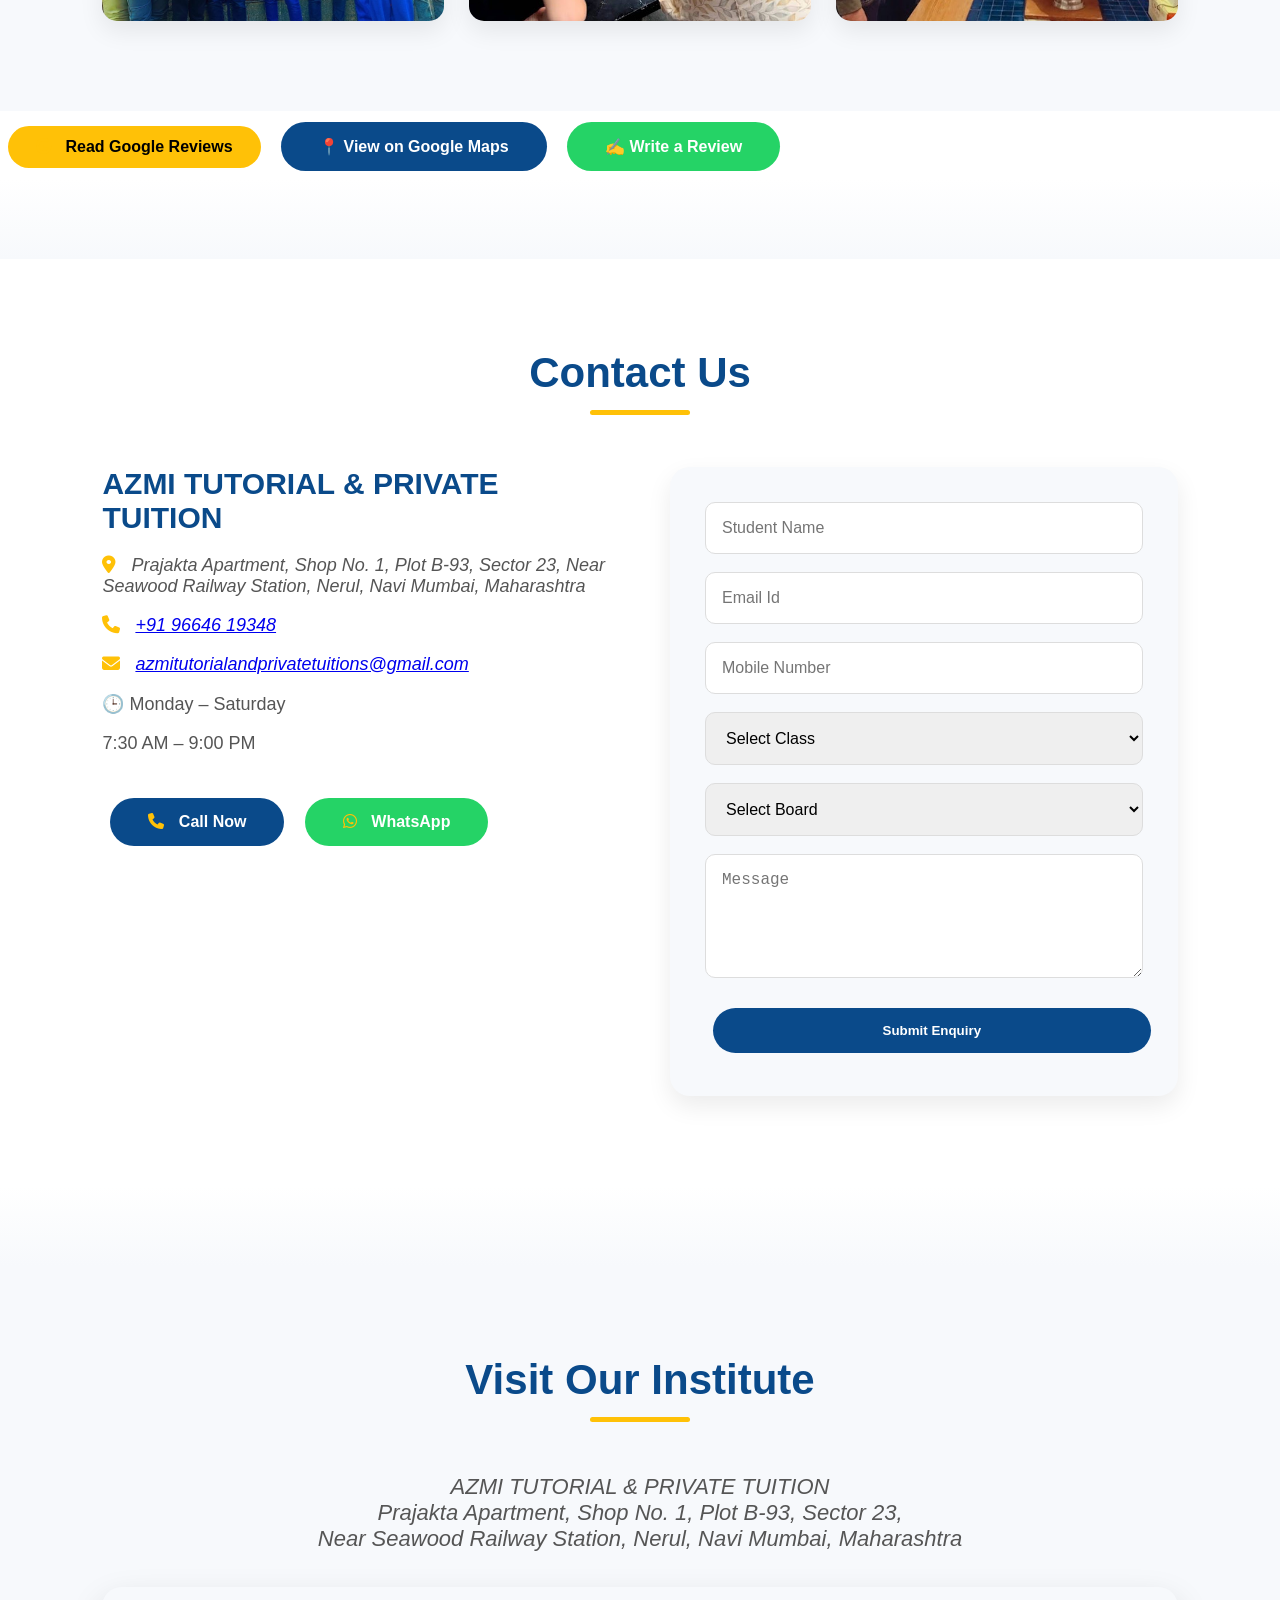
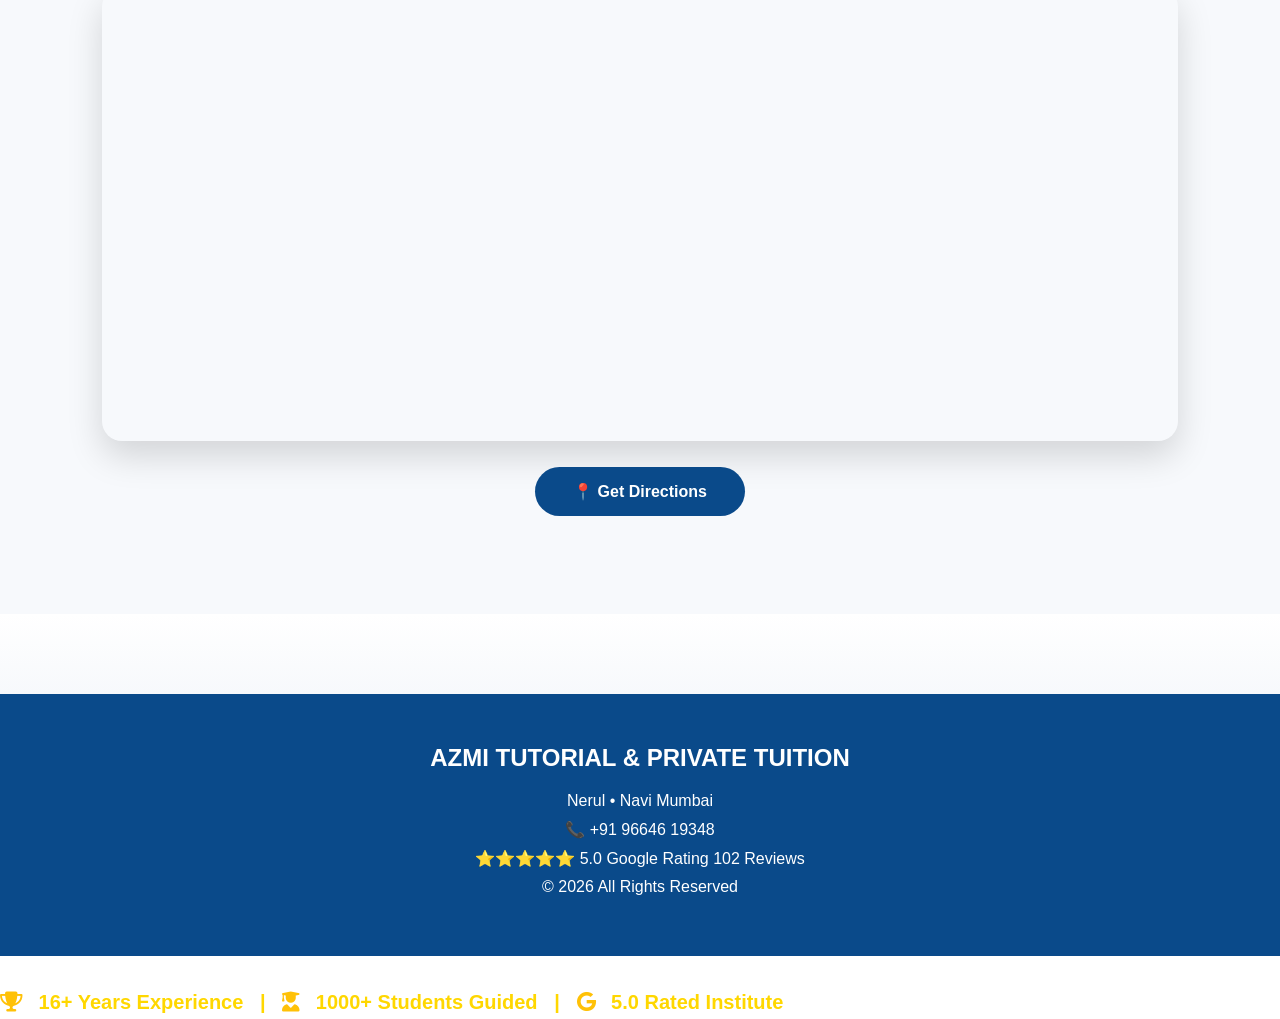
==== commit 9896f0cc: "Add files via upload" ====
--- a/index.html
+++ b/index.html
@@ -3,26 +3,80 @@
 
 <head>
 
-    <meta charset="UTF-8">
-    <meta name="viewport" content="width=device-width, initial-scale=1.0">
-<link rel="icon" href="favicon.ico/favicon.ico">
-
-
-<title>Azmi Tutorial & Private Tuition | Classes 9–12 | Nerul, Navi Mumbai</title>
-
-<meta name="description"
-content="Azmi Tutorial & Private Tuition in Nerul, Navi Mumbai offers coaching for Classes 9–12 across SSC, CBSE, ICSE and HSC, with Mathematics, Science, Commerce and personalized tuition.">
-
-<!-- Social Media / Open Graph -->
-<meta property="og:title" content="AZMI Tutorial & Private Tuition | Classes 9–12 | Nerul, Navi Mumbai">
-
-<meta property="og:description" content="Quality coaching for Classes 9–12 across SSC, CBSE, ICSE and HSC in Nerul, Navi Mumbai.">
-
-<meta property="og:type" content="website">
-
-<meta property="og:url" content="https://azmitutorial.in/">
-
-<meta property="og:image" content="https://azmitutorial.in/images/logo.png">
+    <meta charset="UTF-8">
+    <meta name="viewport" content="width=device-width, initial-scale=1.0">
+    <meta name="robots" content="index, follow">
+    <meta name="theme-color" content="#0A4A8A">
+    <meta name="author" content="AZMI Tutorial & Private Tuition">
+
+    <title>Azmi Tutorial & Private Tuition | Classes 9–12 | Nerul & Seawoods</title>
+    <meta name="description" content="Azmi Tutorial & Private Tuition in Nerul, near Seawoods, Navi Mumbai offers coaching for Classes 9–12 across SSC, CBSE, ICSE and HSC, with Mathematics, Science, Commerce and personalized tuition.">
+
+    <link rel="canonical" href="https://azmitutorial.in/">
+    <link rel="icon" type="image/png" href="favicon.ico/logo.png">
+
+    <!-- Social media link previews -->
+    <meta property="og:site_name" content="AZMI Tutorial & Private Tuition">
+    <meta property="og:title" content="AZMI Tutorial & Private Tuition | Classes 9–12 | Nerul & Seawoods">
+    <meta property="og:description" content="Quality coaching for Classes 9–12 across SSC, CBSE, ICSE and HSC in Nerul, near Seawoods, Navi Mumbai.">
+    <meta property="og:type" content="website">
+    <meta property="og:locale" content="en_IN">
+    <meta property="og:url" content="https://azmitutorial.in/">
+    <meta property="og:image" content="https://azmitutorial.in/images/banner.png">
+    <meta property="og:image:alt" content="AZMI Tutorial & Private Tuition coaching classes in Nerul, near Seawoods, Navi Mumbai">
+
+    <meta name="twitter:card" content="summary_large_image">
+    <meta name="twitter:title" content="AZMI Tutorial & Private Tuition | Classes 9–12 | Nerul & Seawoods">
+    <meta name="twitter:description" content="Quality coaching for Classes 9–12 in Nerul, near Seawoods, Navi Mumbai.">
+    <meta name="twitter:image" content="https://azmitutorial.in/images/banner.png">
+
+    <!-- Structured data for Google and other search engines -->
+    <script type="application/ld+json">
+    {
+      "@context": "https://schema.org",
+      "@type": "EducationalOrganization",
+      "@id": "https://azmitutorial.in/#organization",
+      "name": "AZMI Tutorial & Private Tuition",
+      "url": "https://azmitutorial.in/",
+      "logo": "https://azmitutorial.in/images/logo.png",
+      "image": "https://azmitutorial.in/images/banner.png",
+      "description": "Coaching and private tuition for Classes 9–12 across SSC, CBSE, ICSE and HSC in Nerul, near Seawoods, Navi Mumbai.",
+      "telephone": "+91-96646-19348",
+      "email": "azmitutorialandprivatetuitions@gmail.com",
+      "address": {
+        "@type": "PostalAddress",
+        "streetAddress": "Prajakta Apartment, Shop No. 1, Plot B-93, Sector 23, Near Seawood Railway Station, Nerul",
+        "addressLocality": "Navi Mumbai",
+        "addressRegion": "Maharashtra",
+        "addressCountry": "IN"
+      },
+      "geo": {
+        "@type": "GeoCoordinates",
+        "latitude": 19.025638,
+        "longitude": 73.020979
+      },
+      "areaServed": ["Nerul", "Seawoods", "Navi Mumbai"],
+      "knowsAbout": [
+        "Classes 9 to 12 coaching",
+        "SSC coaching",
+        "CBSE coaching",
+        "ICSE coaching",
+        "HSC coaching",
+        "Mathematics tuition",
+        "Science tuition",
+        "Commerce tuition"
+      ],
+      "openingHoursSpecification": {
+        "@type": "OpeningHoursSpecification",
+        "dayOfWeek": ["Monday", "Tuesday", "Wednesday", "Thursday", "Friday", "Saturday"],
+        "opens": "07:30",
+        "closes": "21:00"
+      },
+      "sameAs": [
+        "https://maps.app.goo.gl/Fjv3gVS4rwrhoQs47"
+      ]
+    }
+    </script>
 
 
 
@@ -78,7 +132,7 @@
         5.0 Google Rating | 102 Verified Reviews
     </p>
 
-    <h1>Expert Coaching for Classes 9–12</h1>
+    <h1>Expert Coaching for Classes 9–12 in Nerul, near Seawoods</h1>
 
     <h2 class="hero-tagline">
         Quality Coaching for SSC • CBSE • ICSE • HSC • IGCSE
@@ -559,9 +613,9 @@
    <i class="fa-brands fa-google"></i> Read Google Reviews
 </a>
 
-<a href="https://share.google/LKW32b4W1LEs1jdY0"
-   target="_blank"
-   class="btn">
+<a href="https://maps.app.goo.gl/Fjv3gVS4rwrhoQs47"
+   target="_blank"
+   class="btn">
    📍 View on Google Maps
 </a>
 
@@ -591,13 +645,11 @@
 
             <h3>AZMI TUTORIAL & PRIVATE TUITION</h3>
 
-<i class="fa-solid fa-location-dot"></i> Prajakta Apartment, Shop no. 1, plot B-93, Sector-23,Near Seawood Railway Station, Nerul, Navi Mumbai</p>
-
-            <p><i class="fa-solid fa-phone"></i> Call Now +91 96646 19348</p>
-
-            <i class="fa-solid fa-envelope"></i>
-
-azmitutorialandprivatetuitions@gmail.com</p>
+            <address>
+                <p><i class="fa-solid fa-location-dot"></i> Prajakta Apartment, Shop No. 1, Plot B-93, Sector 23, Near Seawood Railway Station, Nerul, Navi Mumbai, Maharashtra</p>
+                <p><i class="fa-solid fa-phone"></i> <a href="tel:+919664619348">+91 96646 19348</a></p>
+                <p><i class="fa-solid fa-envelope"></i> <a href="mailto:azmitutorialandprivatetuitions@gmail.com">azmitutorialandprivatetuitions@gmail.com</a></p>
+            </address>
 
             <p>🕒 Monday – Saturday</p>
 
@@ -690,19 +742,15 @@
 
     <h2 class="section-title">Visit Our Institute</h2>
 
-    <p class="location-text">
-
-        AZMI TUTORIAL & PRIVATE TUITION
-
-        <br>
-
-        Nerul, Navi Mumbai
-
-    </p>
+    <address class="location-text">
+        AZMI TUTORIAL & PRIVATE TUITION<br>
+        Prajakta Apartment, Shop No. 1, Plot B-93, Sector 23,<br>
+        Near Seawood Railway Station, Nerul, Navi Mumbai, Maharashtra
+    </address>
 
     <div class="map">
 
-        <iframe src="https://www.google.com/maps/embed?pb=!1m18!1m12!1m3!1d15087.462886934902!2d73.02097942286542!3d19.025637751196367!2m3!1f0!2f0!3f0!3m2!1i1024!2i768!4f13.1!3m3!1m2!1s0x3be7c334afd4dc97%3A0x4701c8db988f0cfa!2sAZMI%20TUTORIAL%20AND%20PRIVATE%20TUTION!5e0!3m2!1sen!2sin!4v1786081000641!5m2!1sen!2sin"
+        <iframe title="AZMI Tutorial & Private Tuition location in Nerul, Navi Mumbai" src="https://www.google.com/maps/embed?pb=!1m18!1m12!1m3!1d15087.462886934902!2d73.02097942286542!3d19.025637751196367!2m3!1f0!2f0!3f0!3m2!1i1024!2i768!4f13.1!3m3!1m2!1s0x3be7c334afd4dc97%3A0x4701c8db988f0cfa!2sAZMI%20TUTORIAL%20AND%20PRIVATE%20TUTION!5e0!3m2!1sen!2sin!4v1786081000641!5m2!1sen!2sin"
         style="border:0;"
         allowfullscreen=""
         loading="lazy"
@@ -713,9 +761,9 @@
 
     <br>
 
-    <a href="https://share.google/LKW32b4W1LEs1jdY0"
-       target="_blank"
-       class="btn">
+    <a href="https://maps.app.goo.gl/Fjv3gVS4rwrhoQs47"
+       target="_blank"
+       class="btn">
 
        📍 Get Directions
 
--- a/css/style.css
+++ b/css/style.css
@@ -1361,3 +1361,30 @@
         display:none;
     }
 }
+/* =====================================
+   FORM SUCCESS MESSAGE
+===================================== */
+
+.form-success {
+    display: none;
+    text-align: center;
+    padding: 30px 20px;
+    margin-top: 20px;
+    border-radius: 12px;
+    background: #f0fff4;
+}
+
+.form-success i {
+    font-size: 45px;
+    margin-bottom: 12px;
+}
+
+.form-success h3 {
+    margin: 5px 0 10px;
+    font-size: 22px;
+}
+
+.form-success p {
+    margin: 0;
+    line-height: 1.6;
+}
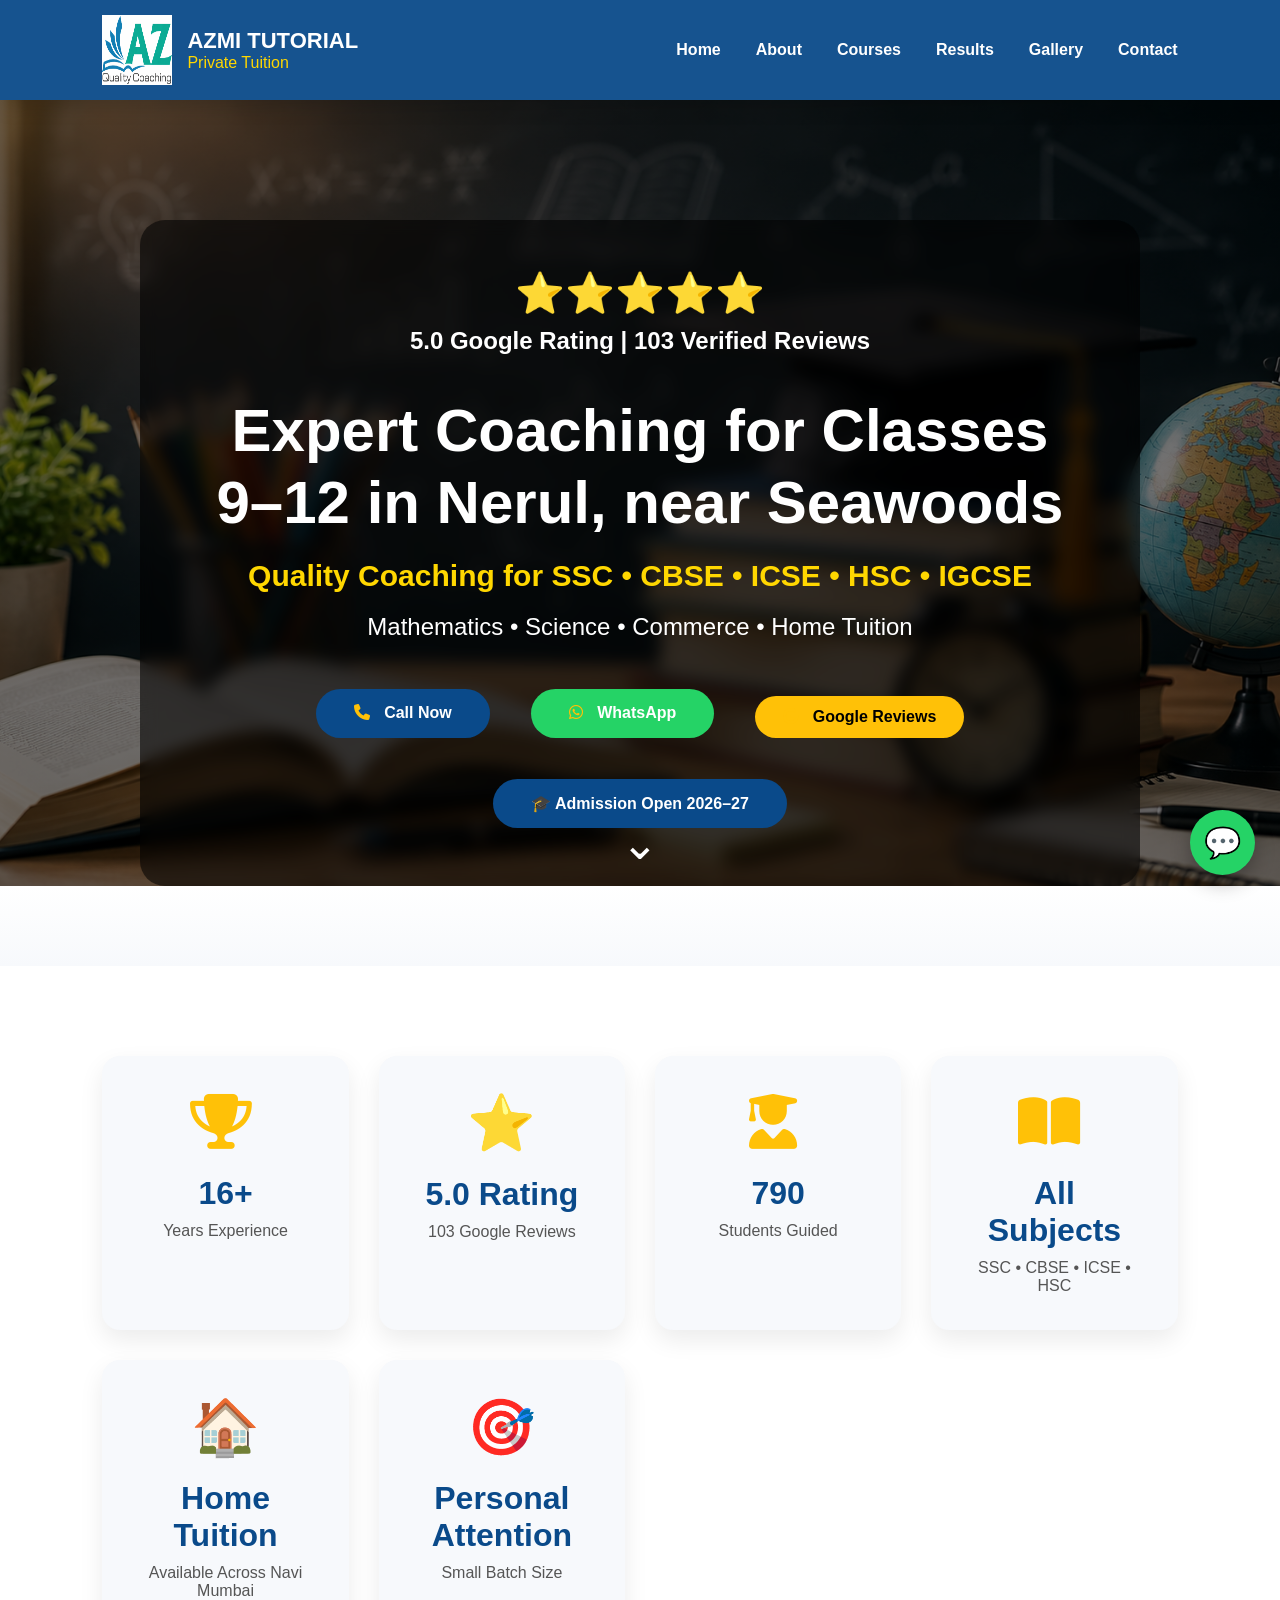
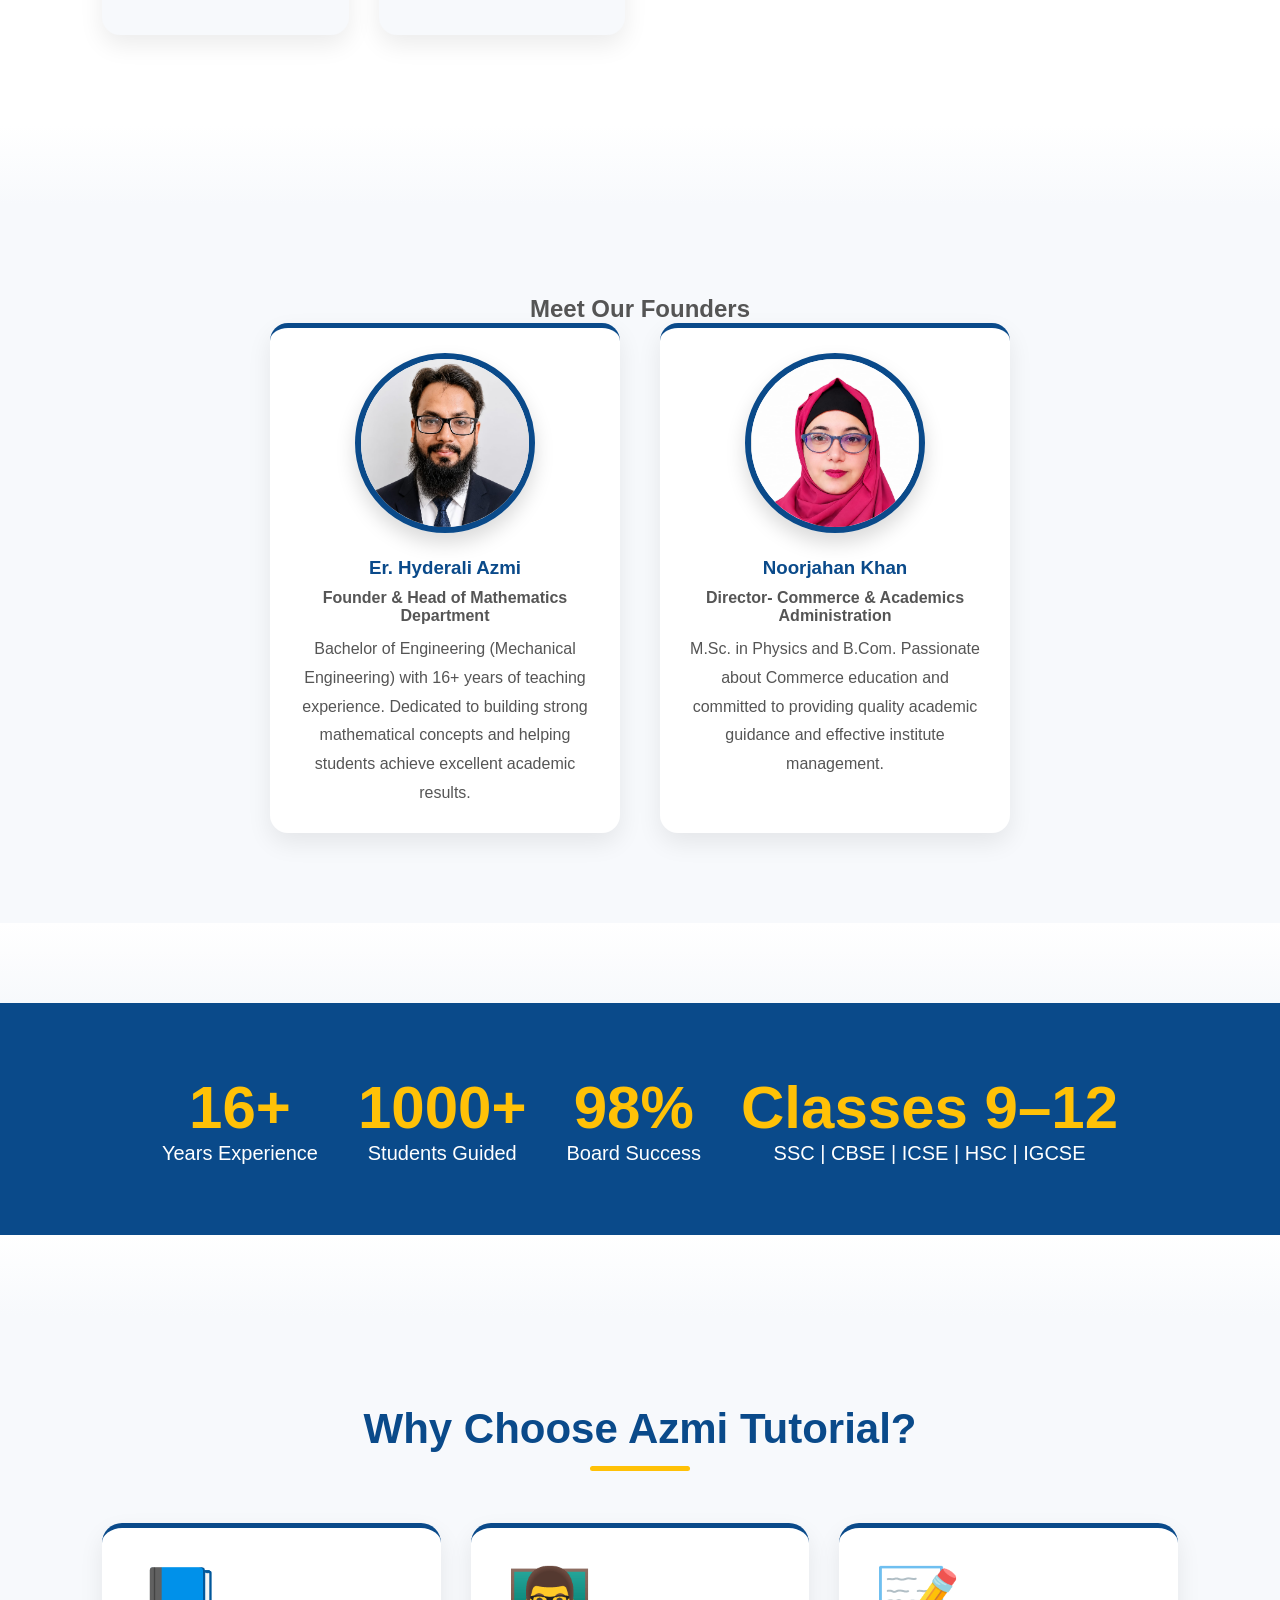
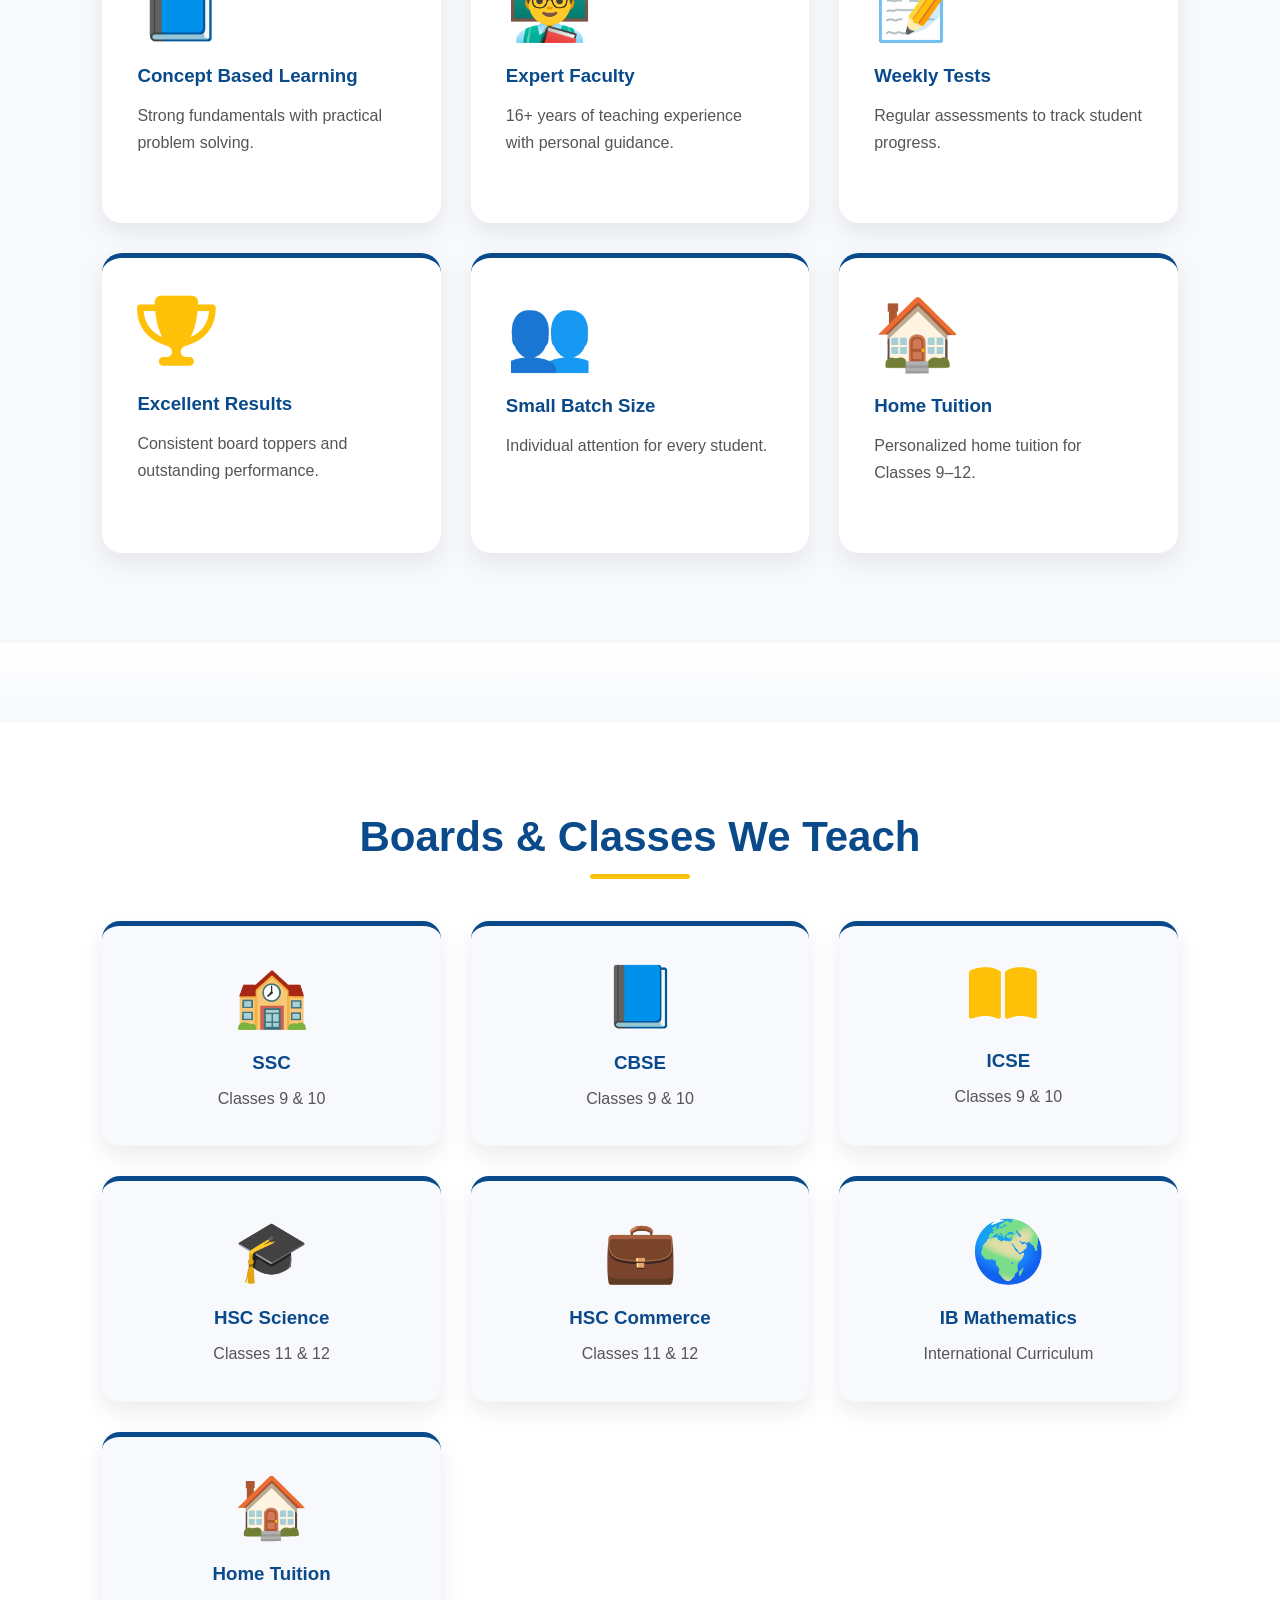
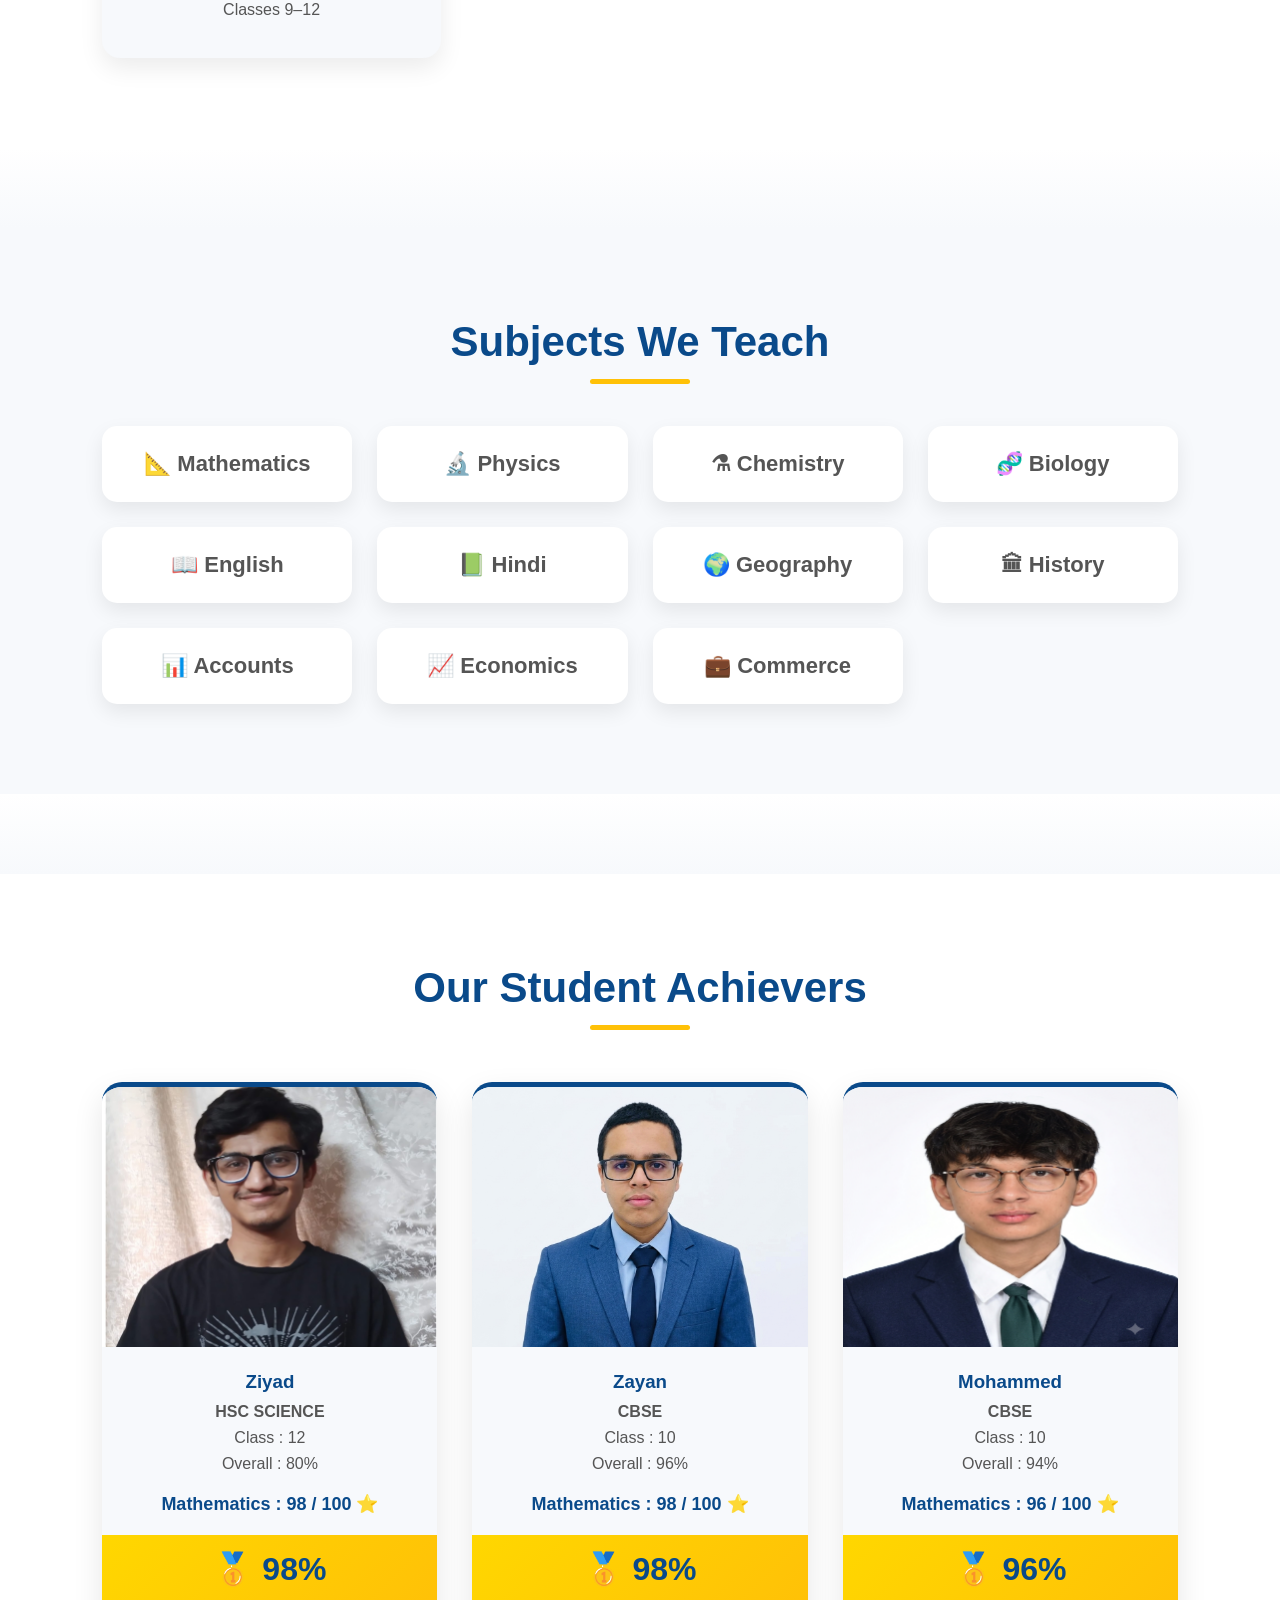
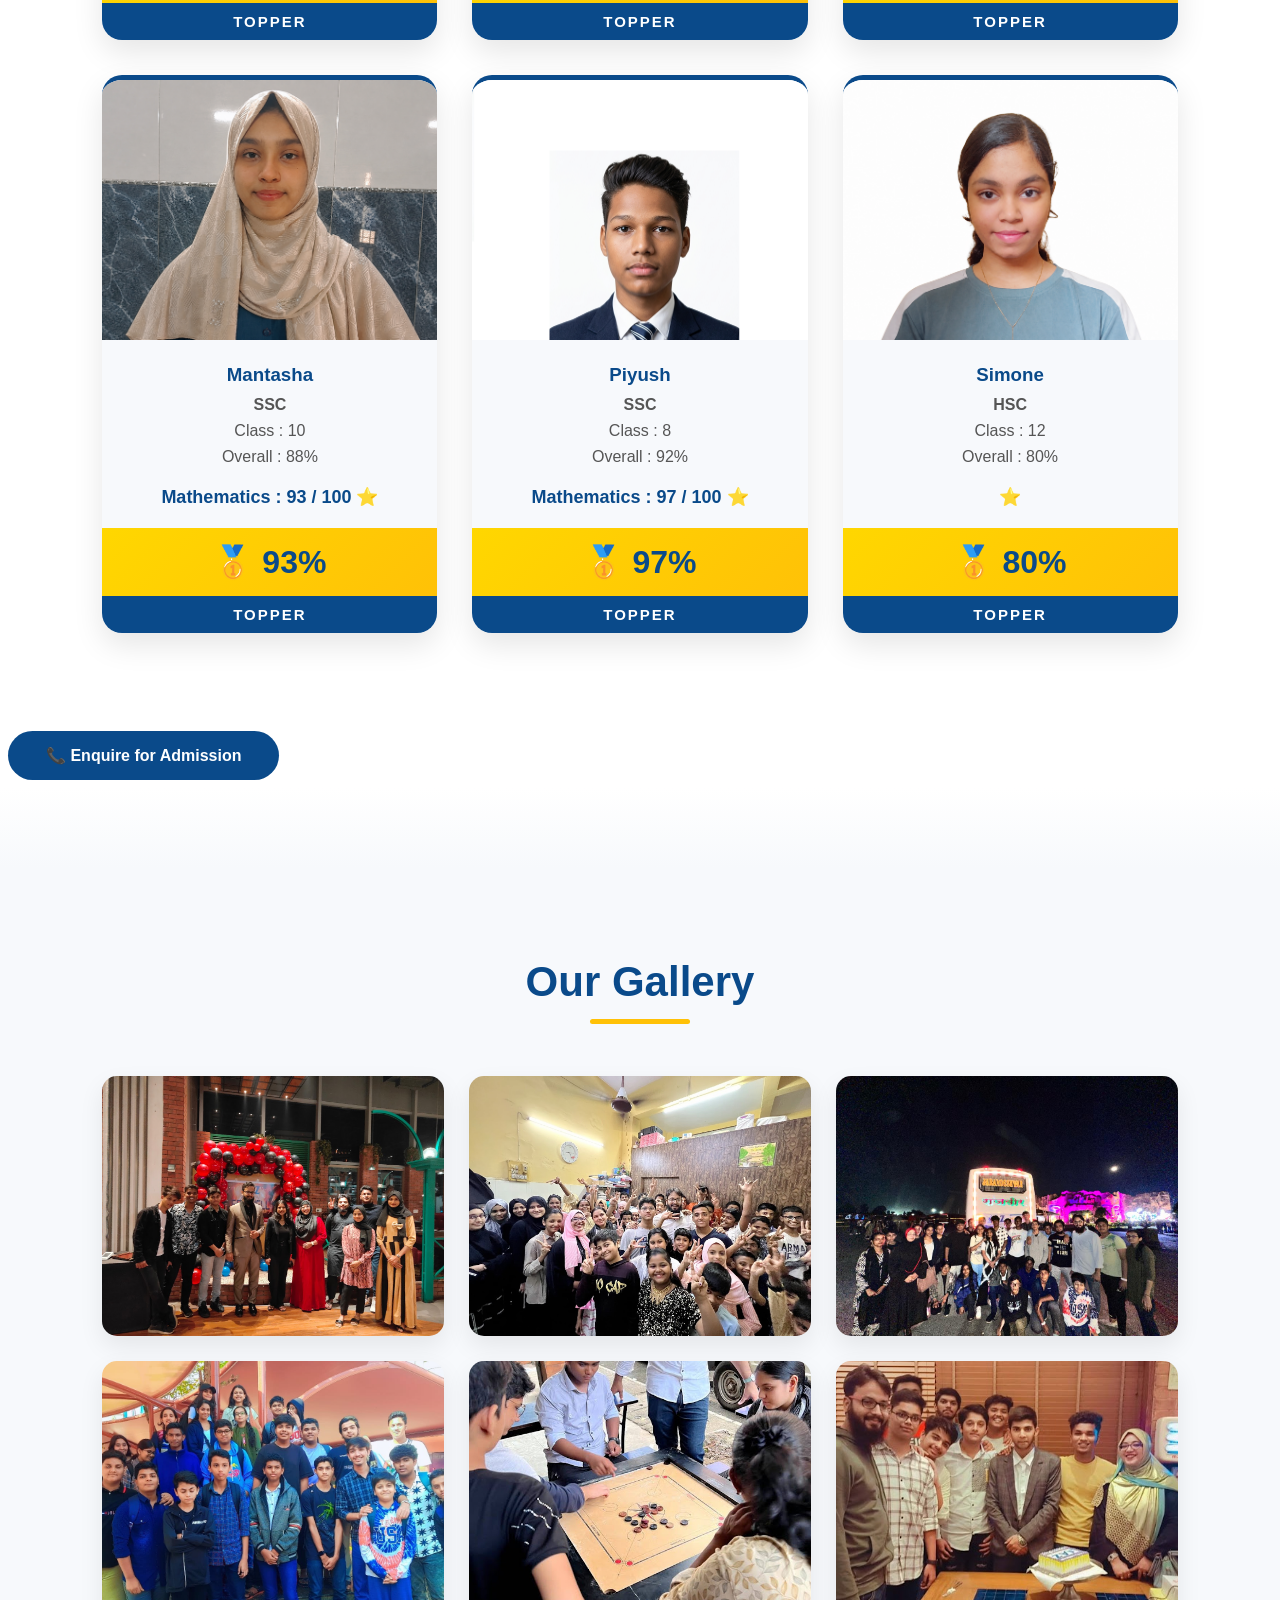
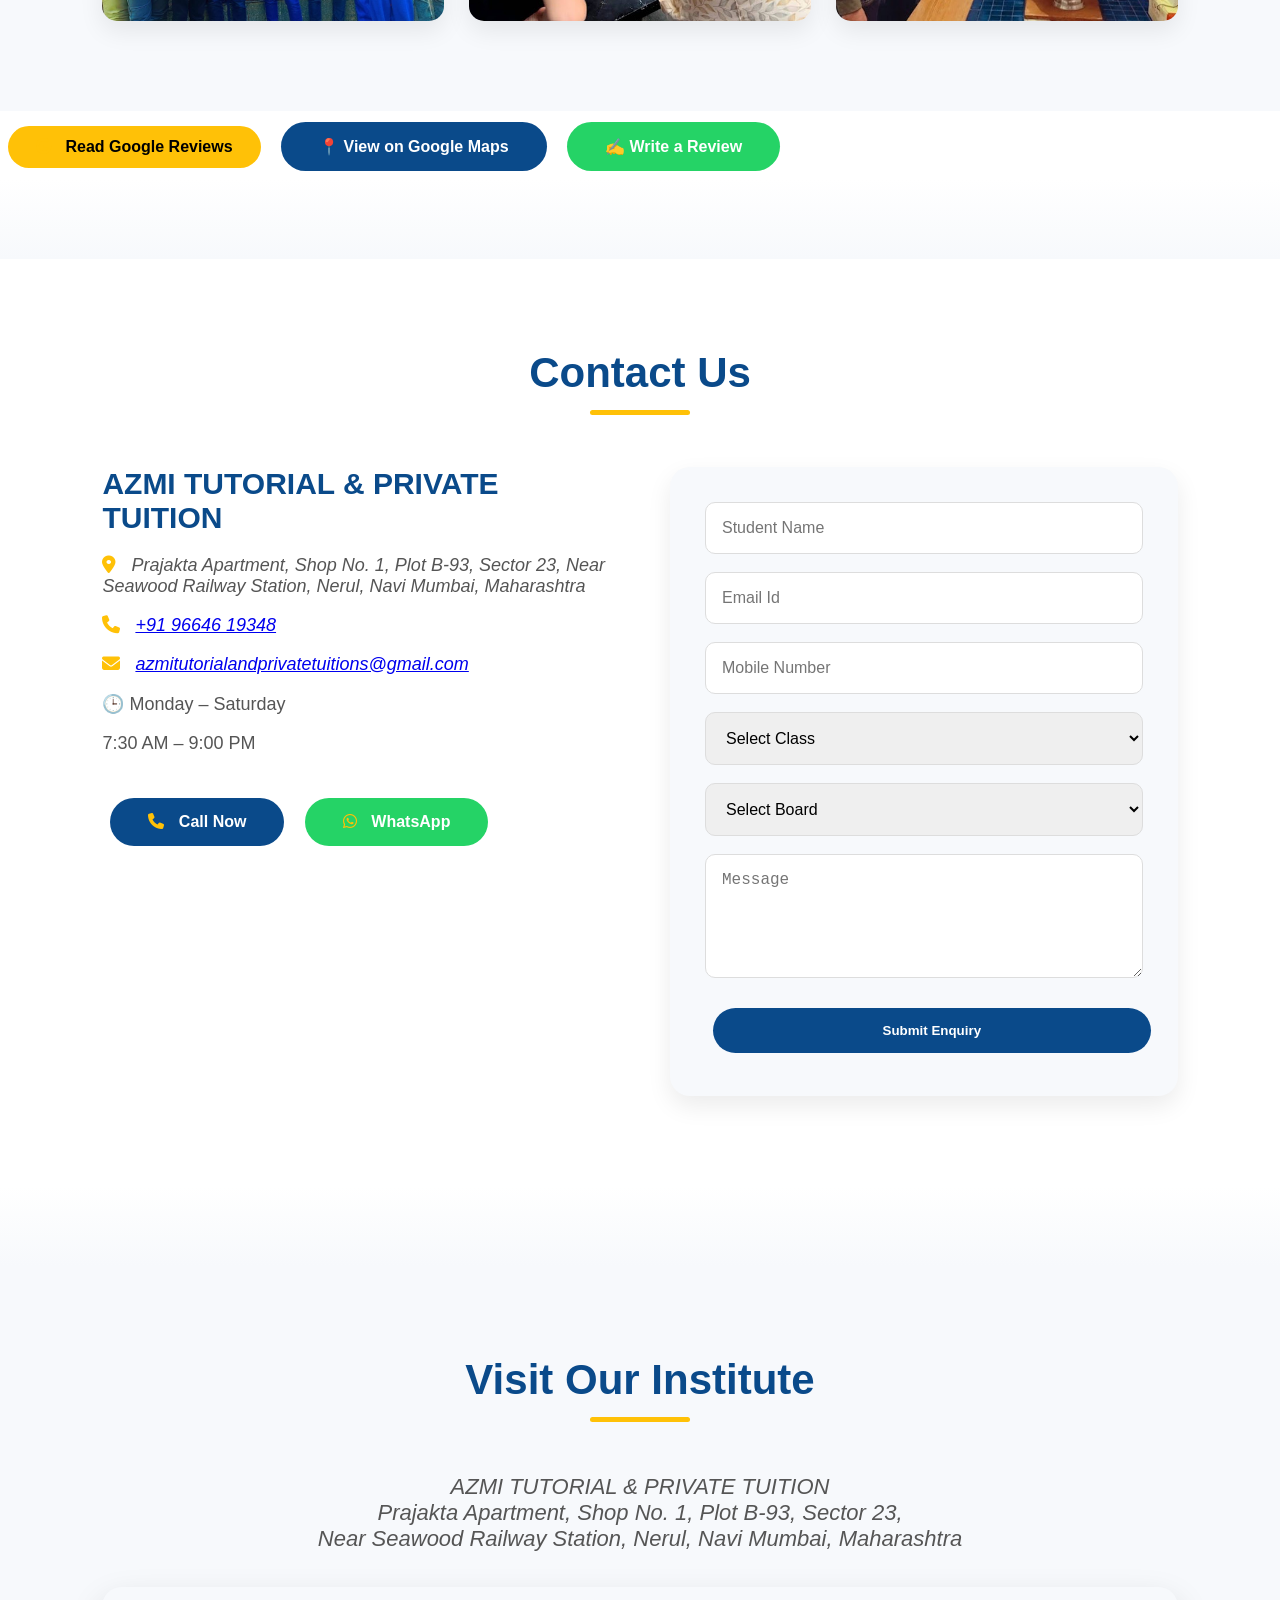
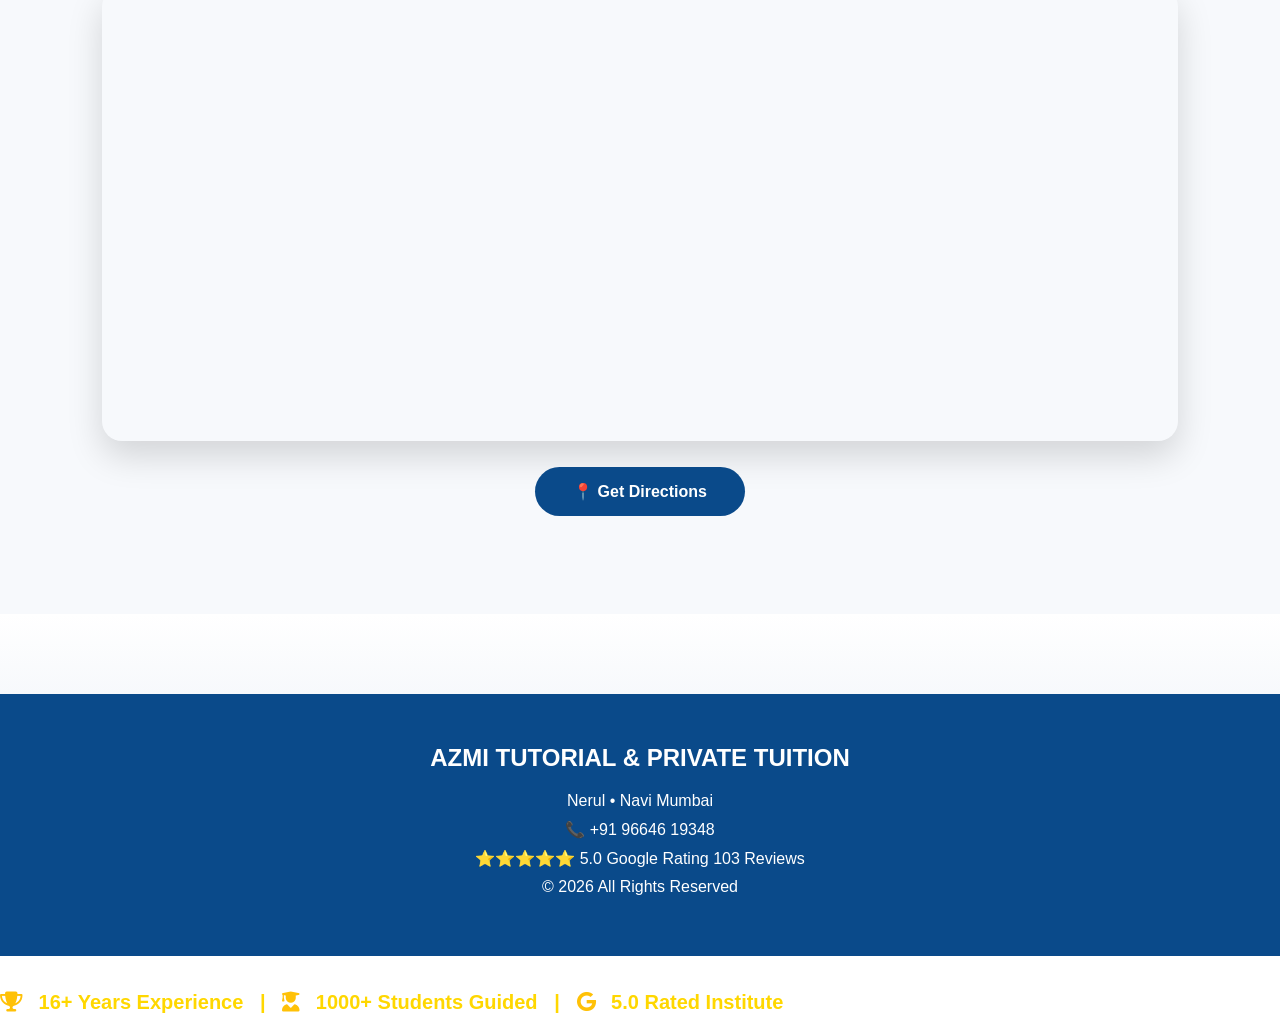
==== commit 2846bcb0: "Update index.html" ====
--- a/index.html
+++ b/index.html
@@ -3,80 +3,80 @@
 
 <head>
 
-    <meta charset="UTF-8">
-    <meta name="viewport" content="width=device-width, initial-scale=1.0">
-    <meta name="robots" content="index, follow">
-    <meta name="theme-color" content="#0A4A8A">
-    <meta name="author" content="AZMI Tutorial & Private Tuition">
-
-    <title>Azmi Tutorial & Private Tuition | Classes 9–12 | Nerul & Seawoods</title>
-    <meta name="description" content="Azmi Tutorial & Private Tuition in Nerul, near Seawoods, Navi Mumbai offers coaching for Classes 9–12 across SSC, CBSE, ICSE and HSC, with Mathematics, Science, Commerce and personalized tuition.">
-
-    <link rel="canonical" href="https://azmitutorial.in/">
-    <link rel="icon" type="image/png" href="favicon.ico/logo.png">
-
-    <!-- Social media link previews -->
-    <meta property="og:site_name" content="AZMI Tutorial & Private Tuition">
-    <meta property="og:title" content="AZMI Tutorial & Private Tuition | Classes 9–12 | Nerul & Seawoods">
-    <meta property="og:description" content="Quality coaching for Classes 9–12 across SSC, CBSE, ICSE and HSC in Nerul, near Seawoods, Navi Mumbai.">
-    <meta property="og:type" content="website">
-    <meta property="og:locale" content="en_IN">
-    <meta property="og:url" content="https://azmitutorial.in/">
-    <meta property="og:image" content="https://azmitutorial.in/images/banner.png">
-    <meta property="og:image:alt" content="AZMI Tutorial & Private Tuition coaching classes in Nerul, near Seawoods, Navi Mumbai">
-
-    <meta name="twitter:card" content="summary_large_image">
-    <meta name="twitter:title" content="AZMI Tutorial & Private Tuition | Classes 9–12 | Nerul & Seawoods">
-    <meta name="twitter:description" content="Quality coaching for Classes 9–12 in Nerul, near Seawoods, Navi Mumbai.">
-    <meta name="twitter:image" content="https://azmitutorial.in/images/banner.png">
-
-    <!-- Structured data for Google and other search engines -->
-    <script type="application/ld+json">
-    {
-      "@context": "https://schema.org",
-      "@type": "EducationalOrganization",
-      "@id": "https://azmitutorial.in/#organization",
-      "name": "AZMI Tutorial & Private Tuition",
-      "url": "https://azmitutorial.in/",
-      "logo": "https://azmitutorial.in/images/logo.png",
-      "image": "https://azmitutorial.in/images/banner.png",
-      "description": "Coaching and private tuition for Classes 9–12 across SSC, CBSE, ICSE and HSC in Nerul, near Seawoods, Navi Mumbai.",
-      "telephone": "+91-96646-19348",
-      "email": "azmitutorialandprivatetuitions@gmail.com",
-      "address": {
-        "@type": "PostalAddress",
-        "streetAddress": "Prajakta Apartment, Shop No. 1, Plot B-93, Sector 23, Near Seawood Railway Station, Nerul",
-        "addressLocality": "Navi Mumbai",
-        "addressRegion": "Maharashtra",
-        "addressCountry": "IN"
-      },
-      "geo": {
-        "@type": "GeoCoordinates",
-        "latitude": 19.025638,
-        "longitude": 73.020979
-      },
-      "areaServed": ["Nerul", "Seawoods", "Navi Mumbai"],
-      "knowsAbout": [
-        "Classes 9 to 12 coaching",
-        "SSC coaching",
-        "CBSE coaching",
-        "ICSE coaching",
-        "HSC coaching",
-        "Mathematics tuition",
-        "Science tuition",
-        "Commerce tuition"
-      ],
-      "openingHoursSpecification": {
-        "@type": "OpeningHoursSpecification",
-        "dayOfWeek": ["Monday", "Tuesday", "Wednesday", "Thursday", "Friday", "Saturday"],
-        "opens": "07:30",
-        "closes": "21:00"
-      },
-      "sameAs": [
-        "https://maps.app.goo.gl/Fjv3gVS4rwrhoQs47"
-      ]
-    }
-    </script>
+    <meta charset="UTF-8">
+    <meta name="viewport" content="width=device-width, initial-scale=1.0">
+    <meta name="robots" content="index, follow">
+    <meta name="theme-color" content="#0A4A8A">
+    <meta name="author" content="AZMI Tutorial & Private Tuition">
+
+    <title>Azmi Tutorial & Private Tuition | Classes 9–12 | Nerul & Seawoods</title>
+    <meta name="description" content="Azmi Tutorial & Private Tuition in Nerul, near Seawoods, Navi Mumbai offers coaching for Classes 9–12 across SSC, CBSE, ICSE and HSC, with Mathematics, Science, Commerce and personalized tuition.">
+
+    <link rel="canonical" href="https://azmitutorial.in/">
+    <link rel="icon" type="image/png" href="favicon.ico/logo.png">
+
+    <!-- Social media link previews -->
+    <meta property="og:site_name" content="AZMI Tutorial & Private Tuition">
+    <meta property="og:title" content="AZMI Tutorial & Private Tuition | Classes 9–12 | Nerul & Seawoods">
+    <meta property="og:description" content="Quality coaching for Classes 9–12 across SSC, CBSE, ICSE and HSC in Nerul, near Seawoods, Navi Mumbai.">
+    <meta property="og:type" content="website">
+    <meta property="og:locale" content="en_IN">
+    <meta property="og:url" content="https://azmitutorial.in/">
+    <meta property="og:image" content="https://azmitutorial.in/images/banner.png">
+    <meta property="og:image:alt" content="AZMI Tutorial & Private Tuition coaching classes in Nerul, near Seawoods, Navi Mumbai">
+
+    <meta name="twitter:card" content="summary_large_image">
+    <meta name="twitter:title" content="AZMI Tutorial & Private Tuition | Classes 9–12 | Nerul & Seawoods">
+    <meta name="twitter:description" content="Quality coaching for Classes 9–12 in Nerul, near Seawoods, Navi Mumbai.">
+    <meta name="twitter:image" content="https://azmitutorial.in/images/banner.png">
+
+    <!-- Structured data for Google and other search engines -->
+    <script type="application/ld+json">
+    {
+      "@context": "https://schema.org",
+      "@type": "EducationalOrganization",
+      "@id": "https://azmitutorial.in/#organization",
+      "name": "AZMI Tutorial & Private Tuition",
+      "url": "https://azmitutorial.in/",
+      "logo": "https://azmitutorial.in/images/logo.png",
+      "image": "https://azmitutorial.in/images/banner.png",
+      "description": "Coaching and private tuition for Classes 9–12 across SSC, CBSE, ICSE and HSC in Nerul, near Seawoods, Navi Mumbai.",
+      "telephone": "+91-96646-19348",
+      "email": "azmitutorialandprivatetuitions@gmail.com",
+      "address": {
+        "@type": "PostalAddress",
+        "streetAddress": "Prajakta Apartment, Shop No. 1, Plot B-93, Sector 23, Near Seawood Railway Station, Nerul",
+        "addressLocality": "Navi Mumbai",
+        "addressRegion": "Maharashtra",
+        "addressCountry": "IN"
+      },
+      "geo": {
+        "@type": "GeoCoordinates",
+        "latitude": 19.025638,
+        "longitude": 73.020979
+      },
+      "areaServed": ["Nerul", "Seawoods", "Navi Mumbai"],
+      "knowsAbout": [
+        "Classes 9 to 12 coaching",
+        "SSC coaching",
+        "CBSE coaching",
+        "ICSE coaching",
+        "HSC coaching",
+        "Mathematics tuition",
+        "Science tuition",
+        "Commerce tuition"
+      ],
+      "openingHoursSpecification": {
+        "@type": "OpeningHoursSpecification",
+        "dayOfWeek": ["Monday", "Tuesday", "Wednesday", "Thursday", "Friday", "Saturday"],
+        "opens": "07:30",
+        "closes": "21:00"
+      },
+      "sameAs": [
+        "https://maps.app.goo.gl/Fjv3gVS4rwrhoQs47"
+      ]
+    }
+    </script>
 
 
 
@@ -129,10 +129,10 @@
     </div>
 
     <p class="google-rating">
-        5.0 Google Rating | 102 Verified Reviews
+        5.0 Google Rating | 103 Verified Reviews
     </p>
 
-    <h1>Expert Coaching for Classes 9–12 in Nerul, near Seawoods</h1>
+    <h1>Expert Coaching for Classes 9–12 in Nerul, near Seawoods</h1>
 
     <h2 class="hero-tagline">
         Quality Coaching for SSC • CBSE • ICSE • HSC • IGCSE
@@ -189,7 +189,7 @@
 
         <h3>5.0 Rating</h3>
 
-        <p>102 Google Reviews</p>
+        <p>103 Google Reviews</p>
 
     </div>
 
@@ -613,9 +613,9 @@
    <i class="fa-brands fa-google"></i> Read Google Reviews
 </a>
 
-<a href="https://maps.app.goo.gl/Fjv3gVS4rwrhoQs47"
-   target="_blank"
-   class="btn">
+<a href="https://maps.app.goo.gl/Fjv3gVS4rwrhoQs47"
+   target="_blank"
+   class="btn">
    📍 View on Google Maps
 </a>
 
@@ -645,11 +645,11 @@
 
             <h3>AZMI TUTORIAL & PRIVATE TUITION</h3>
 
-            <address>
-                <p><i class="fa-solid fa-location-dot"></i> Prajakta Apartment, Shop No. 1, Plot B-93, Sector 23, Near Seawood Railway Station, Nerul, Navi Mumbai, Maharashtra</p>
-                <p><i class="fa-solid fa-phone"></i> <a href="tel:+919664619348">+91 96646 19348</a></p>
-                <p><i class="fa-solid fa-envelope"></i> <a href="mailto:azmitutorialandprivatetuitions@gmail.com">azmitutorialandprivatetuitions@gmail.com</a></p>
-            </address>
+            <address>
+                <p><i class="fa-solid fa-location-dot"></i> Prajakta Apartment, Shop No. 1, Plot B-93, Sector 23, Near Seawood Railway Station, Nerul, Navi Mumbai, Maharashtra</p>
+                <p><i class="fa-solid fa-phone"></i> <a href="tel:+919664619348">+91 96646 19348</a></p>
+                <p><i class="fa-solid fa-envelope"></i> <a href="mailto:azmitutorialandprivatetuitions@gmail.com">azmitutorialandprivatetuitions@gmail.com</a></p>
+            </address>
 
             <p>🕒 Monday – Saturday</p>
 
@@ -742,15 +742,15 @@
 
     <h2 class="section-title">Visit Our Institute</h2>
 
-    <address class="location-text">
-        AZMI TUTORIAL & PRIVATE TUITION<br>
-        Prajakta Apartment, Shop No. 1, Plot B-93, Sector 23,<br>
-        Near Seawood Railway Station, Nerul, Navi Mumbai, Maharashtra
-    </address>
+    <address class="location-text">
+        AZMI TUTORIAL & PRIVATE TUITION<br>
+        Prajakta Apartment, Shop No. 1, Plot B-93, Sector 23,<br>
+        Near Seawood Railway Station, Nerul, Navi Mumbai, Maharashtra
+    </address>
 
     <div class="map">
 
-        <iframe title="AZMI Tutorial & Private Tuition location in Nerul, Navi Mumbai" src="https://www.google.com/maps/embed?pb=!1m18!1m12!1m3!1d15087.462886934902!2d73.02097942286542!3d19.025637751196367!2m3!1f0!2f0!3f0!3m2!1i1024!2i768!4f13.1!3m3!1m2!1s0x3be7c334afd4dc97%3A0x4701c8db988f0cfa!2sAZMI%20TUTORIAL%20AND%20PRIVATE%20TUTION!5e0!3m2!1sen!2sin!4v1786081000641!5m2!1sen!2sin"
+        <iframe title="AZMI Tutorial & Private Tuition location in Nerul, Navi Mumbai" src="https://www.google.com/maps/embed?pb=!1m18!1m12!1m3!1d15087.462886934902!2d73.02097942286542!3d19.025637751196367!2m3!1f0!2f0!3f0!3m2!1i1024!2i768!4f13.1!3m3!1m2!1s0x3be7c334afd4dc97%3A0x4701c8db988f0cfa!2sAZMI%20TUTORIAL%20AND%20PRIVATE%20TUTION!5e0!3m2!1sen!2sin!4v1786081000641!5m2!1sen!2sin"
         style="border:0;"
         allowfullscreen=""
         loading="lazy"
@@ -761,9 +761,9 @@
 
     <br>
 
-    <a href="https://maps.app.goo.gl/Fjv3gVS4rwrhoQs47"
-       target="_blank"
-       class="btn">
+    <a href="https://maps.app.goo.gl/Fjv3gVS4rwrhoQs47"
+       target="_blank"
+       class="btn">
 
        📍 Get Directions
 
@@ -793,7 +793,7 @@
 
 5.0 Google Rating
 
-102 Reviews
+103 Reviews
 
 </p>
 
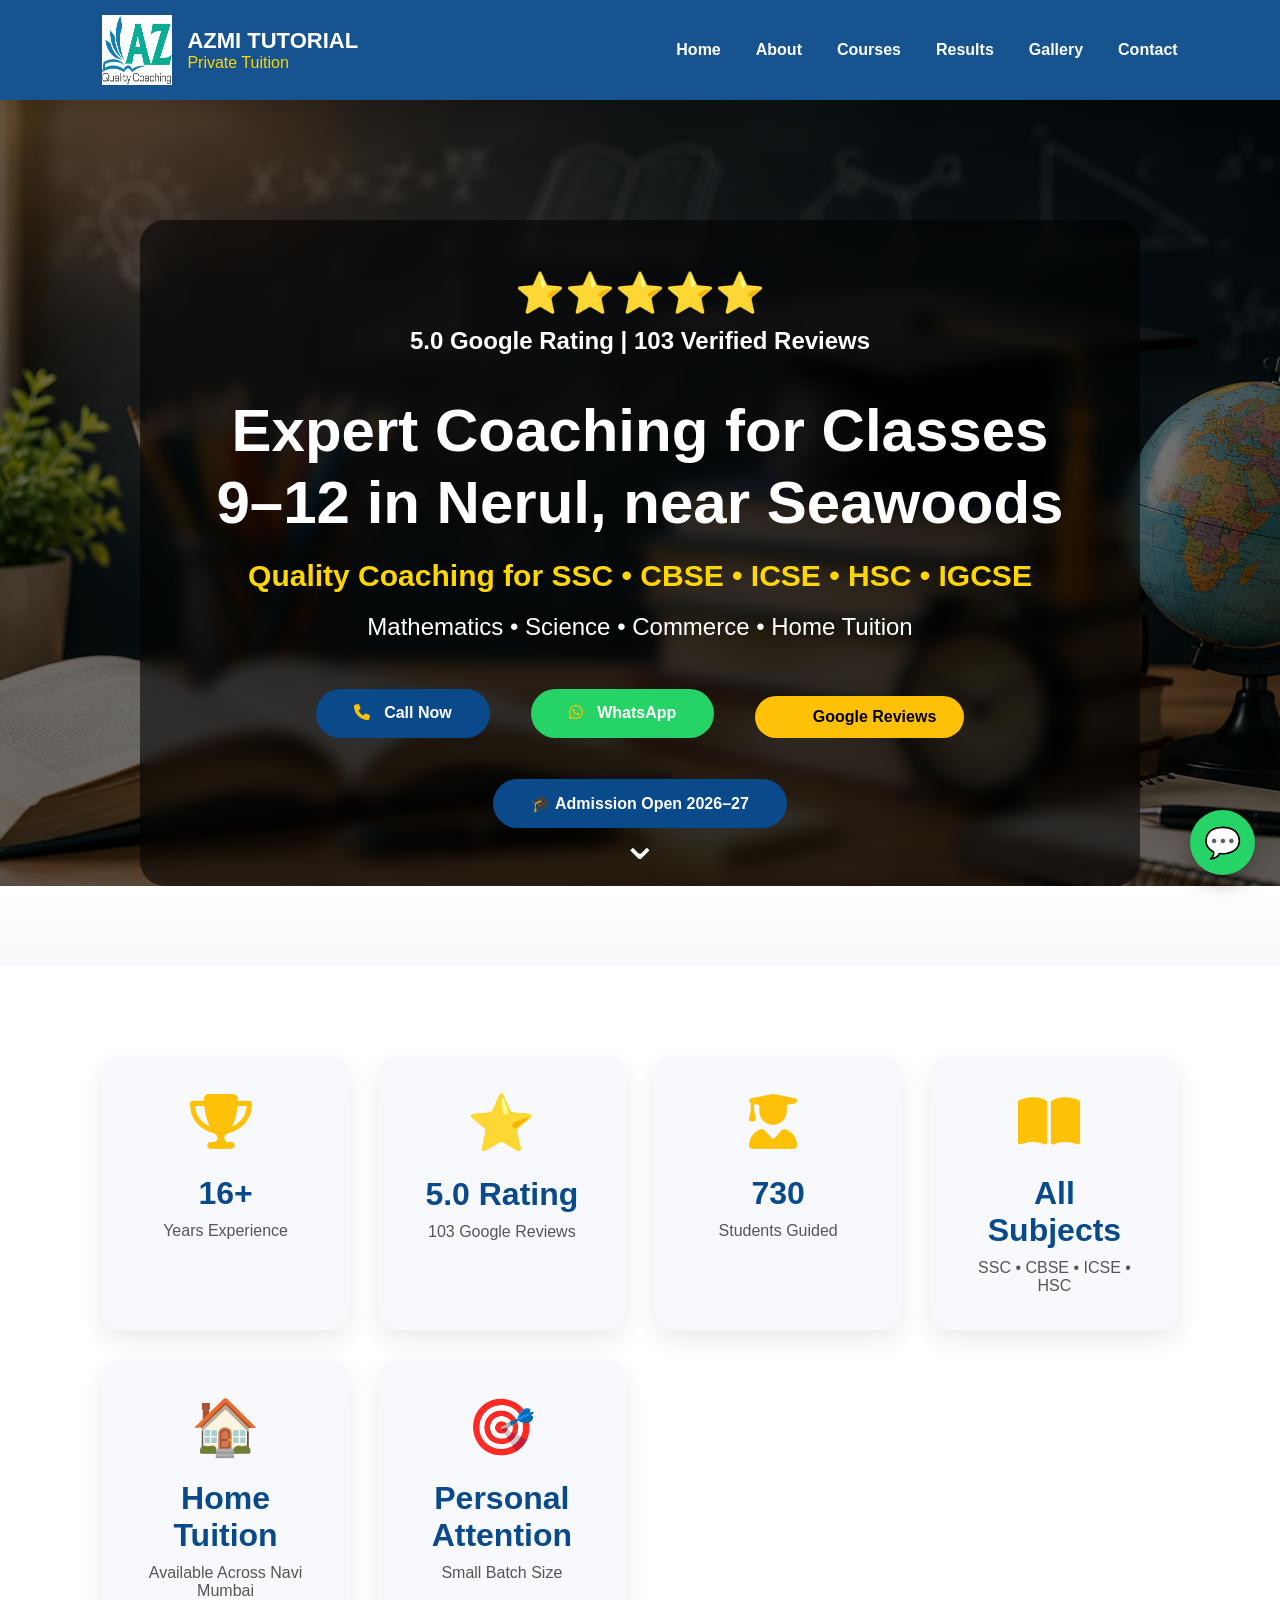
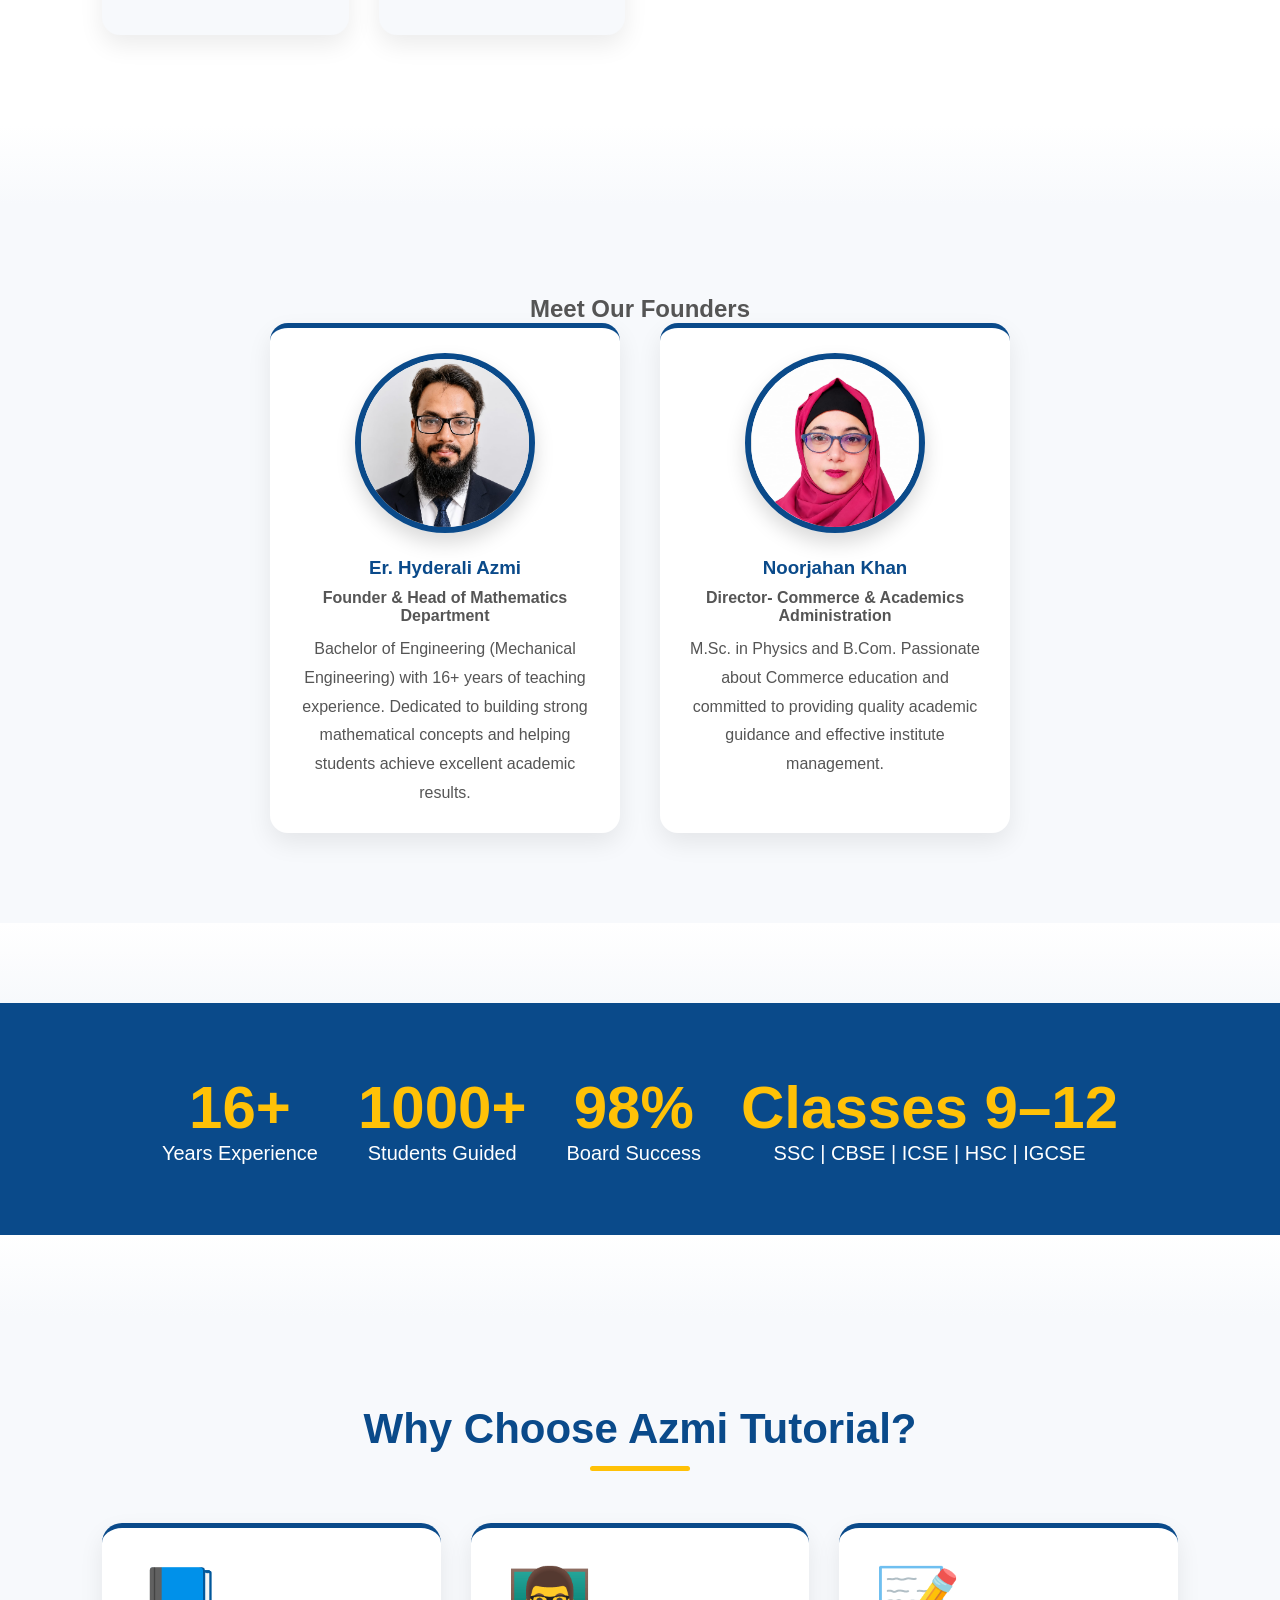
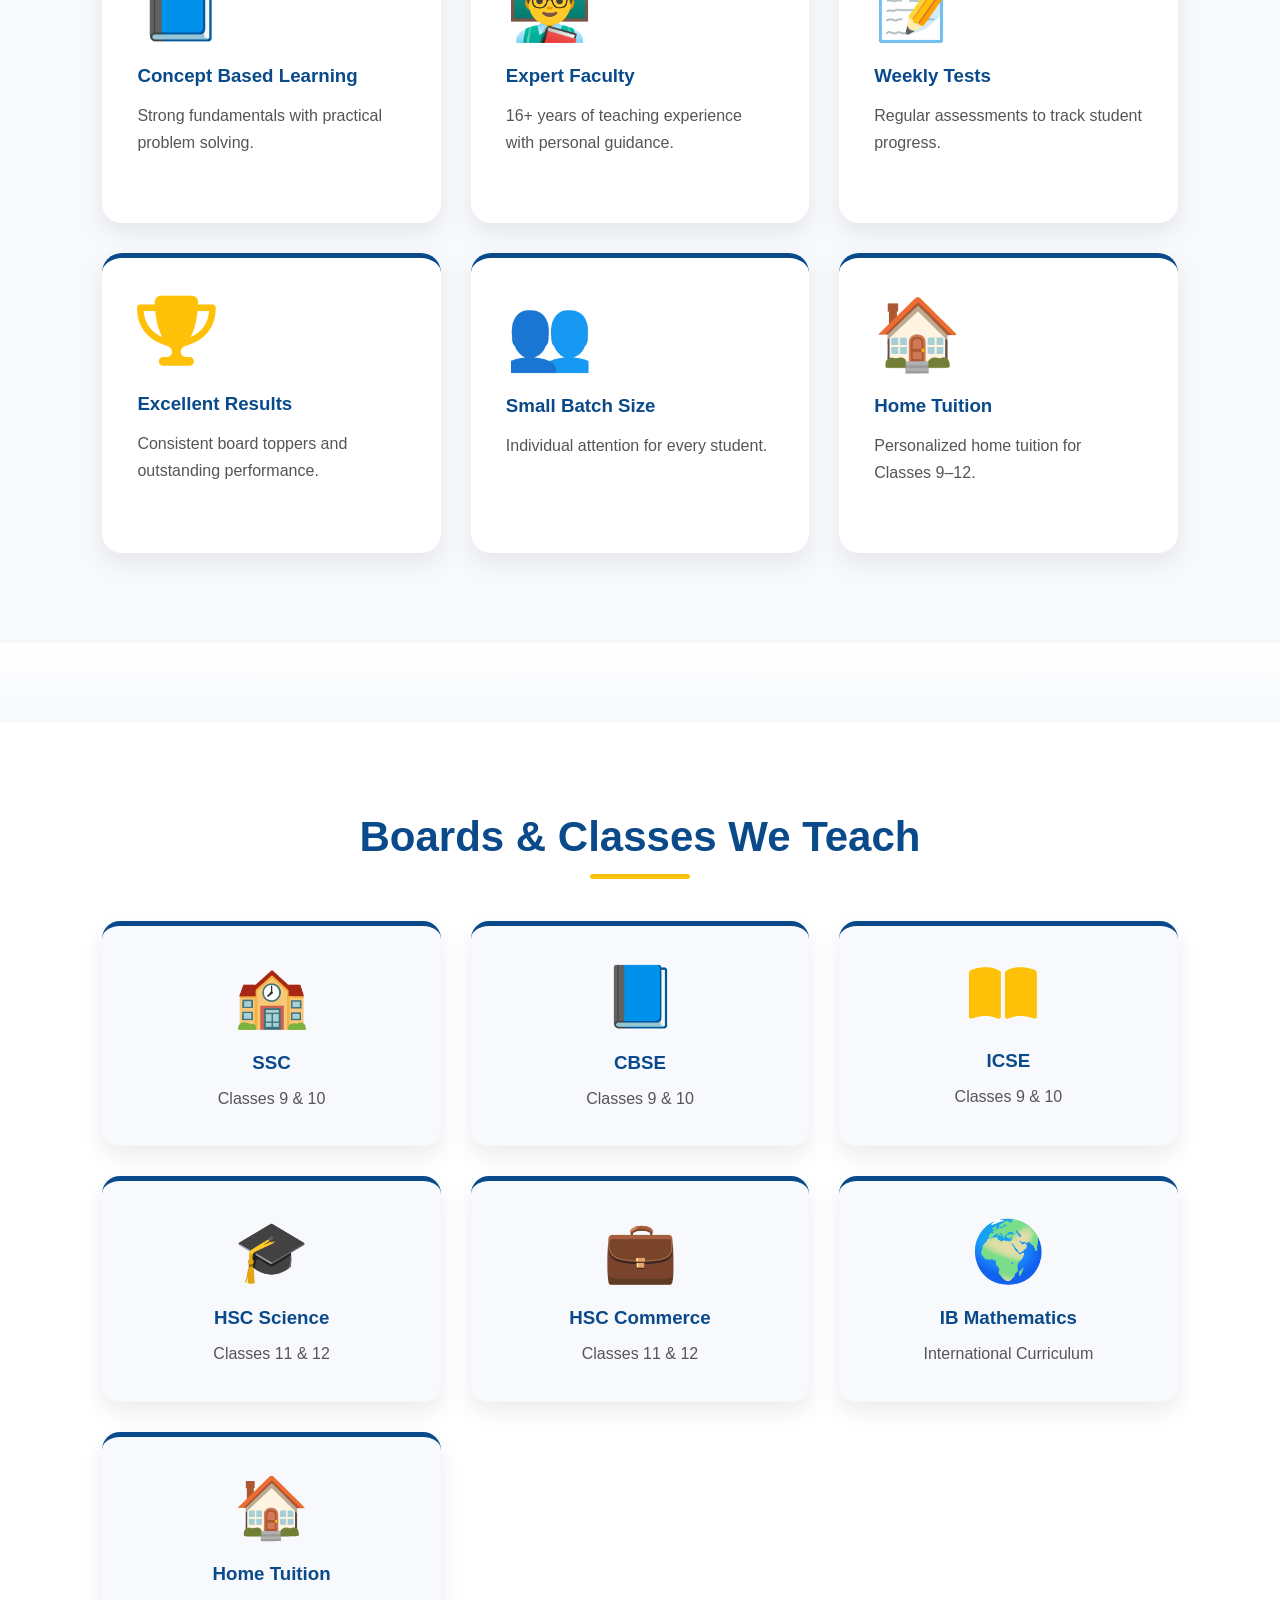
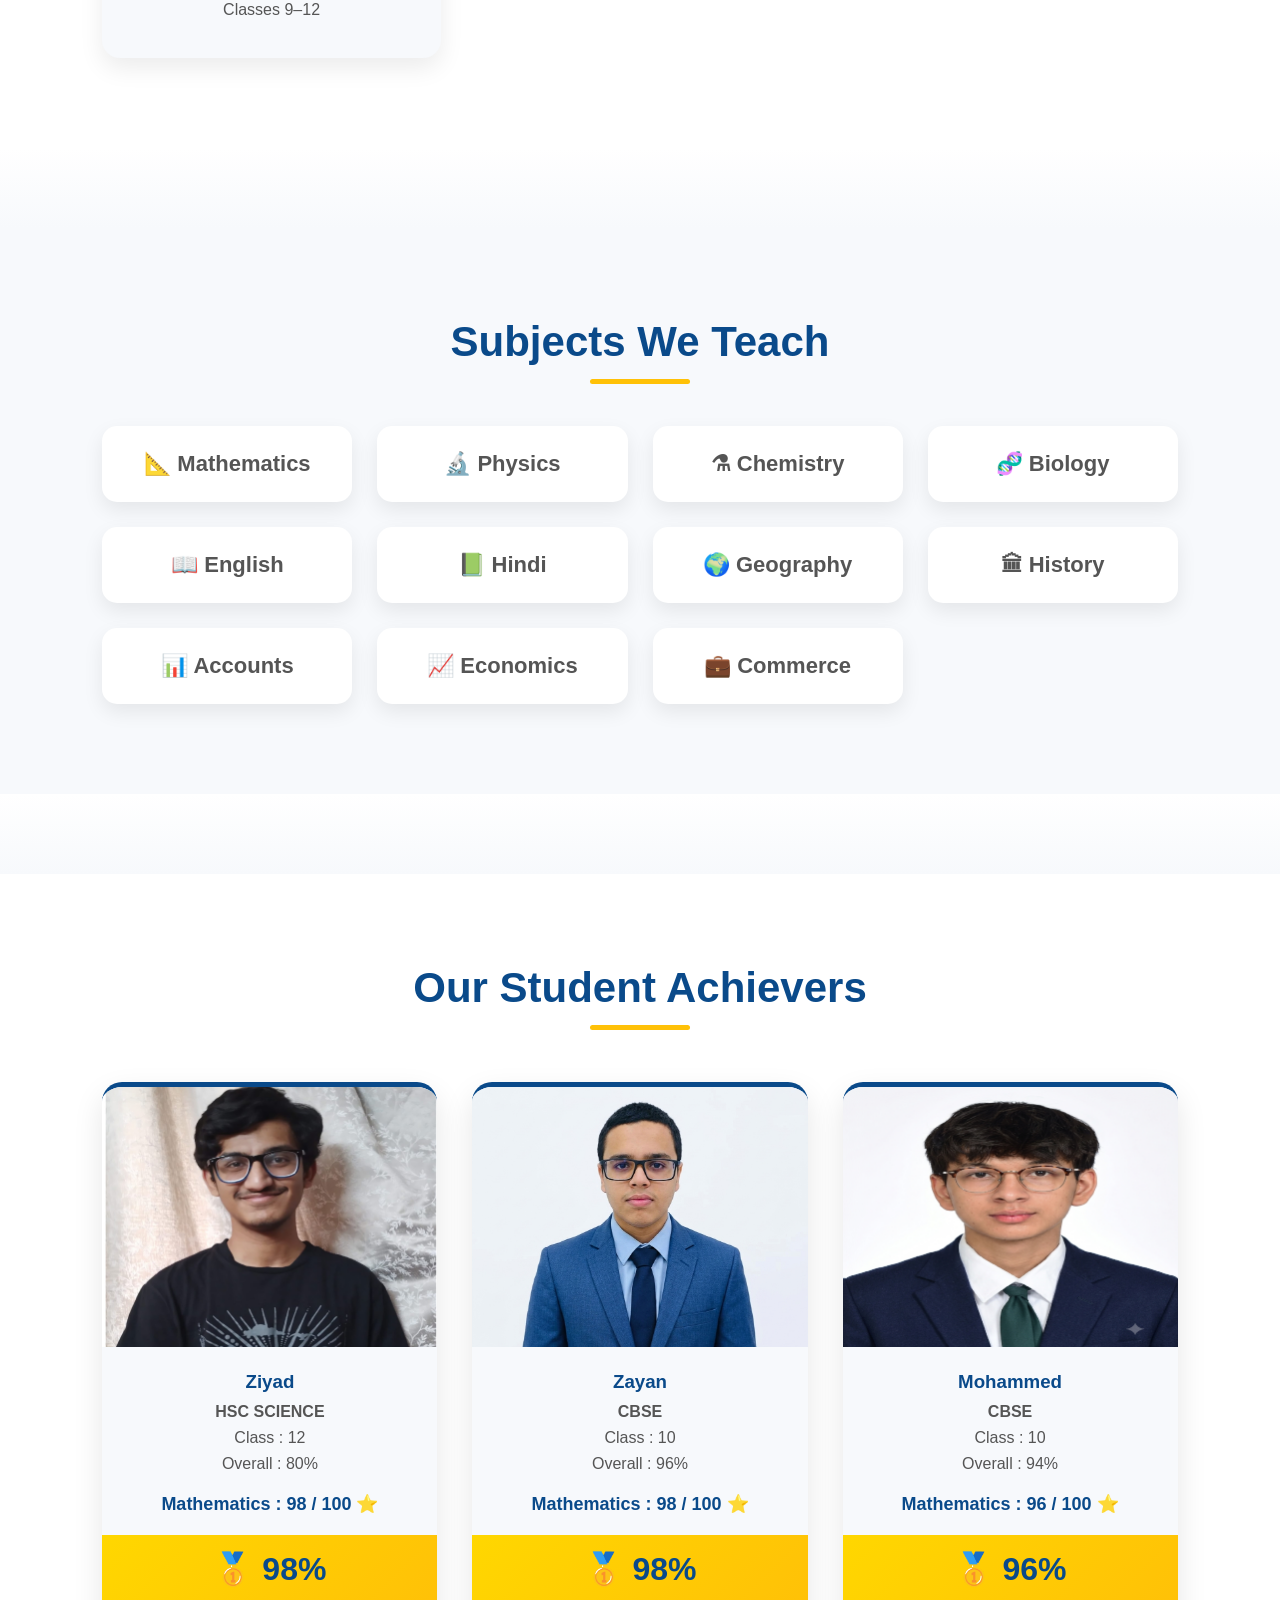
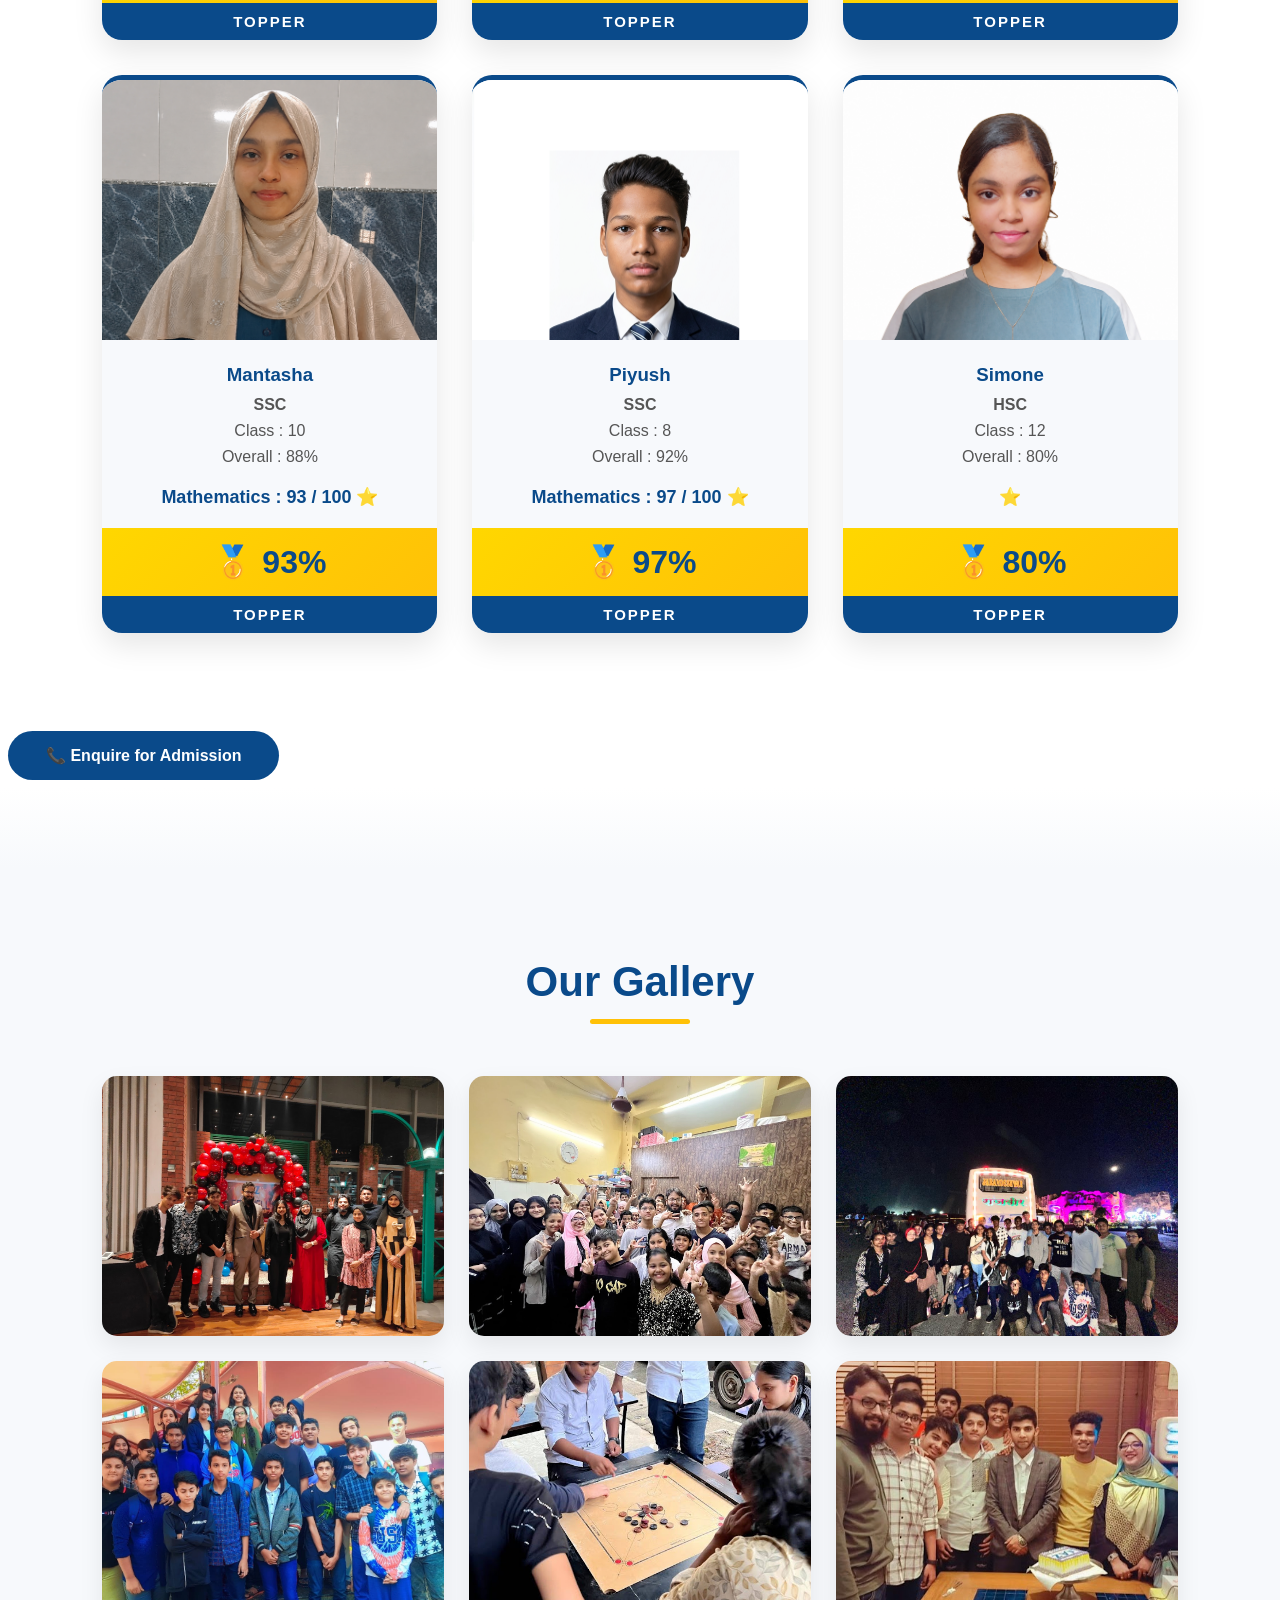
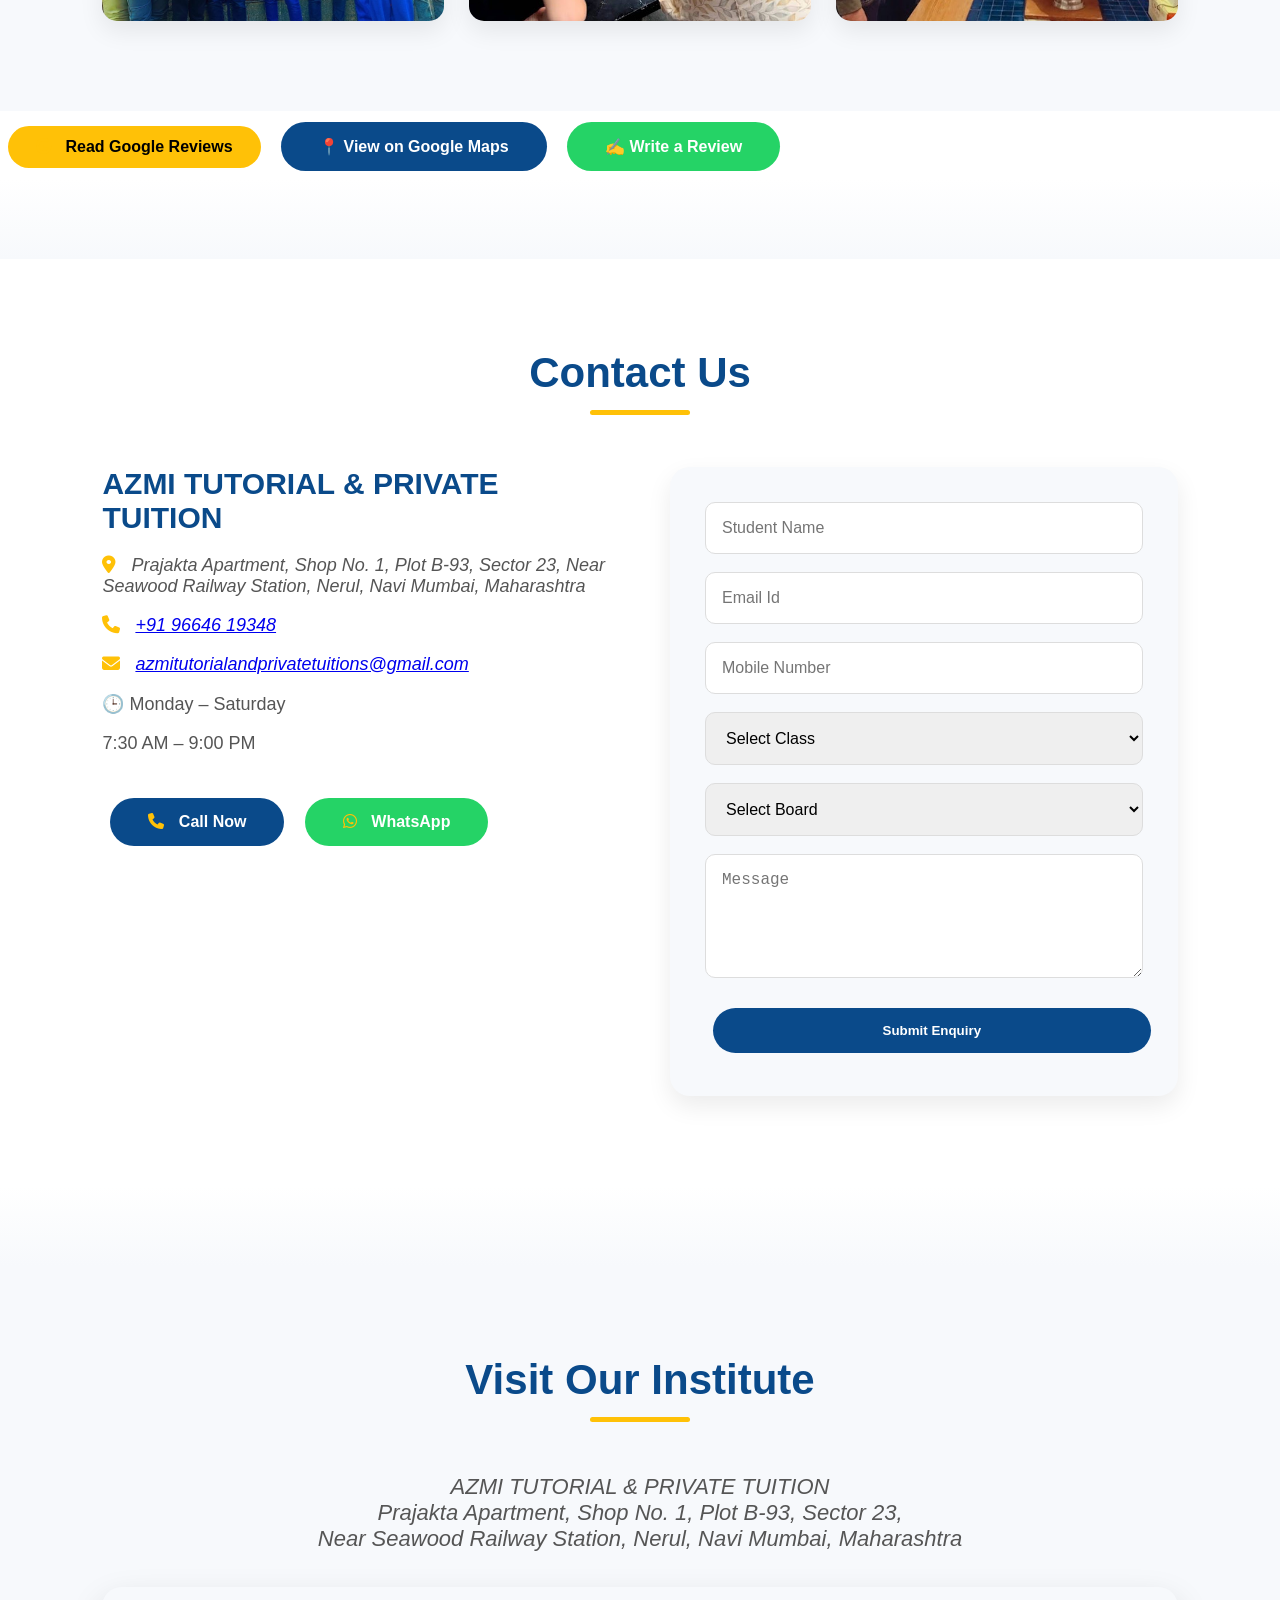
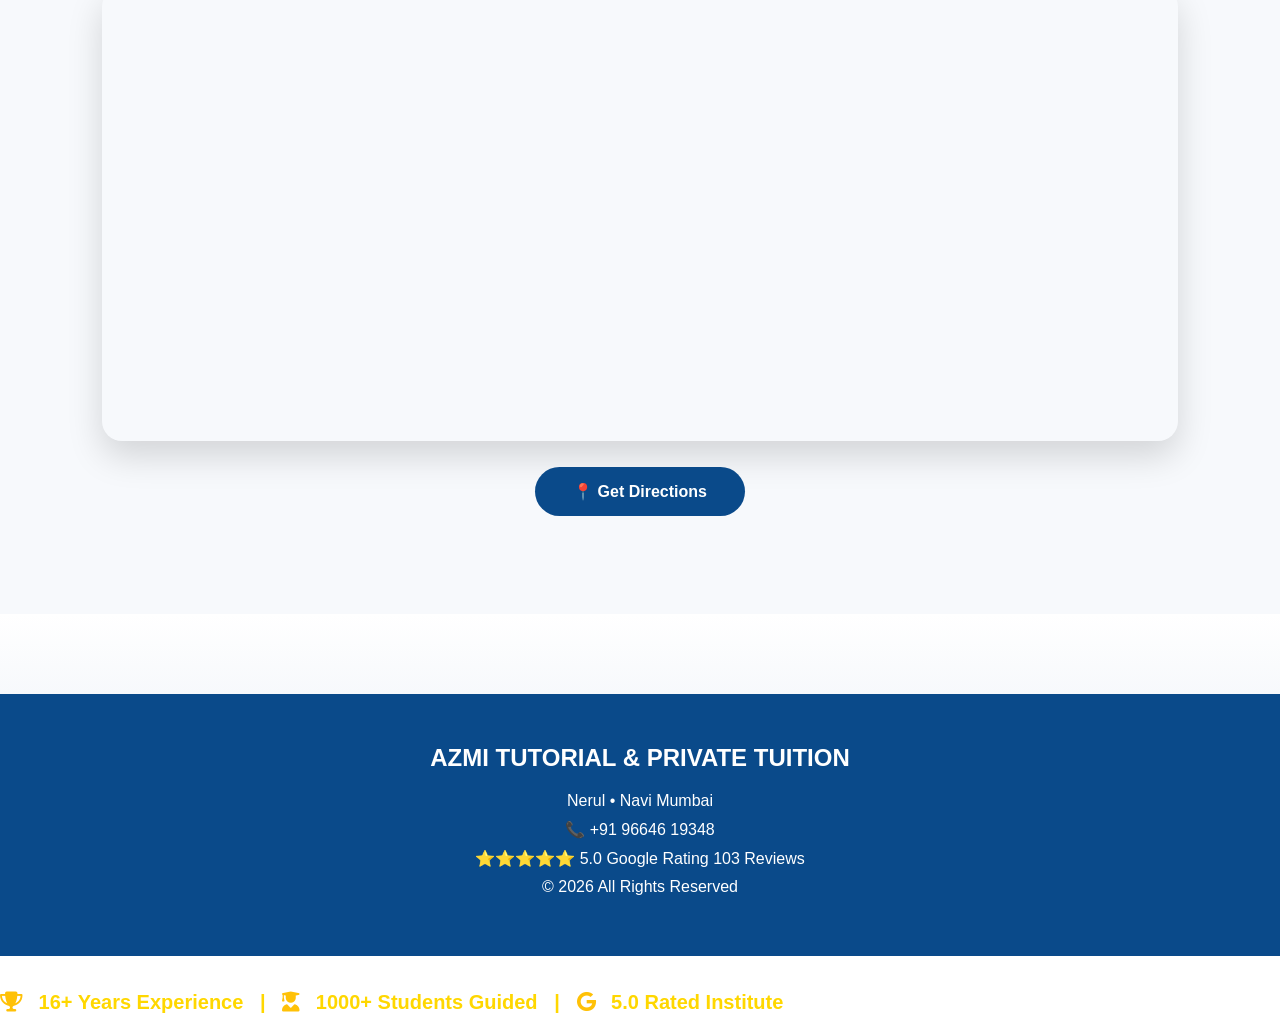
==== commit 8349a9f1: "Update index.html" ====
--- a/index.html
+++ b/index.html
@@ -12,7 +12,7 @@
     <title>Azmi Tutorial & Private Tuition | Classes 9–12 | Nerul & Seawoods</title>
     <meta name="description" content="Azmi Tutorial & Private Tuition in Nerul, near Seawoods, Navi Mumbai offers coaching for Classes 9–12 across SSC, CBSE, ICSE and HSC, with Mathematics, Science, Commerce and personalized tuition.">
 
-    <link rel="canonical" href="https://azmitutorial.in/">
+    <link rel="canonical" href="https://hyderali0306.github.io/azmi-tutorial-website/">
     <link rel="icon" type="image/png" href="favicon.ico/logo.png">
 
     <!-- Social media link previews -->
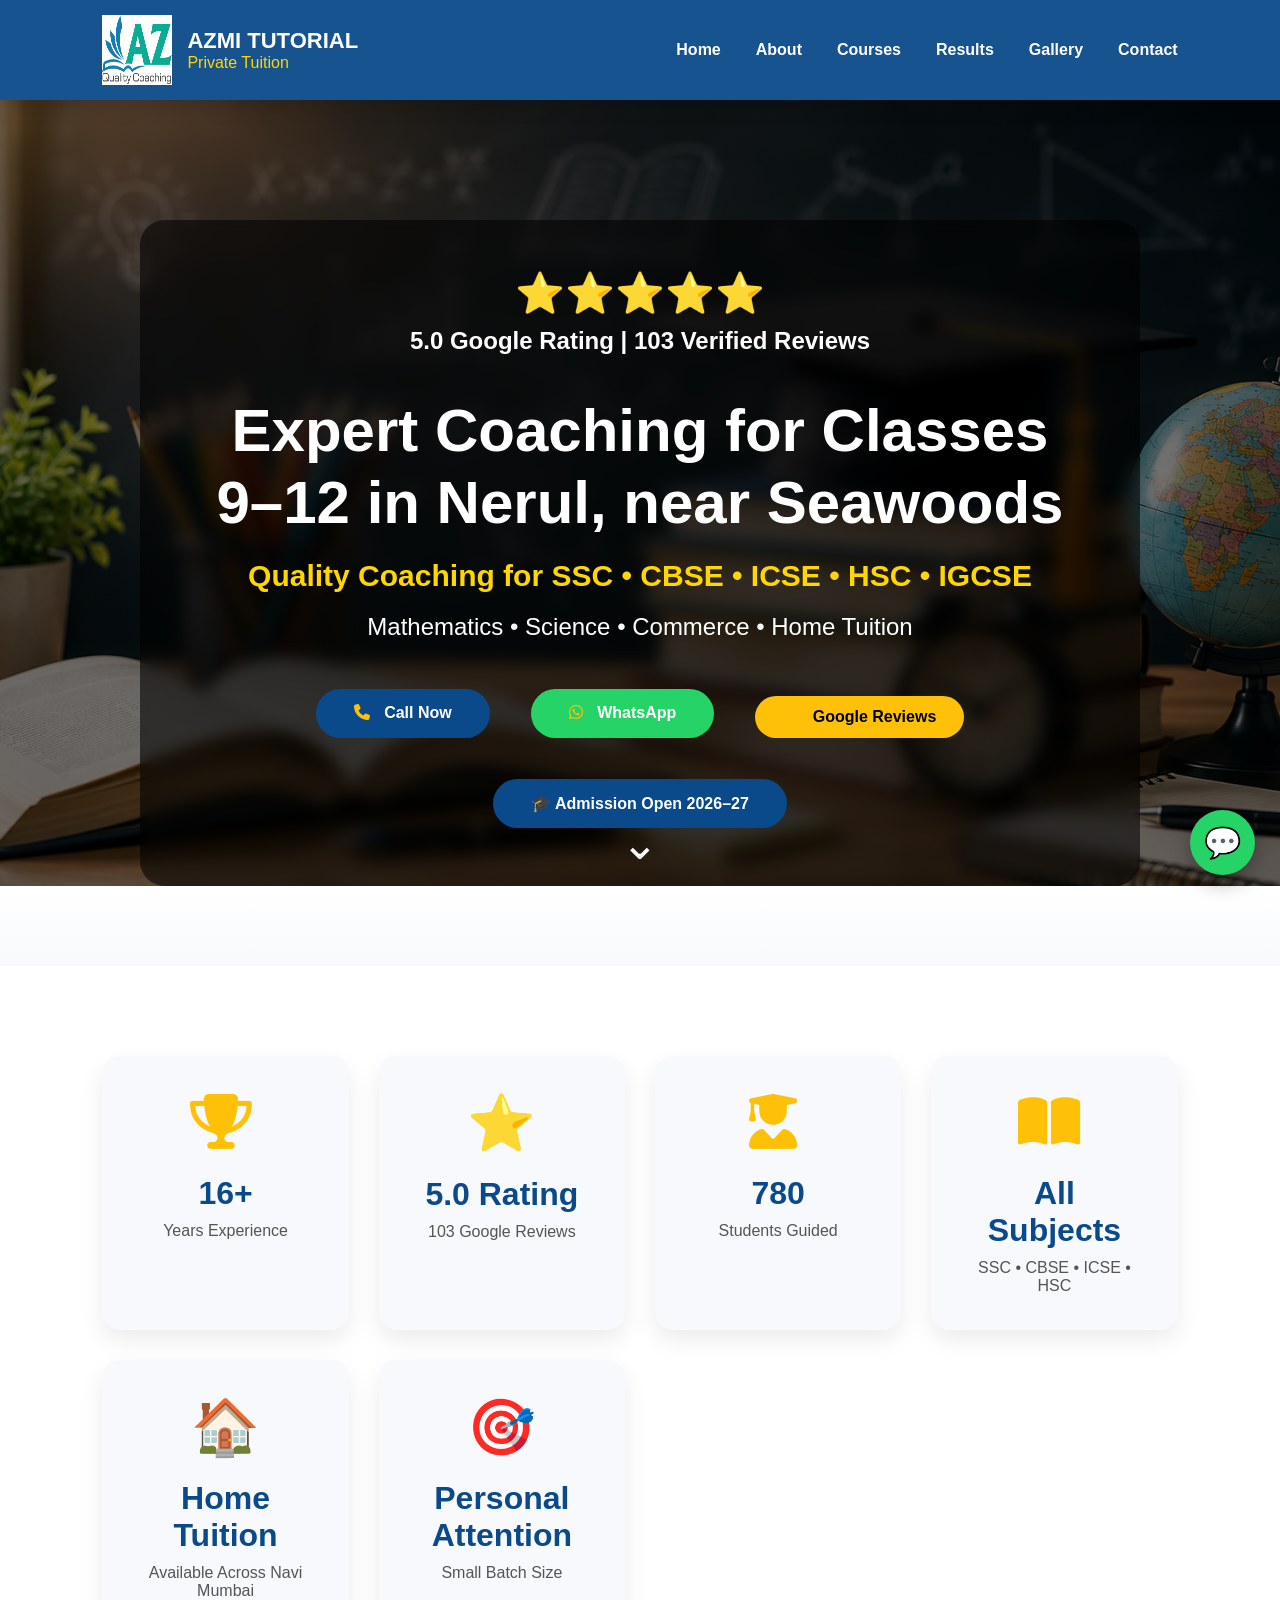
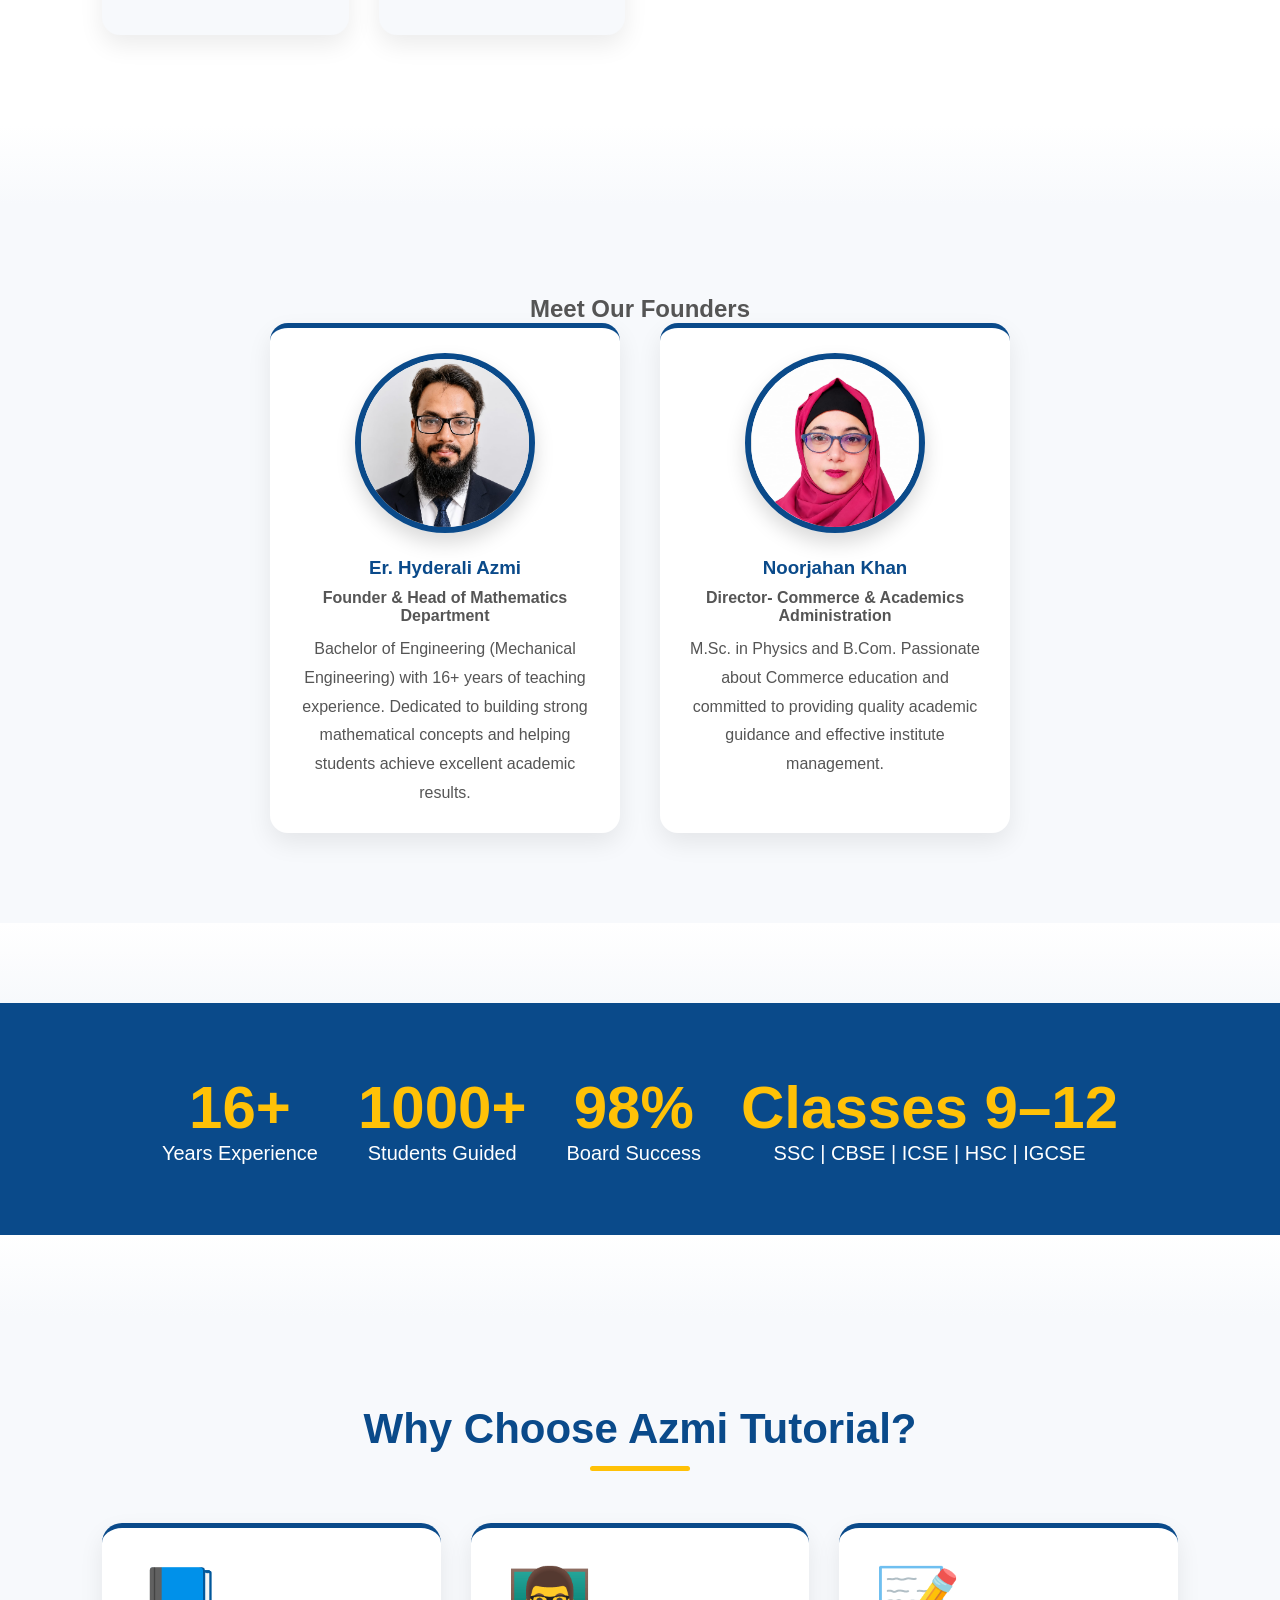
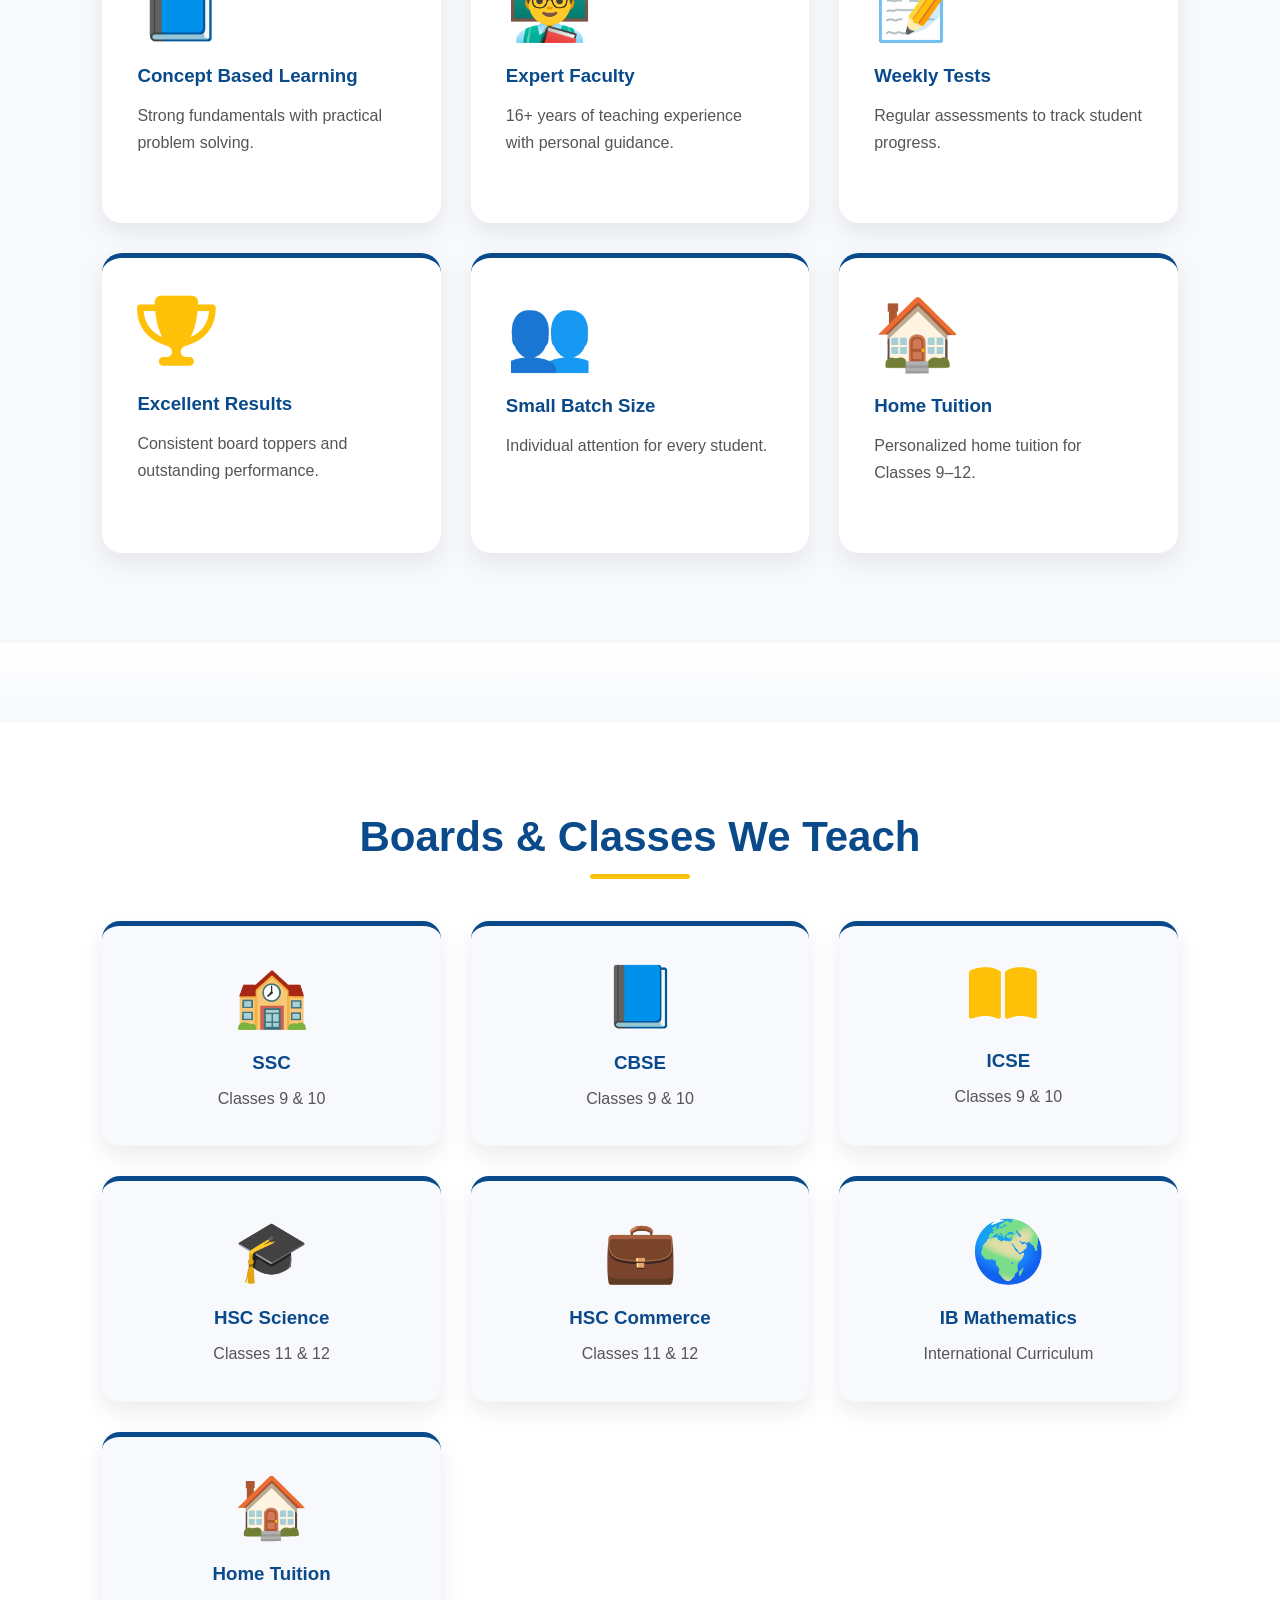
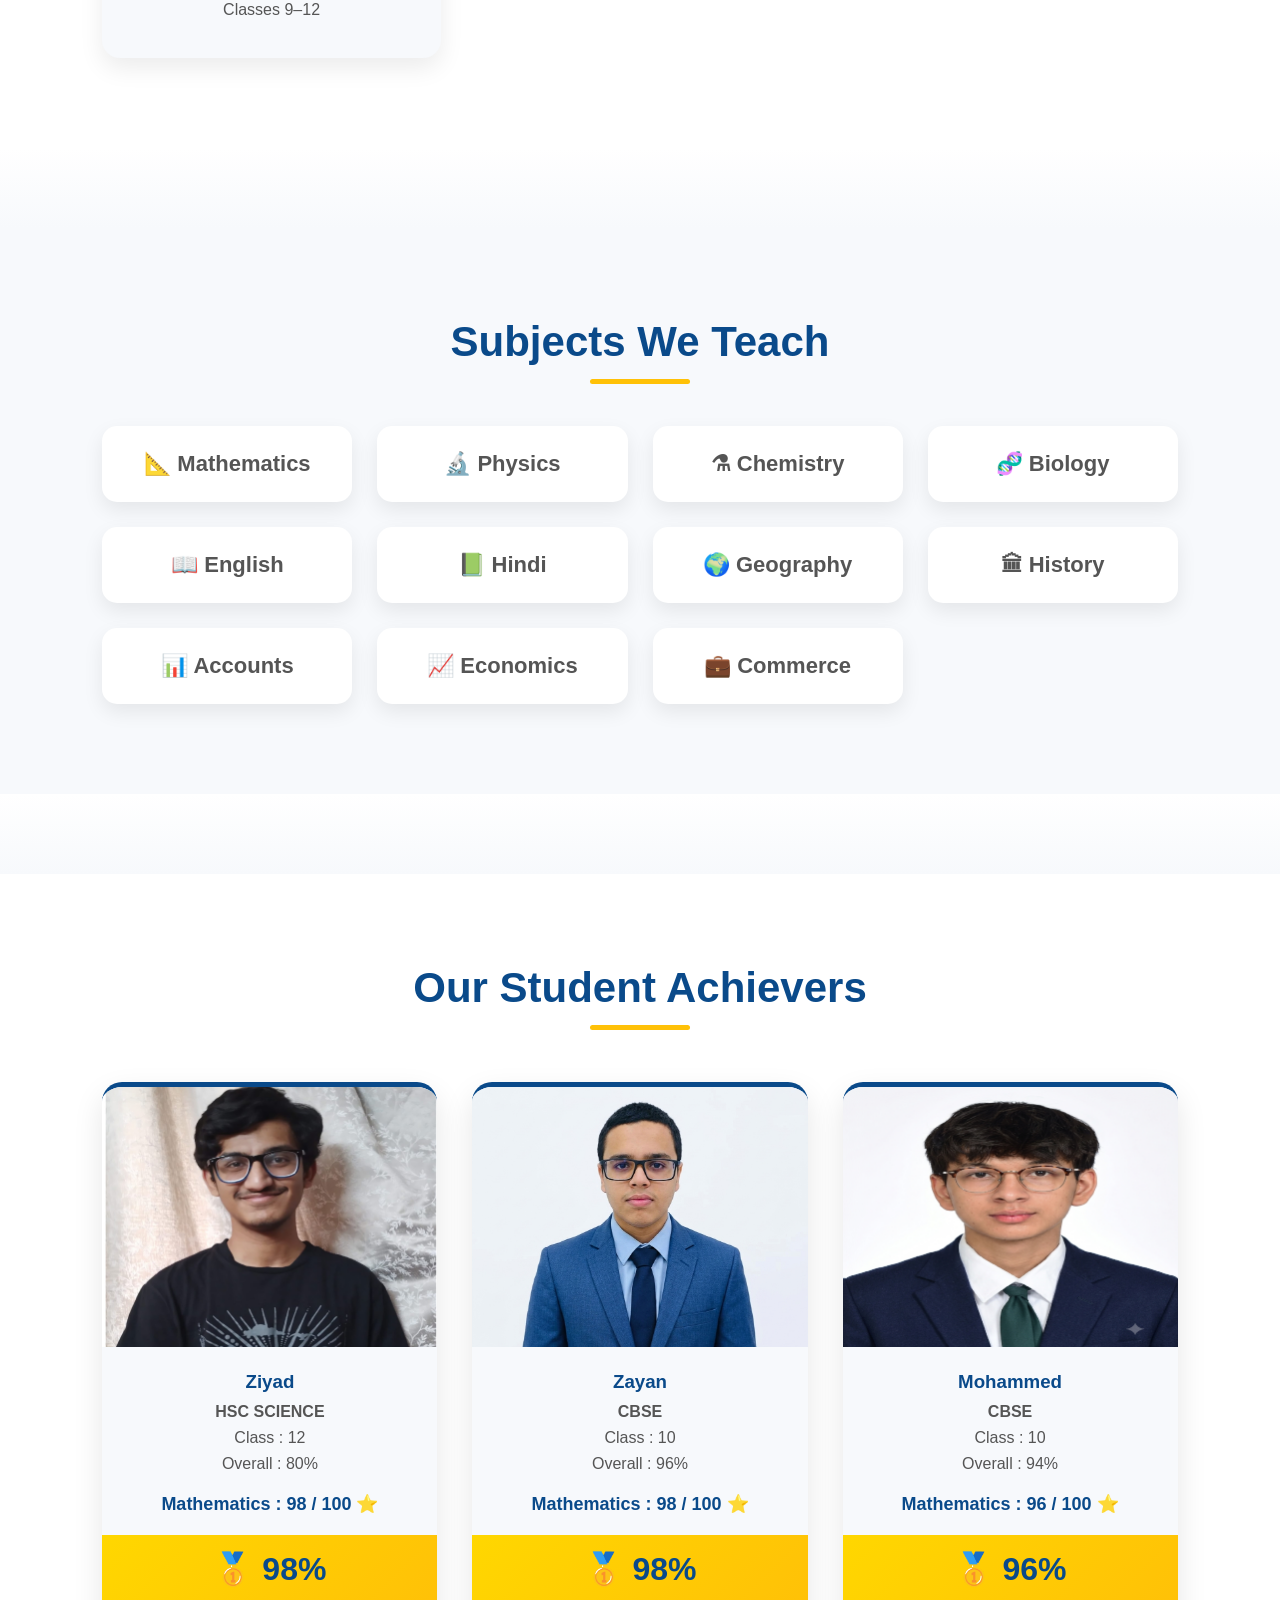
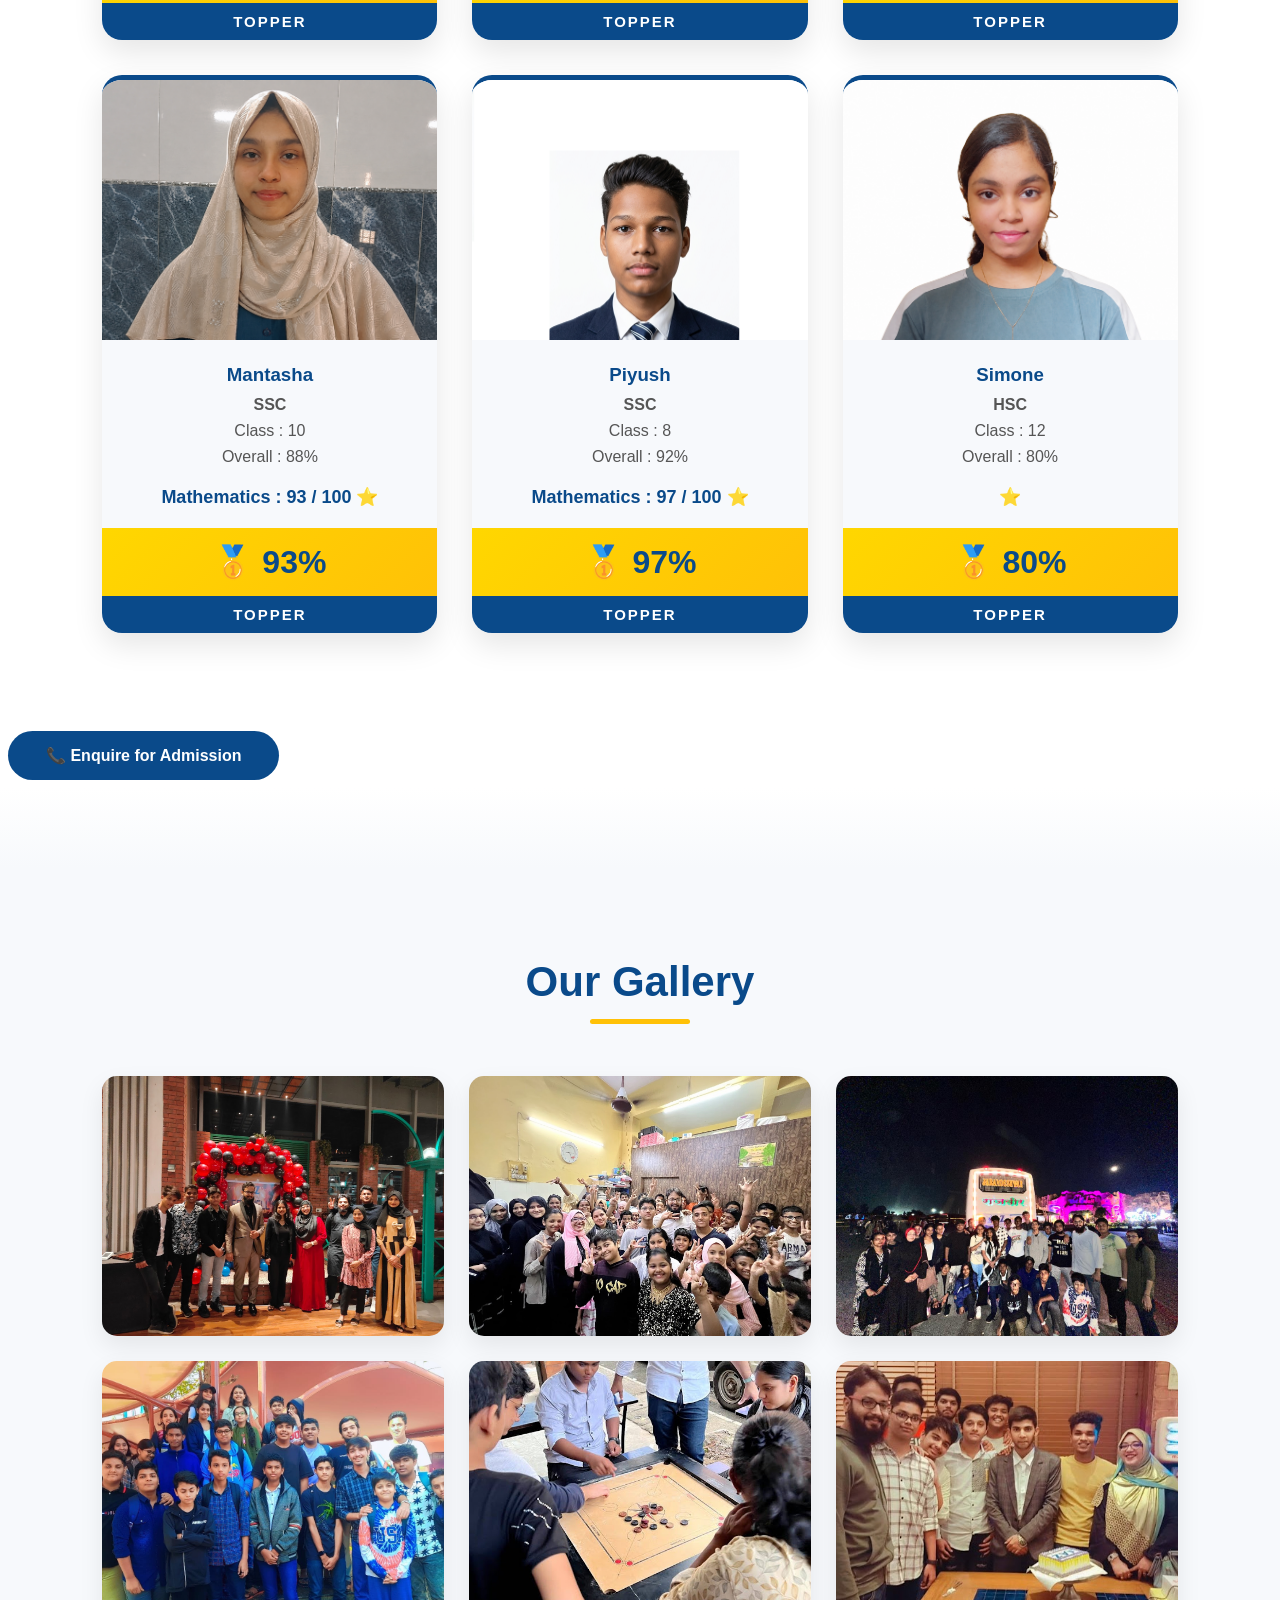
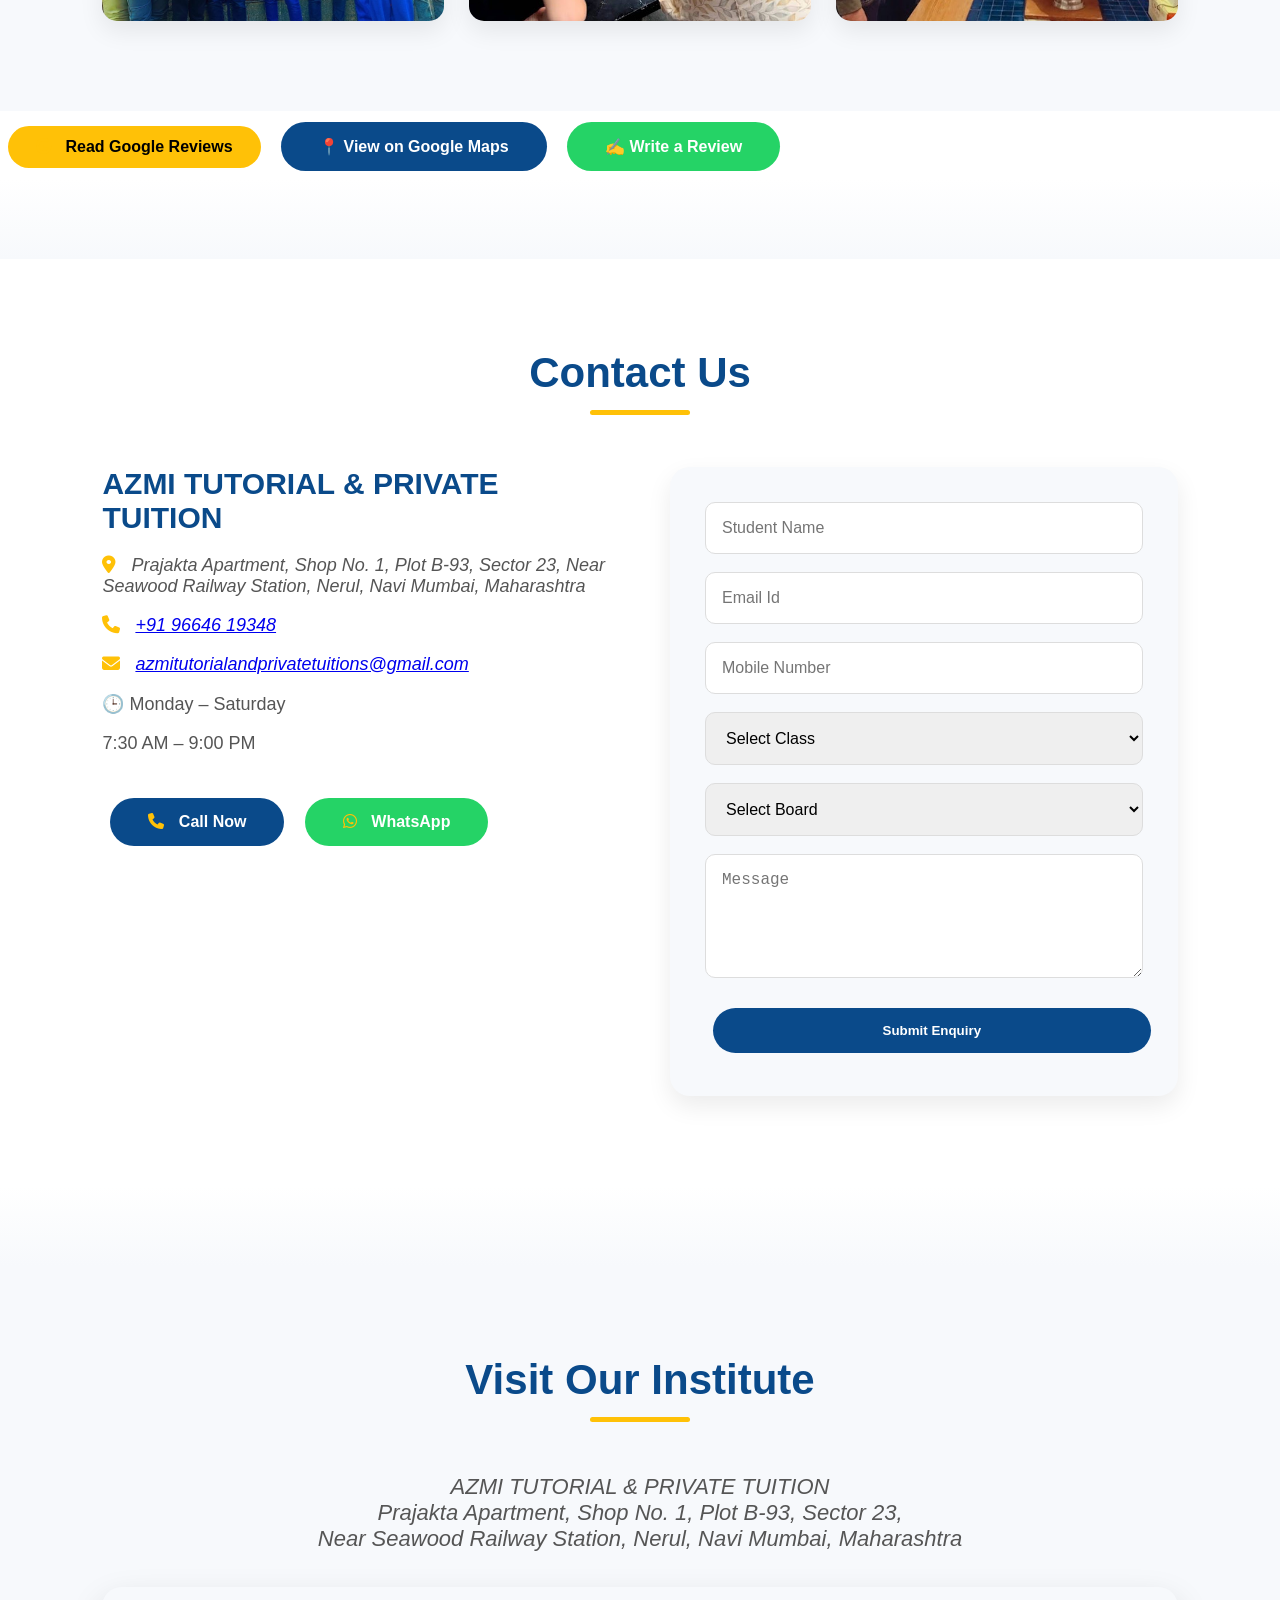
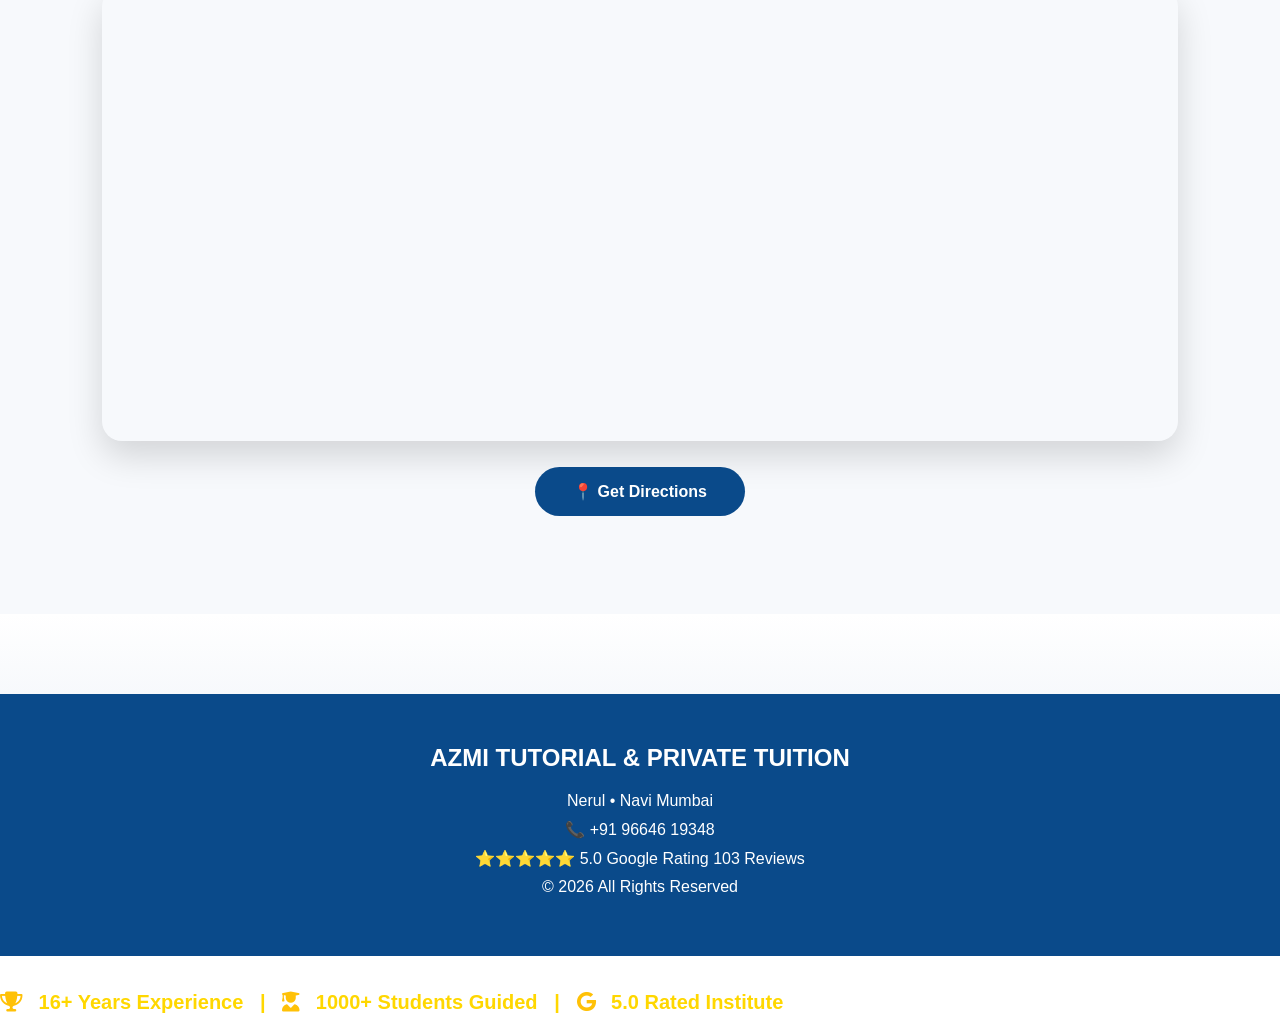
==== commit c2d6ddf2: "Update index.html" ====
--- a/index.html
+++ b/index.html
@@ -21,25 +21,25 @@
     <meta property="og:description" content="Quality coaching for Classes 9–12 across SSC, CBSE, ICSE and HSC in Nerul, near Seawoods, Navi Mumbai.">
     <meta property="og:type" content="website">
     <meta property="og:locale" content="en_IN">
-    <meta property="og:url" content="https://azmitutorial.in/">
-    <meta property="og:image" content="https://azmitutorial.in/images/banner.png">
+    <meta property="og:url" content="https://hyderali0306.github.io/azmi-tutorial-website/">
+    <meta property="og:image" content="https://hyderali0306.github.io/azmi-tutorial-website/images/banner.png">
     <meta property="og:image:alt" content="AZMI Tutorial & Private Tuition coaching classes in Nerul, near Seawoods, Navi Mumbai">
 
     <meta name="twitter:card" content="summary_large_image">
     <meta name="twitter:title" content="AZMI Tutorial & Private Tuition | Classes 9–12 | Nerul & Seawoods">
     <meta name="twitter:description" content="Quality coaching for Classes 9–12 in Nerul, near Seawoods, Navi Mumbai.">
-    <meta name="twitter:image" content="https://azmitutorial.in/images/banner.png">
+    <meta name="twitter:image" content="https://hyderali0306.github.io/azmi-tutorial-website/images/banner.png">
 
     <!-- Structured data for Google and other search engines -->
     <script type="application/ld+json">
     {
       "@context": "https://schema.org",
       "@type": "EducationalOrganization",
-      "@id": "https://azmitutorial.in/#organization",
+      "@id": "https://hyderali0306.github.io/azmi-tutorial-website/#organization",
       "name": "AZMI Tutorial & Private Tuition",
-      "url": "https://azmitutorial.in/",
-      "logo": "https://azmitutorial.in/images/logo.png",
-      "image": "https://azmitutorial.in/images/banner.png",
+      "url": "https://hyderali0306.github.io/azmi-tutorial-website/",
+      "logo": "https://hyderali0306.github.io/azmi-tutorial-website/images/logo.png",
+      "image": "https://hyderali0306.github.io/azmi-tutorial-website/images/banner.png",
       "description": "Coaching and private tuition for Classes 9–12 across SSC, CBSE, ICSE and HSC in Nerul, near Seawoods, Navi Mumbai.",
       "telephone": "+91-96646-19348",
       "email": "azmitutorialandprivatetuitions@gmail.com",
